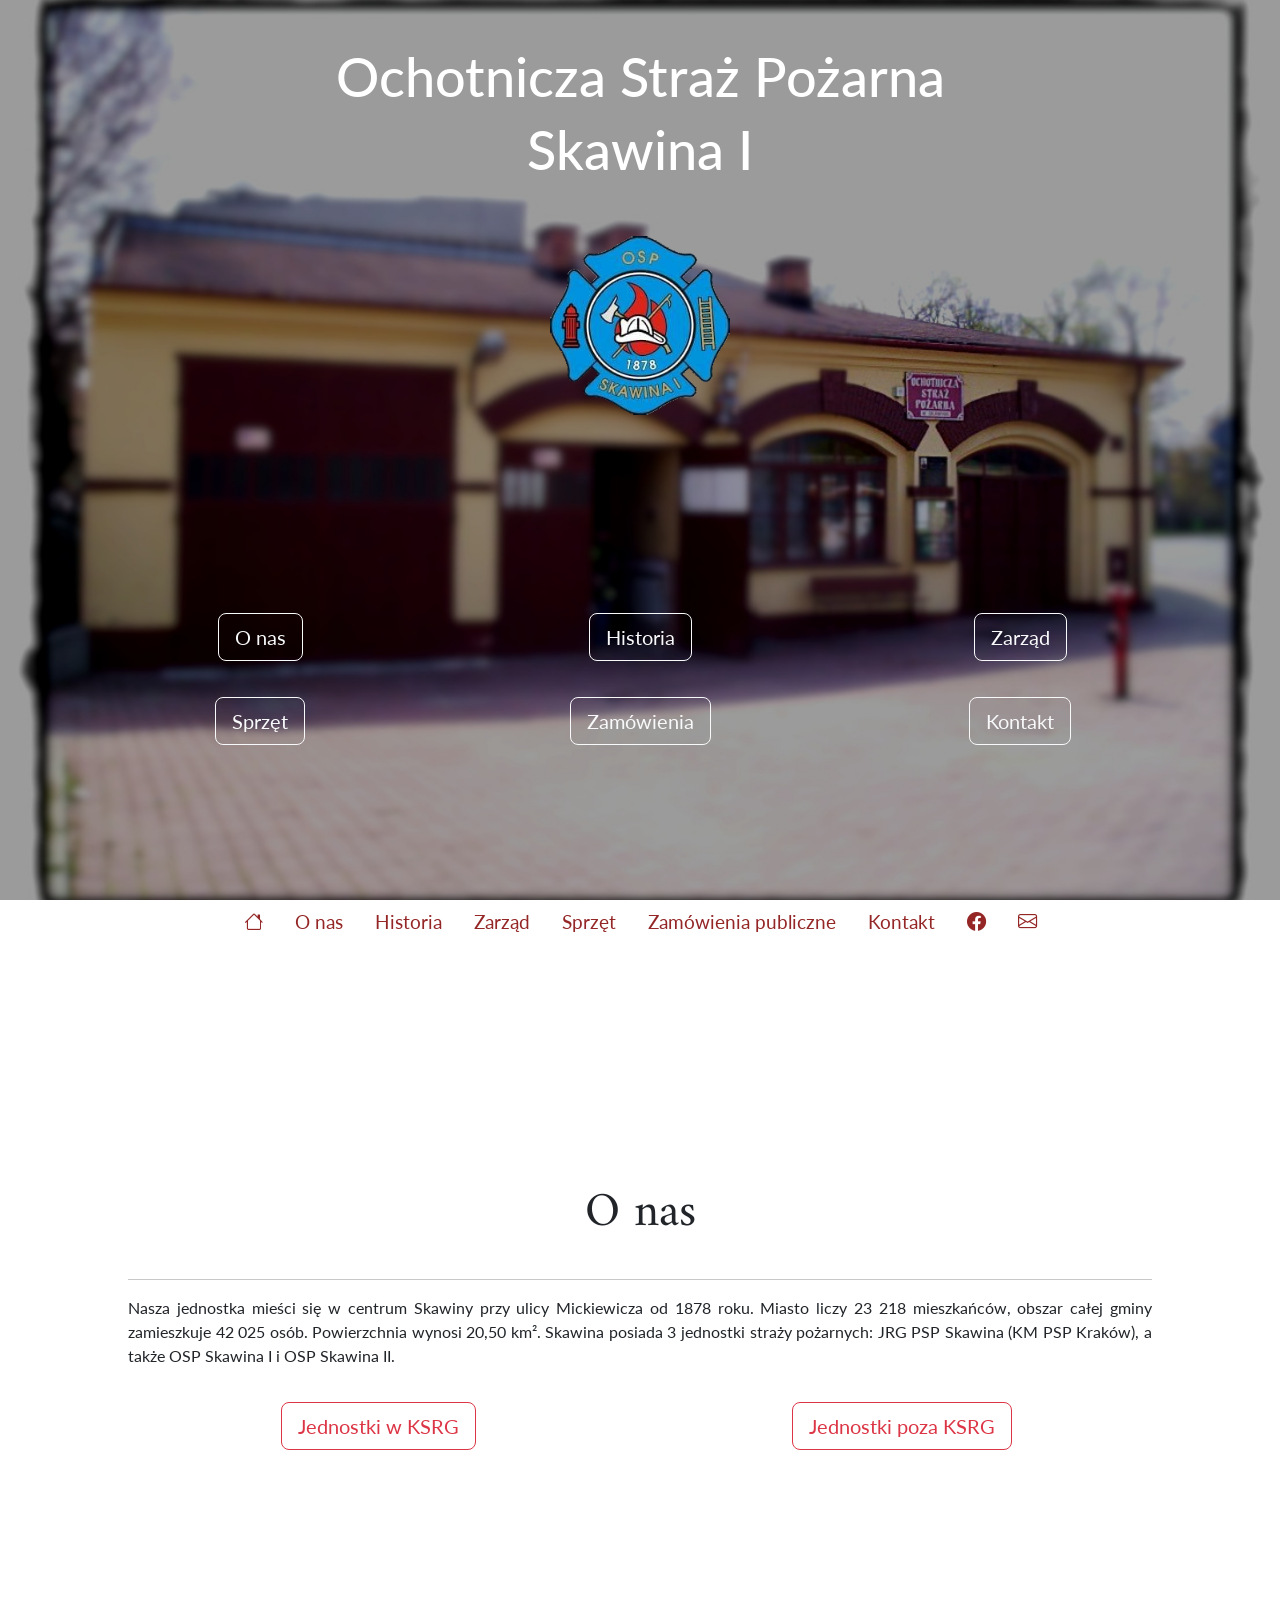
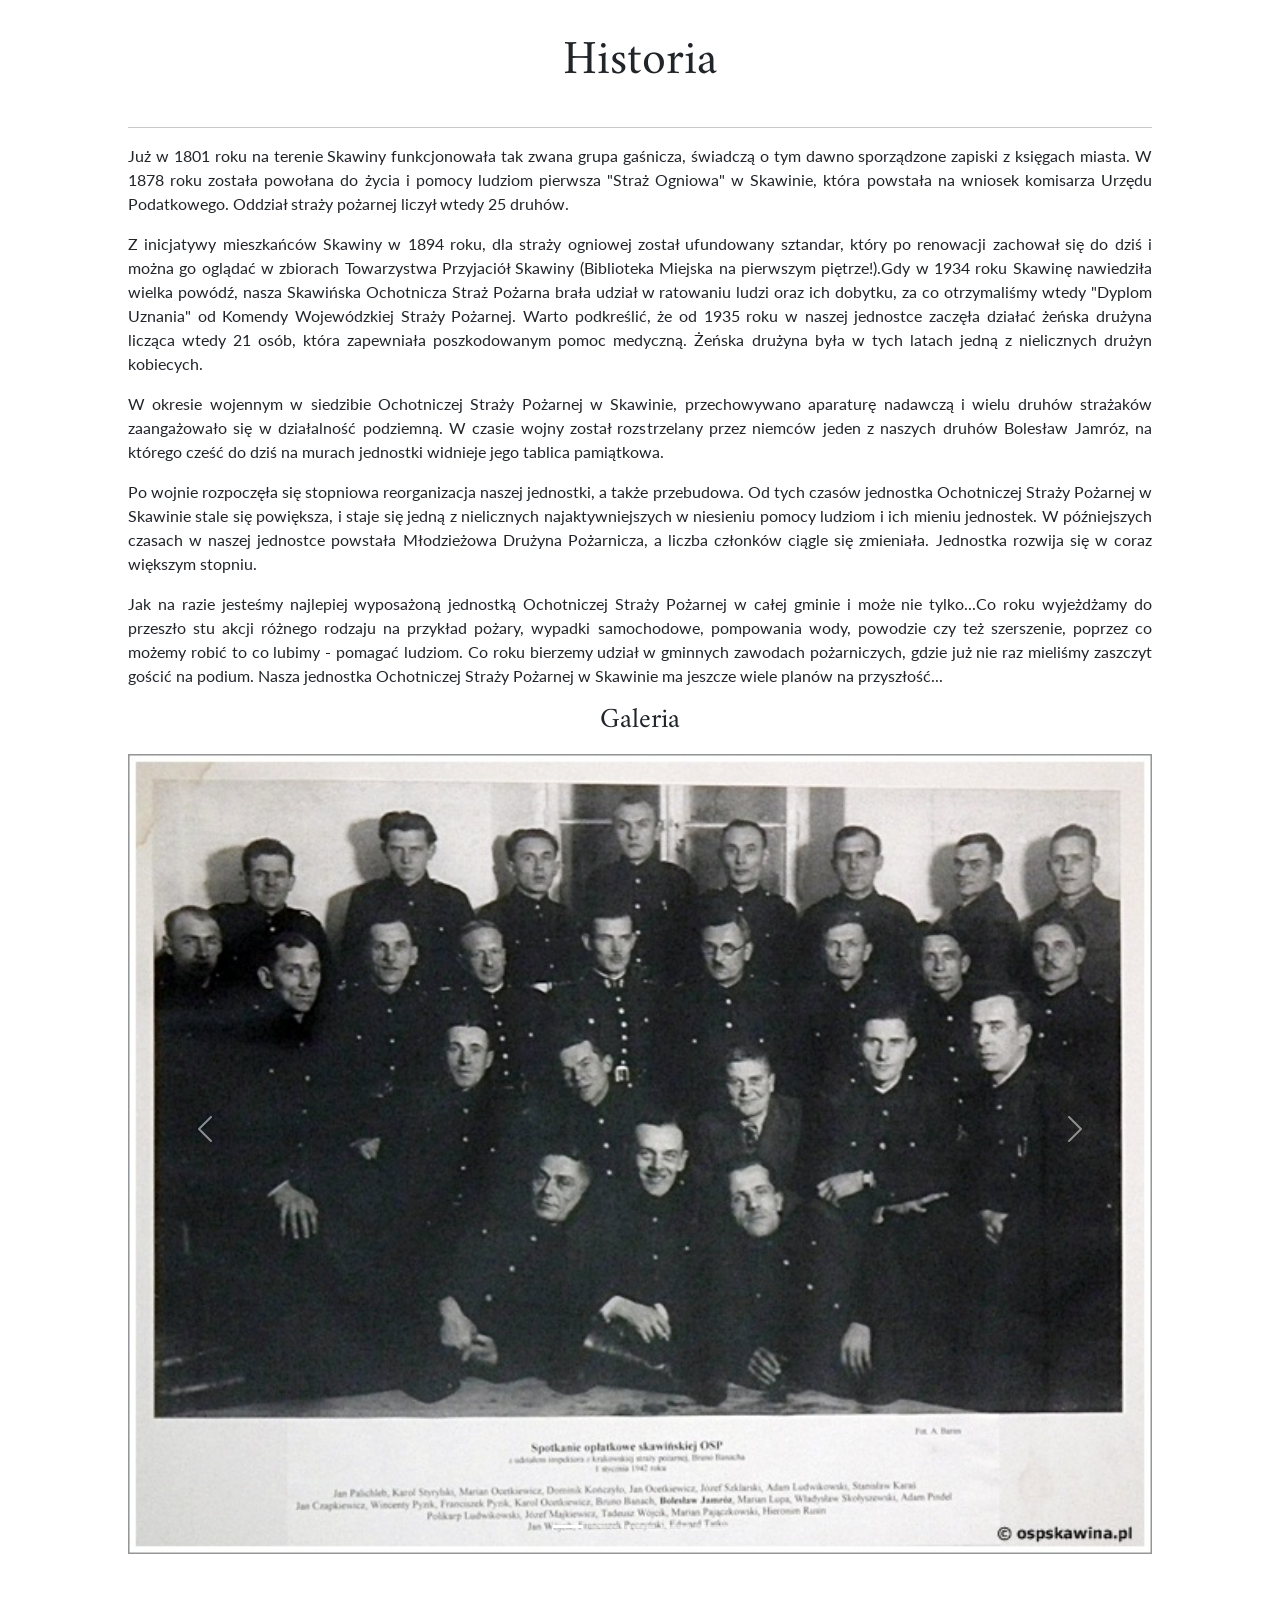
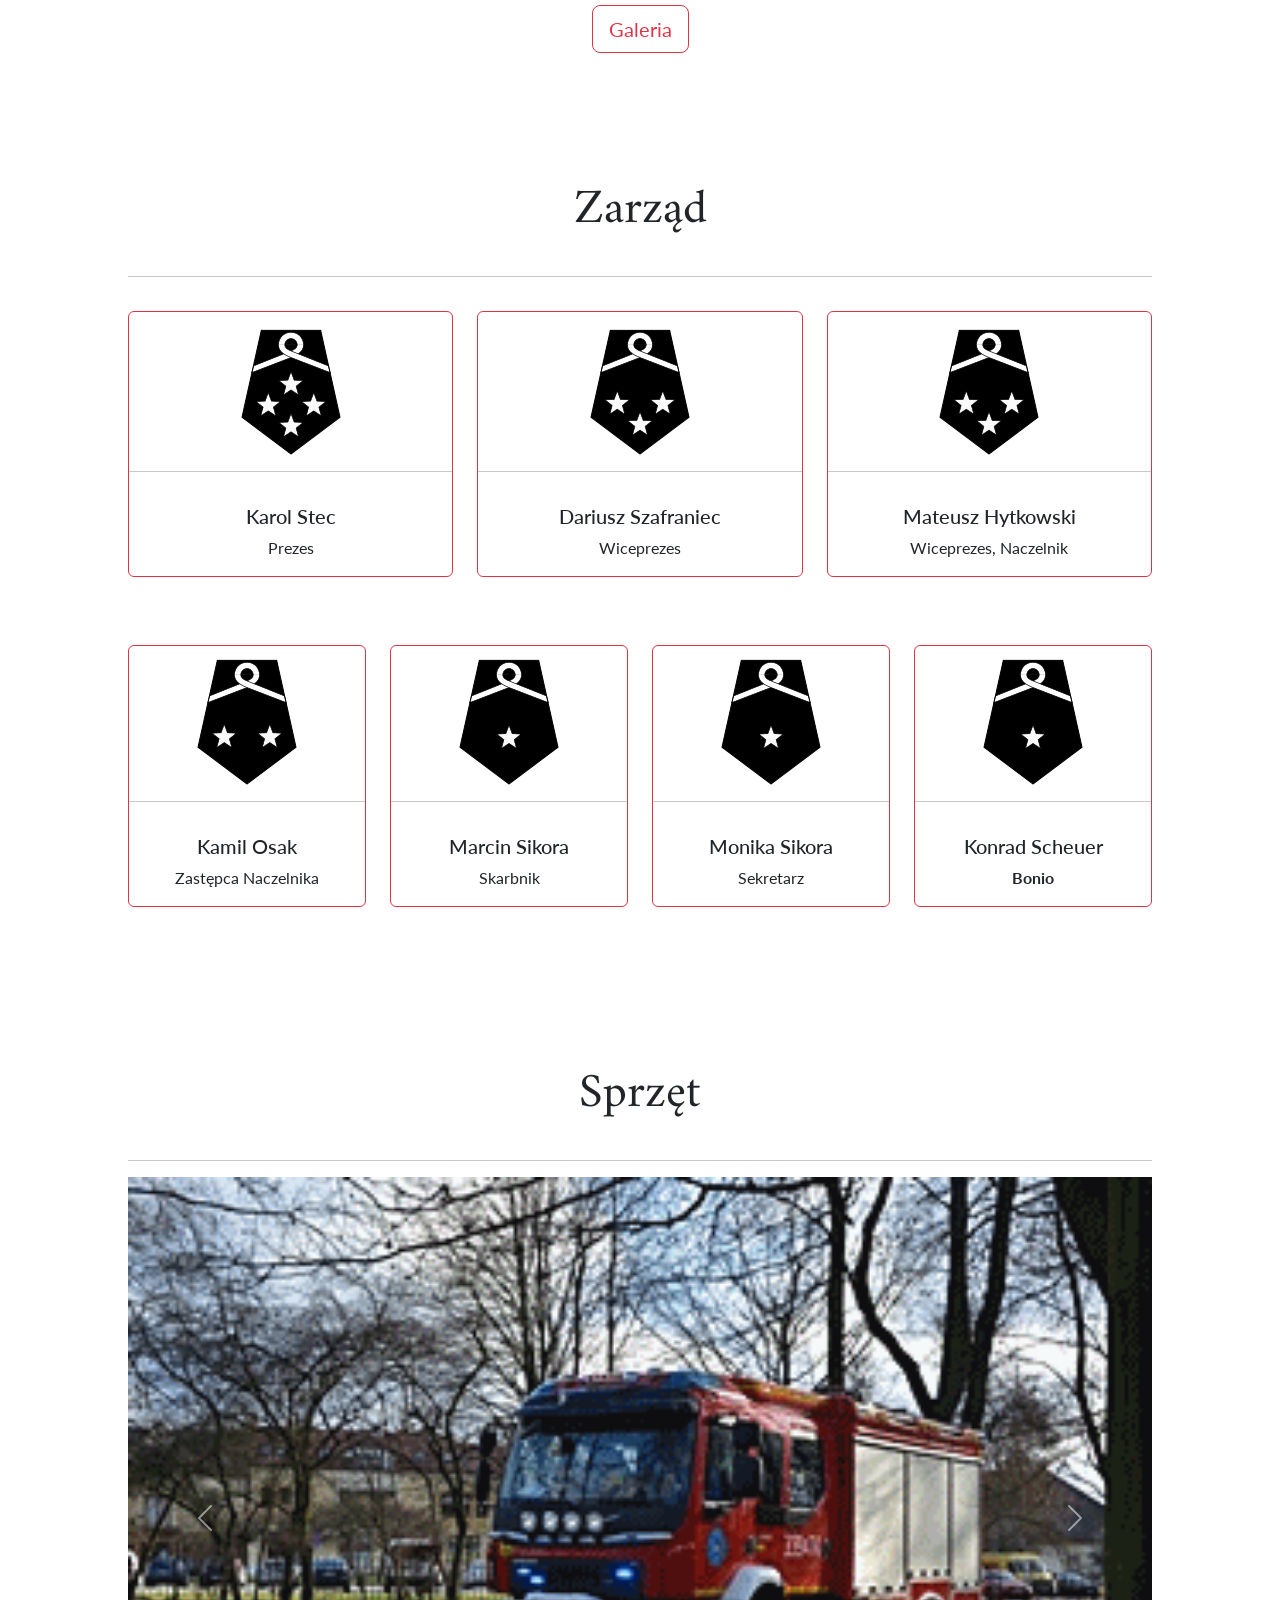
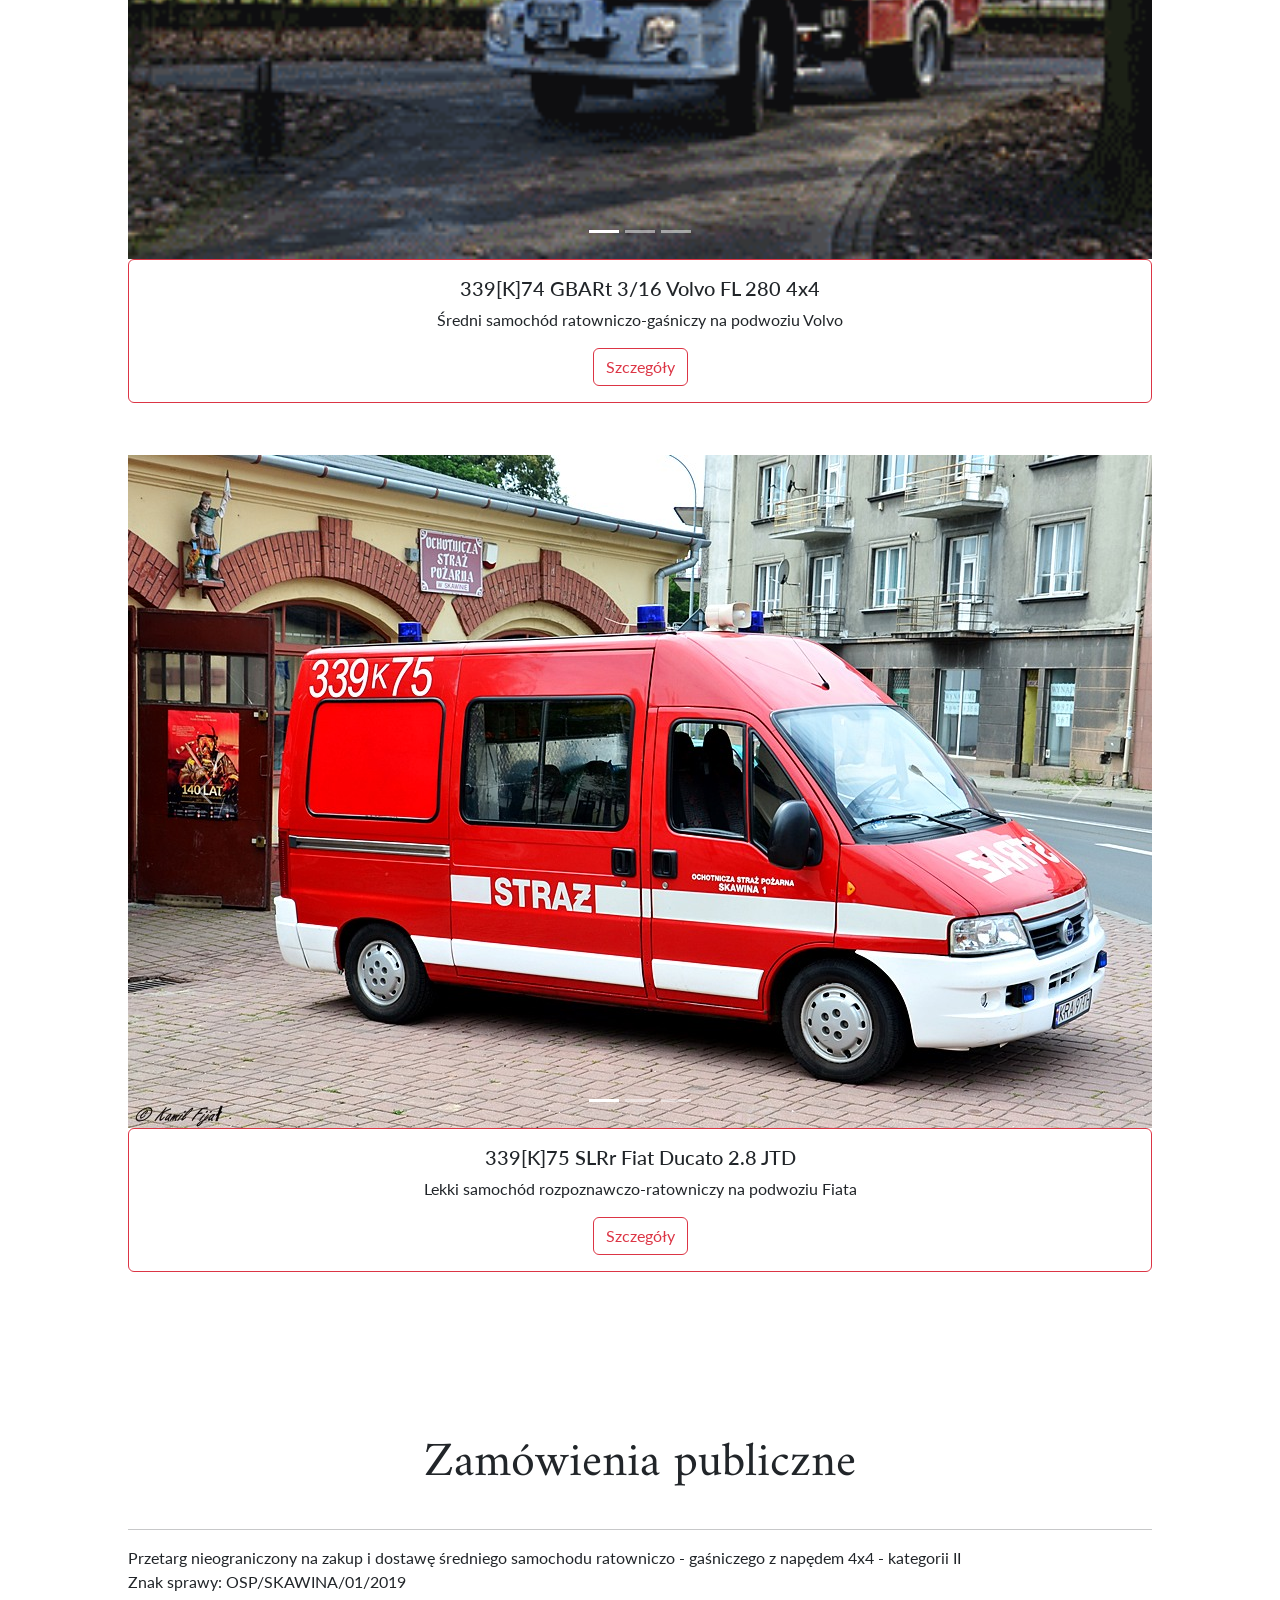
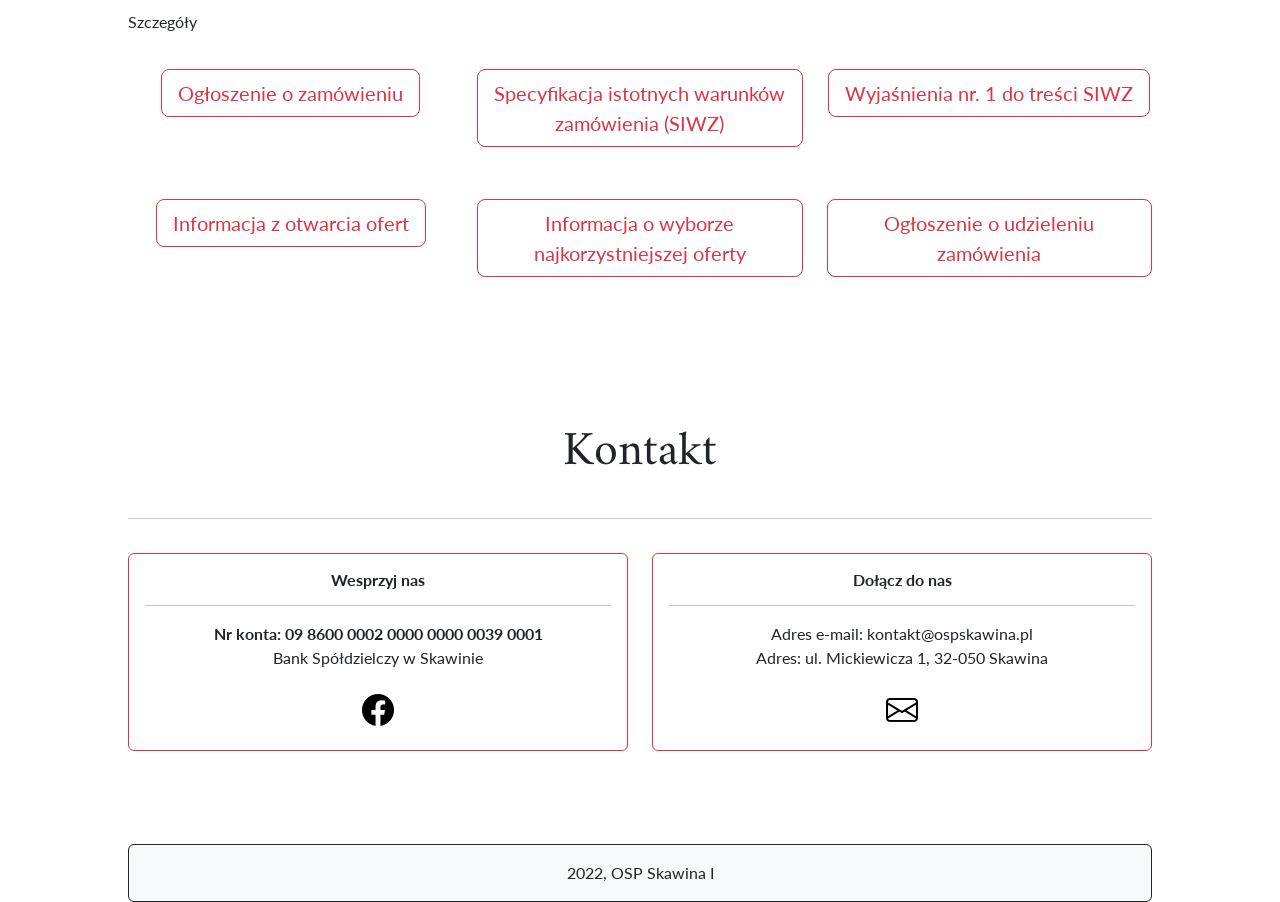
==== index.html @ 966ac473 "more photos" ====
<!DOCTYPE html>
<html>

<head>
    <link href="https://cdn.jsdelivr.net/npm/bootstrap@5.1.3/dist/css/bootstrap.min.css" rel="stylesheet" integrity="sha384-1BmE4kWBq78iYhFldvKuhfTAU6auU8tT94WrHftjDbrCEXSU1oBoqyl2QvZ6jIW3" crossorigin="anonymous">
    <script src="https://cdn.jsdelivr.net/npm/bootstrap@5.1.3/dist/js/bootstrap.bundle.min.js" integrity="sha384-ka7Sk0Gln4gmtz2MlQnikT1wXgYsOg+OMhuP+IlRH9sENBO0LRn5q+8nbTov4+1p" crossorigin="anonymous"></script>
    <link rel="stylesheet" type="text/css" href="style.css">
    <link rel="stylesheet" href="https://cdn.jsdelivr.net/npm/bootstrap-icons@1.8.1/font/bootstrap-icons.css">
    <meta charset="UTF-8">
    <meta name="description" content="OSP Skawina I">
    <meta name="keywords" content="osp, skawina, osp skawina 1, remiza, straż, straż pożarna">
    <meta name="viewport" content="width=device-width, initial-scale=1.0">
</head>

<body>
    <div id="beginning">
        <div class="container" id="first-content">
            <div class="shhh">
                <h1>Ochotnicza Straż Pożarna</h1>
                <h1>Skawina I</h1>
                <img src="logo.png" alt="Logo" class="logo">
            </div>
            <div class="row">
                <div class="col-md">
                    <a type="button" class="btn btn-outline-light btn-lg" href='#onas'>O nas</a>
                </div>
                <div class="col-md">
                    <a type="button" class="btn btn-outline-light btn-lg breakpoint" href='#historia'>Historia</a>
                </div>
                <div class="col-md">
                    <a type="button" class="btn btn-outline-light btn-lg breakpoint" href='#zarząd'>Zarząd</a>
                </div>
            </div>
            <div class="row">
                <div class="col-md">
                    <a type="button" class="btn btn-outline-light btn-lg" href='#sprzęt'>Sprzęt</a>
                </div>
                <div class="col-md">
                    <a type="button" class="btn btn-outline-light btn-lg breakpoint" href='#zamówienia'>Zamówienia</a>
                </div>
                <div class="col-md">
                    <a type="button" class="btn btn-outline-light btn-lg" href='#kontakt'>Kontakt</a>
                </div>
            </div>
        </div>
    </div>

    <div id="navbar">
        <ul class="nav justify-content-center">
            <li class="nav-item">
                <a href="#"><i class="bi bi-house nav-link"></i></a>
            </li>
            <li class="nav-item">
                <a class="nav-link" href="#onas">O nas</a>
            </li>
            <li class="nav-item">
                <a class="nav-link breakpoint2" href="#historia">Historia</a>
            </li>
            <li class="nav-item">
                <a class="nav-link breakpoint2" href="#zarząd">Zarząd</a>
            </li>
            <li class="nav-item">
                <a class="nav-link breakpoint2" href="#sprzęt">Sprzęt</a>
            </li>
            <li class="nav-item">
                <a class="nav-link breakpoint2" href="#zamówienia">Zamówienia publiczne</a>
            </li>
            <li class="nav-item">
                <a class="nav-link" href="#kontakt">Kontakt</a>
            </li>

            <li>
                <a href="https://www.facebook.com/OSPSkawina/"><i class="bi bi-facebook nav-link"></i></a>
            </li>
            <li>
                <a href='mailto:kontakt@ospskawina.pl'><i class="bi bi-envelope nav-link"></i></a>
        </ul>
    </div>

    <div class="content">
        <section id="onas">

            <p>
                <h2 class="section-header">O nas</h2>
                <hr>
            </p>

            <p>Nasza jednostka mieści się w centrum Skawiny przy ulicy Mickiewicza od 1878 roku. Miasto liczy 23 218 mieszkańców, obszar całej gminy zamieszkuje 42 025 osób. Powierzchnia wynosi 20,50 km². Skawina posiada 3 jednostki straży pożarnych: JRG PSP Skawina (KM PSP Kraków), a także OSP Skawina I i OSP Skawina II.</p>

            <div class="row">
                <div class="col-md">
                    <button class="btn btn-outline-danger btn-lg" type="button" data-bs-toggle="collapse" data-bs-target="#ksrg" aria-expanded="false" aria-controls="ksrg">Jednostki w KSRG</button>
                </div>
                <div class="col-md">
                    <button class="btn btn-outline-danger btn-lg" type="button" data-bs-toggle="collapse" data-bs-target="#noksrg" aria-expanded="false" aria-controls="noksrg">Jednostki poza KSRG</button>
                </div>
            </div>

            <div class="row">
                <div class="col-md">
                    <div class="collapse multi-collapse" id="ksrg">
                        <div class="card border-danger card-body">
                            <ul>
                                <li><strong>OSP Skawina I</strong></li>
                                <li>OSP Jaśkowice</li>
                                <li>OSP Krzęcin</li>
                                <li>OSP Radziszów</li>
                                <li>OSP Wola Radzisowska</li>
                            </ul>
                        </div>
                    </div>
                </div>
                <div class="col-md">
                    <div class="collapse multi-collapse" id="noksrg">
                        <div class="card border-danger card-body">
                            <ul>
                                <li>OSP Rzozów</li>
                                <li>OSP Polanka Hallera</li>
                                <li>OSP Skawina II</li>
                                <li>OSP Wielkie Drogi</li>
                                <li>OSP Facimiech</li>
                                <li>OSP Kopanka</li>
                                <li>OSP Borek Szlachecki</li>
                            </ul>
                        </div>
                    </div>
                </div>
            </div>

        </section>
        <section id="historia">
            <p>
                <h2 class="section-header">Historia</h2>
                <hr>
            </p>
            <p>Już w 1801 roku na terenie Skawiny funkcjonowała tak zwana grupa gaśnicza, świadczą o tym dawno sporządzone zapiski z księgach miasta. W 1878 roku została powołana do życia i pomocy ludziom pierwsza "Straż Ogniowa" w Skawinie, która powstała na wniosek komisarza Urzędu Podatkowego. Oddział straży pożarnej liczył wtedy 25 druhów.</p>
            <p>Z inicjatywy mieszkańców Skawiny w 1894 roku, dla straży ogniowej został ufundowany sztandar, który po renowacji zachował się do dziś i można go oglądać w zbiorach Towarzystwa Przyjaciół Skawiny (Biblioteka Miejska na pierwszym piętrze!).Gdy w 1934 roku Skawinę nawiedziła wielka powódź, nasza Skawińska Ochotnicza Straż Pożarna brała udział w ratowaniu ludzi oraz ich dobytku, za co otrzymaliśmy wtedy "Dyplom Uznania" od Komendy Wojewódzkiej Straży Pożarnej. Warto podkreślić, że od 1935 roku w naszej jednostce zaczęła działać żeńska drużyna licząca wtedy 21 osób, która zapewniała poszkodowanym pomoc medyczną. Żeńska drużyna była w tych latach jedną z nielicznych drużyn kobiecych.</p>
            <p>W okresie wojennym w siedzibie Ochotniczej Straży Pożarnej w Skawinie, przechowywano aparaturę nadawczą i wielu druhów strażaków zaangażowało się w działalność podziemną. W czasie wojny został rozstrzelany przez niemców jeden z naszych druhów Bolesław Jamróz, na którego cześć do dziś na murach jednostki widnieje jego tablica pamiątkowa.</p>
            <p>Po wojnie rozpoczęła się stopniowa reorganizacja naszej jednostki, a także przebudowa. Od tych czasów jednostka Ochotniczej Straży Pożarnej w Skawinie stale się powiększa, i staje się jedną z nielicznych najaktywniejszych w niesieniu pomocy ludziom i ich mieniu jednostek. W późniejszych czasach w naszej jednostce powstała Młodzieżowa Drużyna Pożarnicza, a liczba członków ciągle się zmieniała. Jednostka rozwija się w coraz większym stopniu.</p>
            <p>Jak na razie jesteśmy najlepiej wyposażoną jednostką Ochotniczej Straży Pożarnej w całej gminie i może nie tylko...Co roku wyjeżdżamy do przeszło stu akcji różnego rodzaju na przykład pożary, wypadki samochodowe, pompowania wody, powodzie czy też szerszenie, poprzez co możemy robić to co lubimy - pomagać ludziom. Co roku bierzemy udział w gminnych zawodach pożarniczych, gdzie już nie raz mieliśmy zaszczyt gościć na podium. Nasza jednostka Ochotniczej Straży Pożarnej w Skawinie ma jeszcze wiele planów na przyszłość...</p>

            <div id="carouselExampleIndicators3" class="carousel slide" data-bs-ride="carousel">
                <div class="carousel-indicators">
                    <button type="button" data-bs-target="#carouselExampleIndicators3" data-bs-slide-to="0" class="active" aria-current="true" aria-label="Slide 1"></button>
                    <button type="button" data-bs-target="#carouselExampleIndicators3" data-bs-slide-to="1" aria-label="Slide 2"></button>
                    <button type="button" data-bs-target="#carouselExampleIndicators3" data-bs-slide-to="2" aria-label="Slide 3"></button>
                    <button type="button" data-bs-target="#carouselExampleIndicators3" data-bs-slide-to="3" aria-label="Slide 4"></button>
                    <button type="button" data-bs-target="#carouselExampleIndicators3" data-bs-slide-to="4" aria-label="Slide 5"></button>
                </div>
                <p>
                    <h3>Galeria</h3>
                </p>
                <div class="carousel-inner">
                    <div class="carousel-item active">
                        <img src="historia1.jpg" class="d-block w-100" alt="tu">
                    </div>
                    <div class="carousel-item">
                        <img src="historia2.jpg" class="d-block w-100" alt="będzie">
                    </div>
                    <div class="carousel-item">
                        <img src="historia3.jpg" class="d-block w-100" alt="galeria z niżej">
                    </div>
                    <div class="carousel-item">
                        <img src="historia4.jpg" class="d-block w-100" alt="czemu">
                    </div>
                    <div class="carousel-item">
                        <img src="historia5.jpg" class="d-block w-100" alt="teraz działa">
                    </div>
                </div>
                <button class="carousel-control-prev" type="button" data-bs-target="#carouselExampleIndicators3" data-bs-slide="prev">
              <span class="carousel-control-prev-icon" aria-hidden="true"></span>
              <span class="visually-hidden">Previous</span>
            </button>
                <button class="carousel-control-next" type="button" data-bs-target="#carouselExampleIndicators3" data-bs-slide="next">
              <span class="carousel-control-next-icon" aria-hidden="true"></span>
              <span class="visually-hidden">Next</span>
            </button>
            </div>

            <div style="text-align: center; margin-top:5%;"><a type="button" class="btn btn-lg btn-outline-danger" style="text-align: center;" href="http://www.ospskawina.pl/galeriahistoria/historia.php?p=1">Galeria</a></div>

        </section>
        <section id="zarząd">
            <p>
                <h2 class="section-header">Zarząd</h2>
                <hr>
            </p>
            <p>
                <div class="row">
                    <div class="col-md">
                        <div class="card border-danger">
                            <img src="prezes.png" class="card-img-top mx-auto d-block" alt="..."><hr>
                            <div class="card-body">
                                <h5 class="card-title">Karol Stec</h5>
                                <p class="card-text">Prezes</p>
                            </div>
                        </div>
                    </div>
                    <div class="col-md">
                        <div class="card border-danger">
                            <img src="wiceprezes.png" class="card-img-top mx-auto d-block" alt="..."><hr>
                            <div class="card-body">
                                <h5 class="card-title">Dariusz Szafraniec</h5>
                                <p class="card-text">Wiceprezes</p>
                            </div>
                        </div>
                    </div>
                    <div class="col-md">
                        <div class="card border-danger">
                            <img src="wiceprezes.png" class="card-img-top mx-auto d-block" alt="..."><hr>
                            <div class="card-body">
                                <h5 class="card-title">Mateusz Hytkowski</h5>
                                <p class="card-text">Wiceprezes, Naczelnik</p>
                            </div>
                        </div>
                    </div>
                </div>
            </p>
            <p>
                <div class="row">
                    <div class="col-md">
                        <div class="card border-danger">
                            <img src="zcanacz.png" class="card-img-top mx-auto d-block" alt="..."><hr>
                            <div class="card-body">
                                <h5 class="card-title">Kamil Osak</h5>
                                <p class="card-text">Zastępca Naczelnika</p>
                            </div>
                        </div>
                    </div>
                    <div class="col-md">
                        <div class="card border-danger">
                            <img src="pachou.png" class="card-img-top mx-auto d-block" alt="..."><hr>
                            <div class="card-body">
                                <h5 class="card-title">Marcin Sikora</h5>
                                <p class="card-text">Skarbnik</p>
                            </div>
                        </div>
                    </div>
                    <div class="col-md">
                        <div class="card border-danger">
                            <img src="pachou.png" class="card-img-top mx-auto d-block" alt="..."><hr>
                            <div class="card-body">
                                <h5 class="card-title">Monika Sikora</h5>
                                <p class="card-text">Sekretarz</p>
                            </div>
                        </div>
                    </div>
                    <div class="col-md">
                        <div class="card border-danger">
                            <img src="pachou.png" class="card-img-top mx-auto d-block" alt="..."><hr>
                            <div class="card-body">
                                <h5 class="card-title">Konrad Scheuer</h5>
                                <p class="card-text"><strong>Bonio</strong></p>
                            </div>
                        </div>
                    </div>
                </div>
            </p>

        </section>
        <section id="sprzęt">
            <p>
                <h2 class="section-header">Sprzęt</h2>
                <hr>
            </p>

            <div id="carouselExampleIndicators1" class="carousel slide" data-bs-ride="carousel">
              <div class="carousel-indicators">
                  <button type="button" data-bs-target="#carouselExampleIndicators1" data-bs-slide-to="0" class="active" aria-current="true" aria-label="Slide 1"></button>
                  <button type="button" data-bs-target="#carouselExampleIndicators1" data-bs-slide-to="1" aria-label="Slide 2"></button>
                  <button type="button" data-bs-target="#carouselExampleIndicators1" data-bs-slide-to="2" aria-label="Slide 3"></button>
              </div>
              <div class="carousel-inner">
                  <div class="carousel-item active">
                      <img src="volvo/volvo1.gif" class="d-block w-100" alt="tu będą">
                  </div>
                  <div class="carousel-item">
                      <img src="volvo/volvo2.gif" class="d-block w-100" alt="zdjęcia">
                  </div>
                  <div class="carousel-item">
                      <img src="volvo/volvo3.gif" class="d-block w-100" alt="volvo">
                  </div>
              </div>
              <button class="carousel-control-prev" type="button" data-bs-target="#carouselExampleIndicators1" data-bs-slide="prev">
            <span class="carousel-control-prev-icon" aria-hidden="true"></span>
            <span class="visually-hidden">Previous</span>
          </button>
              <button class="carousel-control-next" type="button" data-bs-target="#carouselExampleIndicators1" data-bs-slide="next">
            <span class="carousel-control-next-icon" aria-hidden="true"></span>
            <span class="visually-hidden">Next</span>
          </button>
          </div>

            <div class="card border-danger text-center">
                <div class="card-body">
                    <h5 class="card-title">339[K]74 GBARt 3/16 Volvo FL 280 4x4</h5>
                    <p class="card-text">Średni samochód ratowniczo-gaśniczy na podwoziu Volvo</p>
                    <a class="btn btn-outline-danger" data-bs-toggle="collapse" href="#multiCollapseExample2" role="button" aria-expanded="false" aria-controls="multiCollapseExample2">Szczegóły</a>
                </div>
            </div>

            <div class="collapse" id="multiCollapseExample2">
                <div class="card border-danger card-body">
                    <ul class="list-group list-group-flush">
                        <li class="list-group-item">Typ: GBARt</li>
                        <li class="list-group-item">Podwozie: Volvo FL 280</li>
                        <li class="list-group-item">Zabudowa: BOCAR </li>
                        <li class="list-group-item">Ilość Miejsc: 6</li>
                        <li class="list-group-item">Układ miejsc: 1+1+4</li>
                        <li class="list-group-item">Rocznik: 2019</li>
                        <li class="list-group-item">Zbiornik na wodę: 3000 l</li>
                        <li class="list-group-item">Zbiornik na środek pianotwórczy: 300 l</li>
                        <li class="list-group-item">Sygnalizacja dźwiękowa: BOCAR BOS-200</li>
                        <li class="list-group-item">
                            <div class="accordion accordion-flush" id="accordionFlushExample1">
                                <div class="accordion-item">
                                    <h2 class="accordion-header" id="flush-headingOne1" style="padding-top: 0;">
                                        <button class="accordion-button collapsed" type="button" data-bs-toggle="collapse" data-bs-target="#flush-collapseOne1" aria-expanded="false" aria-controls="flush-collapseOne1">
                          Wyposażenie (m.in.)
                        </button>
                                    </h2>
                                    <div id="flush-collapseOne1" class="accordion-collapse collapse" aria-labelledby="flush-headingOne1" data-bs-parent="#accordionFlushExample1">
                                        <div class="accordion-body">
                                            <ul>
                                                <li>linia szybkiego natarcia</li>
                                                <li>stojak hydrantowy</li>
                                                <li>wytwornica piany ciężkiej</li>
                                                <li>gaśnice proszkowe i śniegowe</li>
                                                <li>węże</li>
                                                <li>rozdzielacze, prądownice</li>
                                                <li>pompa szlamowa</li>
                                                <li>pompa pływająca</li>
                                                <li>agregat prądotwórczy</li>
                                                <li>zestaw narzędzi hydraulicznych HOLMATRO</li>
                                                <li>piły, pilarki do stali, betonu, drewna</li>
                                                <li>aparaty ochrony układu oddechowego</li>
                                                <li>podstawowy sprzęt burzący</li>
                                                <li>miotły, łopaty, tłumice</li>
                                                <li>sorbent</li>
                                                <li>zestaw ratownictwa medycznego - torba R1, nosze ortopedyczne typu deska, szyny Kramera</li>
                                                <li>bojka ratownicza, rzutka, kamizelka ratunkowa</li>
                                                <li>uprząż do ratownictwa wysokościowego</li>
                                                <li>liny</li>
                                                <li>drabina D10W</li>
                                                <li>wyciągarka samochodowa</li>
                                                <li>maszt oświetleniowy</li>
                                            </ul>
                                        </div>
                                    </div>
                                </div>
                            </div>
                        </li>
                    </ul>
                </div>
            </div>

            <div id="carouselExampleIndicators2" class="carousel slide" data-bs-ride="carousel">
                <div class="carousel-indicators">
                    <button type="button" data-bs-target="#carouselExampleIndicators2" data-bs-slide-to="0" class="active" aria-current="true" aria-label="Slide 1"></button>
                    <button type="button" data-bs-target="#carouselExampleIndicators2" data-bs-slide-to="1" aria-label="Slide 2"></button>
                    <button type="button" data-bs-target="#carouselExampleIndicators2" data-bs-slide-to="2" aria-label="Slide 3"></button>
                </div>
                <div class="carousel-inner">
                    <div class="carousel-item active">
                        <img src="fiat1.jpg" class="d-block w-100" alt="tu będą">
                    </div>
                    <div class="carousel-item">
                        <img src="fiat2.jpg" class="d-block w-100" alt="zdjęcia">
                    </div>
                    <div class="carousel-item">
                        <img src="fiat3.jpg" class="d-block w-100" alt="ducato">
                    </div>
                </div>
                <button class="carousel-control-prev" type="button" data-bs-target="#carouselExampleIndicators2" data-bs-slide="prev">
              <span class="carousel-control-prev-icon" aria-hidden="true"></span>
              <span class="visually-hidden">Previous</span>
            </button>
                <button class="carousel-control-next" type="button" data-bs-target="#carouselExampleIndicators2" data-bs-slide="next">
              <span class="carousel-control-next-icon" aria-hidden="true"></span>
              <span class="visually-hidden">Next</span>
            </button>
            </div>
            <div class="card border-danger text-center">
                <div class="card-body">
                    <h5 class="card-title">339[K]75 SLRr Fiat Ducato 2.8 JTD</h5>
                    <p class="card-text">Lekki samochód rozpoznawczo-ratowniczy na podwoziu Fiata</p>
                    <a class="btn btn-outline-danger" data-bs-toggle="collapse" href="#multiCollapseExample1" role="button" aria-expanded="false" aria-controls="multiCollapseExample2">Szczegóły</a>
                </div>
            </div>
            <div class="collapse multi-collapse" id="multiCollapseExample1">
                <div class="card border-danger card-body">
                    <ul class="list-group list-group-flush">
                        <li class="list-group-item">Typ: SLRr</li>
                        <li class="list-group-item">Podwozie: Fiat Ducato 2.8 JTD</li>
                        <li class="list-group-item">Ilość miejsc: 6</li>
                        <li class="list-group-item">Układ miejsc: 1+2+3</li>
                        <li class="list-group-item">Rok produkcji: 2003</li>
                        <li class="list-group-item">Sygnalizacja dźwiękowa: Federal Signal Vama AS-320</li>
                        <li class="list-group-item">
                            <div class="accordion accordion-flush" id="accordionFlushExample2">
                                <div class="accordion-item">
                                    <h2 class="accordion-header" id="flush-headingOne2" style="padding-top: 0;">
                                        <button class="accordion-button collapsed" type="button" data-bs-toggle="collapse" data-bs-target="#flush-collapseOne2" aria-expanded="false" aria-controls="flush-collapseOne2">
                          Wyposażenie (m.in.)
                        </button>
                                    </h2>
                                    <div id="flush-collapseOne2" class="accordion-collapse collapse" aria-labelledby="flush-headingOne" data-bs-parent="#accordionFlushExample2">
                                        <div class="accordion-body">
                                            <ul>
                                                <li>deska ortopedyczna</li>
                                                <li>torba PSP-R1</li>
                                                <li>szyny kramera</li>
                                                <li>węże tłoczne</li>
                                                <li>motopompy szlamowe</li>
                                                <li>motopompa pływająca</li>
                                                <li>agregat prądotwórczy</li>
                                                <li>hydronetka</li>
                                                <li>mostki przejazdowe</li>
                                                <li>najaśnice</li>
                                                <li>sprzęt do zabezpieczenia miejsca akcji</li>
                                                <li>drabina</li>
                                                <li>piła do drewna</li>
                                            </ul>
                                        </div>
                                    </div>
                                </div>
                            </div>
                        </li>
                    </ul>
                </div>
        </section>

        <section id="zamówienia">
            <p>
                <h2 class="section-header">Zamówienia publiczne</h2>
                <hr>
            </p>
            <p>Przetarg nieograniczony na zakup i dostawę średniego samochodu ratowniczo - gaśniczego z napędem 4x4 - kategorii II <br> Znak sprawy: OSP/SKAWINA/01/2019</p>
            <button class="accordion-button collapsed" type="button" data-bs-toggle="collapse" data-bs-target="#flush-collapseOne3" aria-expanded="false" aria-controls="flush-collapseOne3" id=git "#accordionFlushExample3">
              Szczegóły
            </button>
            </h2>
            <div id="flush-collapseOne3" class="accordion-collapse collapse" aria-labelledby="flush-headingOne3" data-bs-parent="#accordionFlushExample3">
                <div class="accordion-body">
                    <ul class="list-group list-group-flush">
                        <li class="list-group-item">
                            <p><strong>Zamawiający</strong></p>
                            Ochotnicza Straż Pożarna w Skawinie I<br> ul. Mickiewicza 1, 32-050 Skawina<br> http://www.ospskawina.pl
                            <br> e-mail: kontakt@ospskawina.pl<br>
                        </li>
                        <li class="list-group-item">
                            <p><strong>Rodzaj ogłoszenia</strong></p>
                            Przetarg neograniczony
                        </li>
                        <li class="list-group-item">
                            <p><strong>Typ ogłoszenia</strong></p>
                            Ogłoszenie o zamówieniu
                        </li>
                        <li class="list-group-item">
                            <p><strong>Przedmiot zamówienia</strong></p>
                            Zakup i dostawa średniego samochodu ratowniczo - gaśniczego z napędem 4x4 - kategorii II
                        </li>
                        <li class="list-group-item">
                            <p><strong>Znak sprawy</strong></p>
                            OSP/SKAWINA/01/2019
                        </li>
                        <li class="list-group-item">
                            <p><strong>Termin składania ofert</strong></p>
                            06.09.2019 r. do godz. 13:00
                        </li>
                        <li class="list-group-item">
                            <p><strong>Załączniki</strong></p>
                            Ogłoszenie o zamówieniu - SIWZ
                        </li>
                        <li class="list-group-item">
                            <p><strong>Wytwarzający/Odpowiadający</strong></p>
                            Iwona Aronowicz-Kerschbaum
                        </li>
                        <li class="list-group-item">
                            <p><strong>Czas wytworzenia</strong></p>
                            29.08.2019 r.
                        </li>
                    </ul>
                </div>
            </div>
            <div class="row">
                <div class="col-md">
                    <div style="text-align: center; margin-top:5%;"><a type="button" class="btn btn-lg btn-outline-danger" style="text-align: center;" href="http://www.ospskawina.pl/przetarg_gba/ogl_o_zam.pdf">Ogłoszenie o zamówieniu</a></div>
                </div>
                <div class="col-md">
                    <div style="text-align: center; margin-top:5%;"><a type="button" class="btn btn-lg btn-outline-danger" style="text-align: center;" href="http://www.ospskawina.pl/przetarg_gba/ogl_o_zam.pdf">Specyfikacja istotnych warunków zamówienia (SIWZ)</a></div>
                </div>
                <div class="col-md">
                    <div style="text-align: center; margin-top:5%;"><a type="button" class="btn btn-lg btn-outline-danger" style="text-align: center;" href="http://www.ospskawina.pl/przetarg_gba/ogl_o_zam.pdf">Wyjaśnienia nr. 1 do treści SIWZ</a></div>
                </div>
            </div>
            <div class="row">
                <div class="col-md">
                    <div style="text-align: center; margin-top:5%;"><a type="button" class="btn btn-lg btn-outline-danger" style="text-align: center;" href="http://www.ospskawina.pl/przetarg_gba/ogl_o_zam.pdf">Informacja z otwarcia ofert</a></div>
                </div>
                <div class="col-md">
                    <div style="text-align: center; margin-top:5%;"><a type="button" class="btn btn-lg btn-outline-danger" style="text-align: center;" href="http://www.ospskawina.pl/przetarg_gba/ogl_o_zam.pdf">Informacja o wyborze najkorzystniejszej oferty</a></div>
                </div>
                <div class="col-md">
                    <div style="text-align: center; margin-top:5%;"><a type="button" class="btn btn-lg btn-outline-danger" style="text-align: center;" href="http://www.ospskawina.pl/przetarg_gba/ogl_o_zam.pdf">Ogłoszenie o udzieleniu zamówienia</a></div>
                </div>
            </div>

        </section>
        
        <section id="kontakt">
            <p>
                <h2 class="section-header">Kontakt</h2>
                <hr>
            </p>
            <div class="row">
                <div class="col-md">
                        <div class="card border-danger">
                        <div class="card-body">
                            <h6><strong>Wesprzyj nas</strong></h6>
                            <hr>
                            <p><strong>Nr konta: 09 8600 0002 0000 0000 0039 0001</strong><br> Bank Spółdzielczy w Skawinie<br></p>
                            <div style="text-align: center;">
                                <a href='https://www.facebook.com/OSPSkawina/'><i class="bi bi-facebook contact" style="font-size: 2em;"></i></a>
                            </div>
                        </div>
                    </div>
                </div>                        
                <div class="col-md">
                    <div class="card border-danger">
                        <div class="card-body">
                            <h6><strong>Dołącz do nas</strong></h6>
                            <hr>
                            <p>Adres e-mail: kontakt@ospskawina.pl<br>Adres: ul. Mickiewicza 1, 32-050 Skawina</p>
                            <div style="text-align: center;">
                                <a href='mailto:kontakt@ospskawina.pl'><i class="bi bi-envelope contact"></i></a>
                            </div>
                        </div>
                    </div>
                </div>
            </section>
            <footer class="text-center" style="margin-top: 50px;">
                <div class="card text-center bg-light border-dark">
                    <div class="card-body">
                    2022, OSP Skawina I
                    </div>
                </div>
            </footer>
        </div>
        <script>
            //Copied from W3Schools?
    
            // When the user scrolls the page, execute myFunction
            window.onscroll = function() {myFunction()};
      
            // Get the navbar
            var navbar = document.getElementById("navbar");
      
            // Get the offset position of the navbar
            var sticky = navbar.offsetTop;
      
            // Add the sticky class to the navbar when you reach its scroll position. Remove "sticky" when you leave the scroll position
            function myFunction() {
              if (window.pageYOffset >= sticky) {
                navbar.classList.add("sticky")
              } else {
                navbar.classList.remove("sticky");
              }
            }
        </script>
</body>

</html>
---- style.css ----
@import url('https://fonts.googleapis.com/css2?family=Amiri&family=Lato&display=swap');
body,
html {
	margin: 0;
	height: 100%;
	position: relative;
	font-family: 'Lato', sans-serif;
}

.card-img-top {
	margin-top: 5%;
	max-width: 100px;
	height: auto;
	text-align: center;
}

h1 {
	font-size: 6vmin;
}

.row {
	text-align: center;
}

.shhh {
	padding-top: 5vmin;
	padding-bottom: 5vmin;
	margin: 0;
	color: rgb(255, 255, 255);
	position: static;
	display: block;
}

#beginning {
	background-image: url("onas1.jpg");
	background-size: cover;
	background-attachment: fixed;
	background-position: center center;
	background-repeat: no-repeat;
	text-align: center;
	height: 100%;
}

#navbar {
	overflow: hidden;
	z-index: 99;
	background-color: white;
}

.sticky {
	position: fixed;
	top: 0;
	width: 100%;
}

.content {
	text-align: justify;
	margin: 10%;
}

.nav-link {
	color: rgb(148, 38, 38);
	font-size: 120%;
}

.nav-link:hover {
	background-color: rgb(148, 38, 38);
	color: white;
}

h6 {
	text-align: center;
}

h3 {
	text-align: center;
	font-family: 'Amiri', serif;
}

.section-header {
	padding-top: 11%;
	text-align: center;
	padding-bottom: 2%;
	font-size: 48px;
	font-family: 'Amiri', serif;
}

.contact {
	font-size: 2em;
	color: black;
}

.card{
  margin-bottom: 5%;
}

@media screen and (min-width: 768px) {
	.logo {
		padding-top: 5vmin;
		margin-bottom: 15vmin;
		max-width: 20vh;
		height: auto;
	}
	.row {
		padding-bottom: 2vmin;
		padding-top: 2vmin;
	}
}

@media screen and (max-width: 768px) {
	.logo {
		padding: 2vh;
		max-width: 20vh;
		height: auto;
	}
	.row {
		margin: 0;
		padding: 0;
		border: 0;
	}
	.card {
		margin-bottom: 2vmin;
		margin-top: 2vmin;
	}
	.btn {
		padding-left: 25px;
		padding-right: 25px;
		padding-top: 15px;
		padding-bottom: 15px;
		margin: 15px;
		font-size: 110%;
		line-height: 1;
	}
	.section-header {
		padding-top: 20%;
	}
	.breakpoint2 {
		display: none;
	}
}

@media screen and (max-width: 768px) and (max-height: 768px) {
	/* .breakpoint {
		display: none;
	} */
	.btn {
		padding-left: 20px;
		padding-right: 20px;
		padding-top: 15px;
		padding-bottom: 15px;
		margin: 10px;
		font-size: 100%;
	}
	.section-header {
		padding-top: 25%;
	}
}

@media screen and (max-width: 768px) and (max-height: 600px) {
	.breakpoint {
		display: none;
	}
	.btn {
		padding-left: 20px;
		padding-right: 20px;
		padding-top: 15px;
		padding-bottom: 15px;
		margin: 10px;
		font-size: 100%;
	}
}
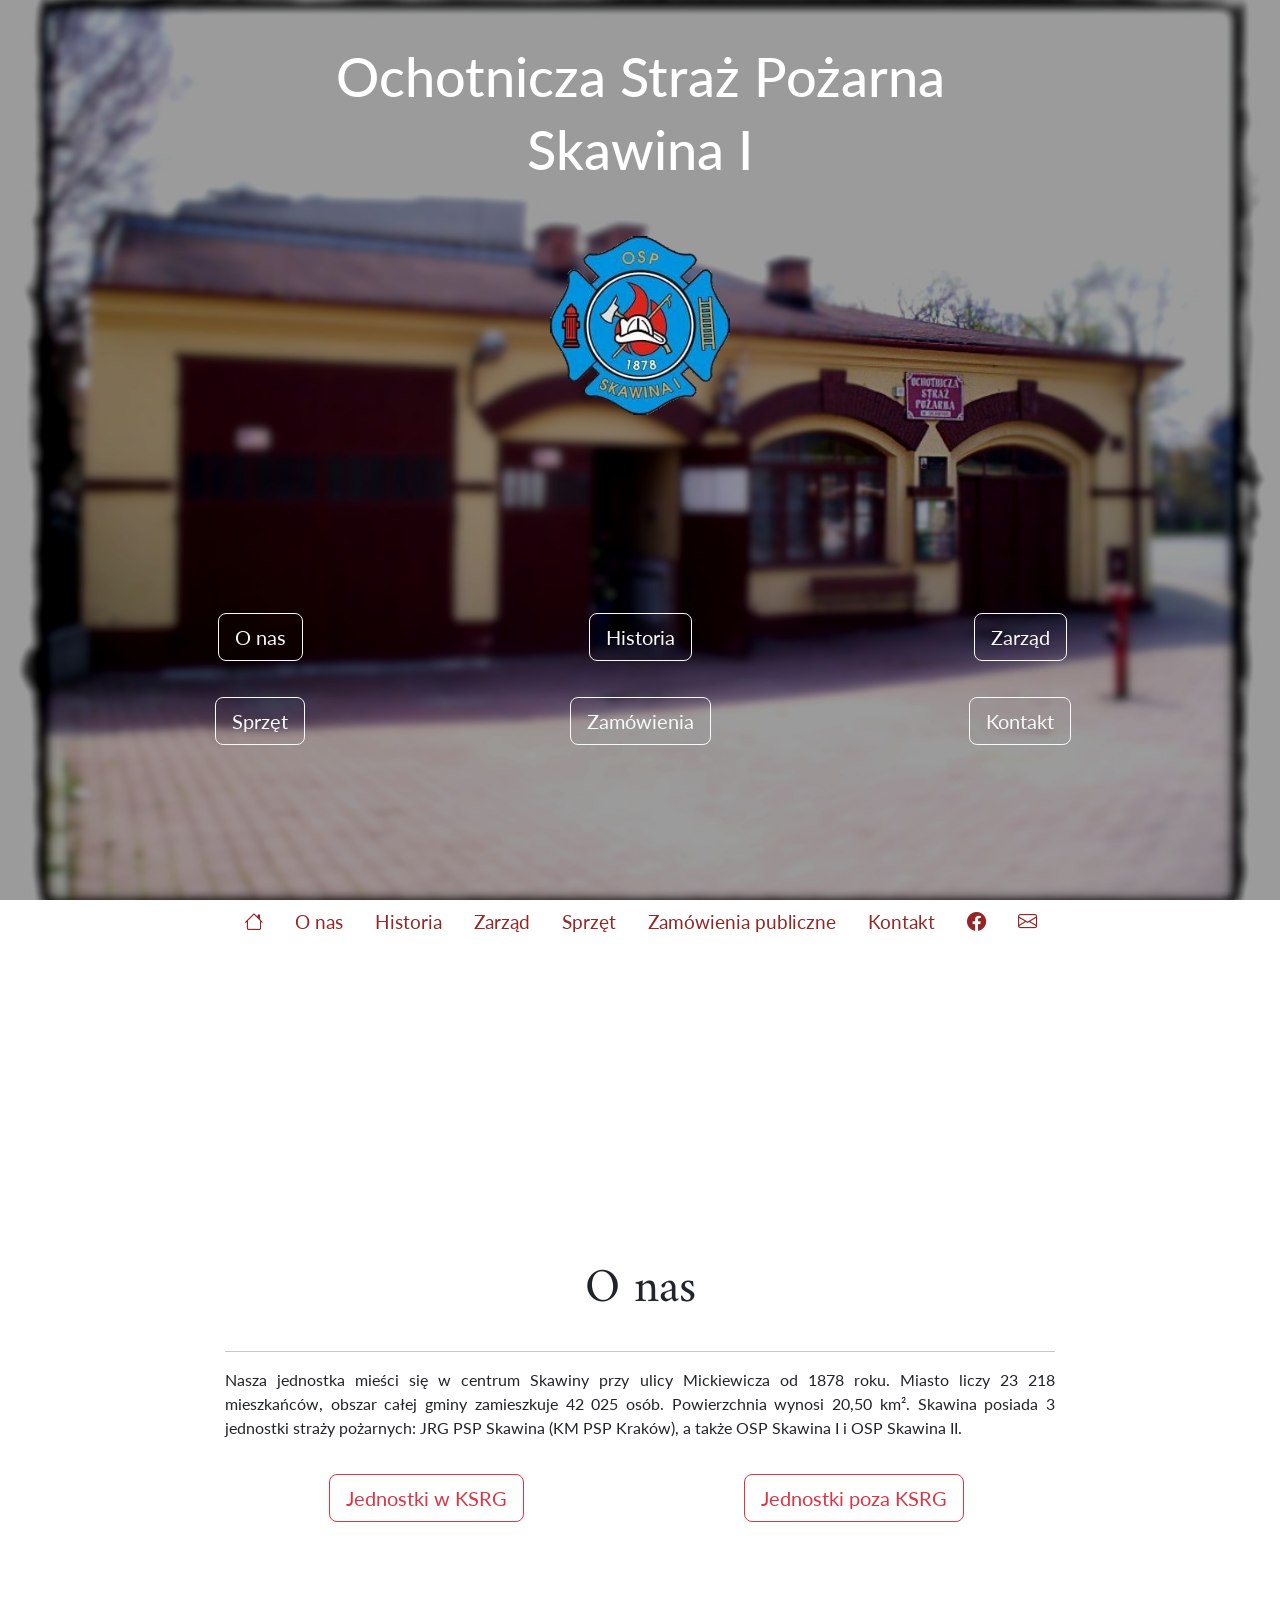
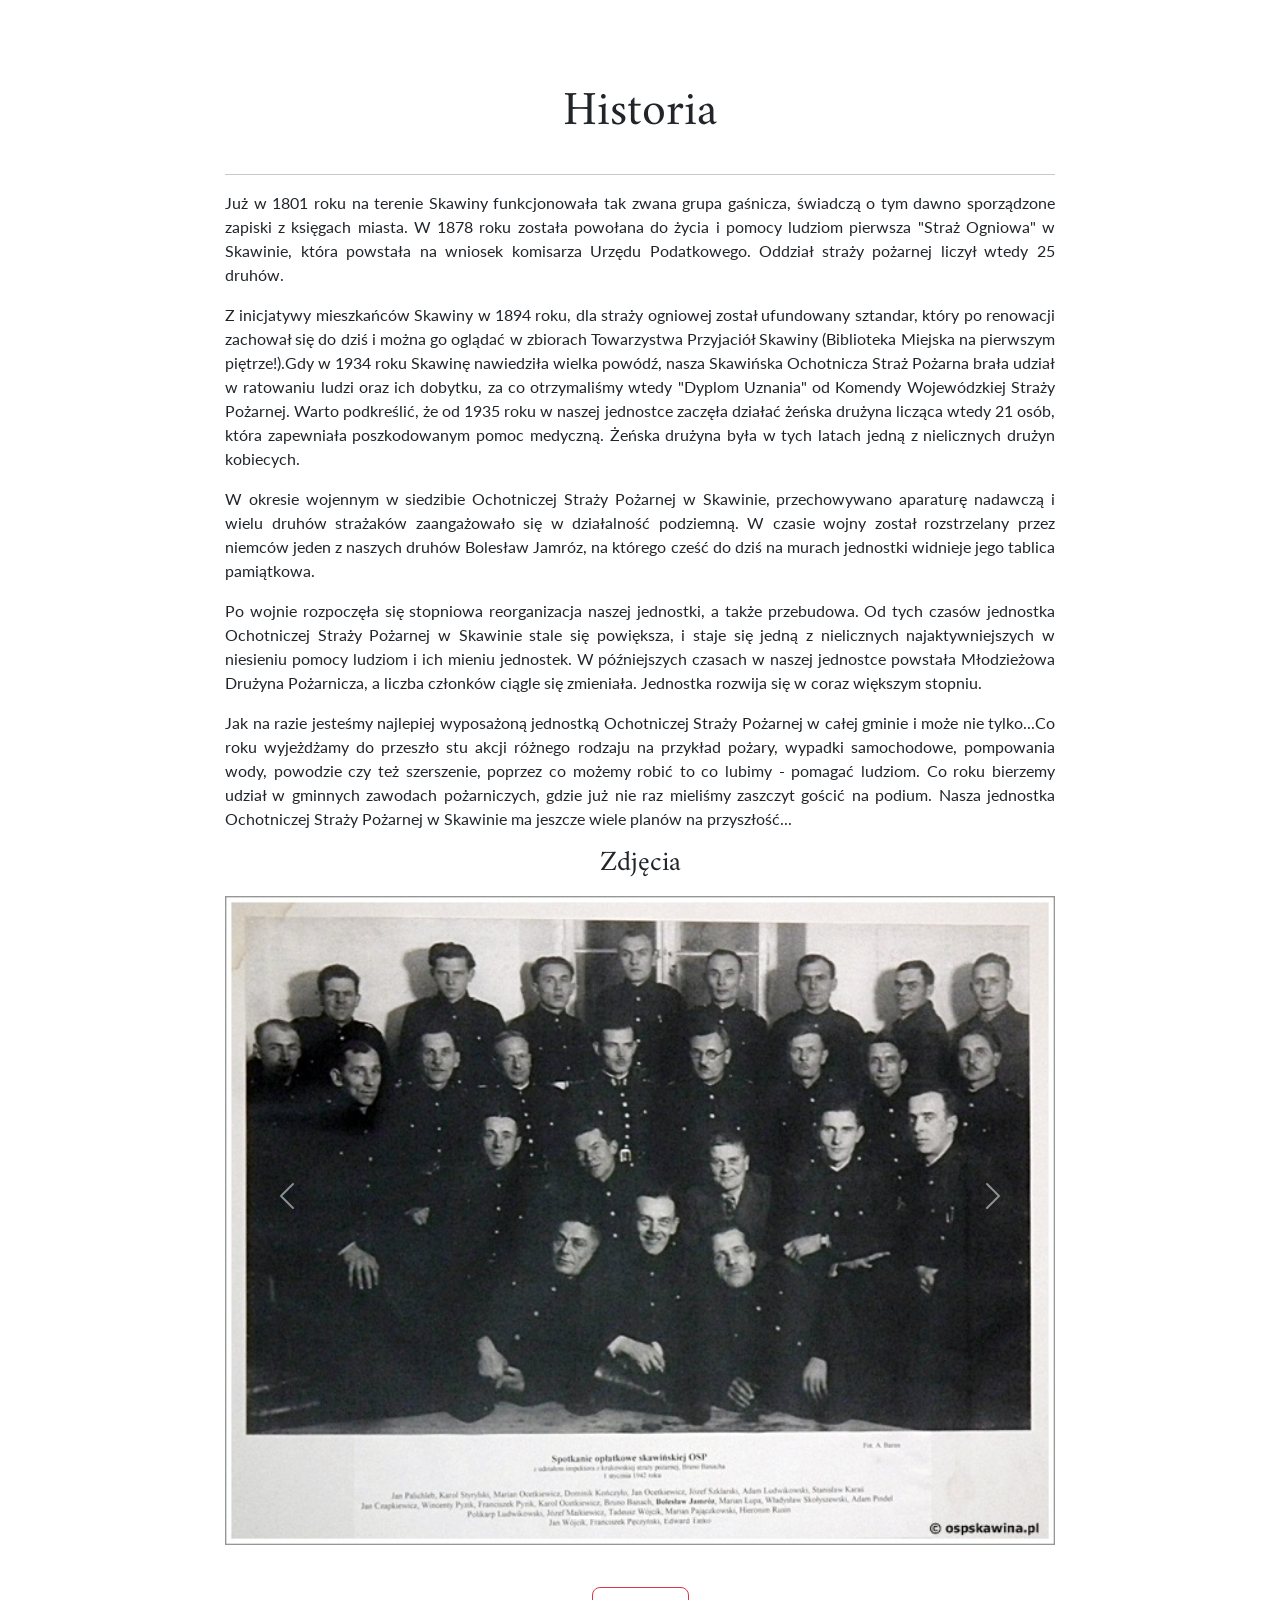
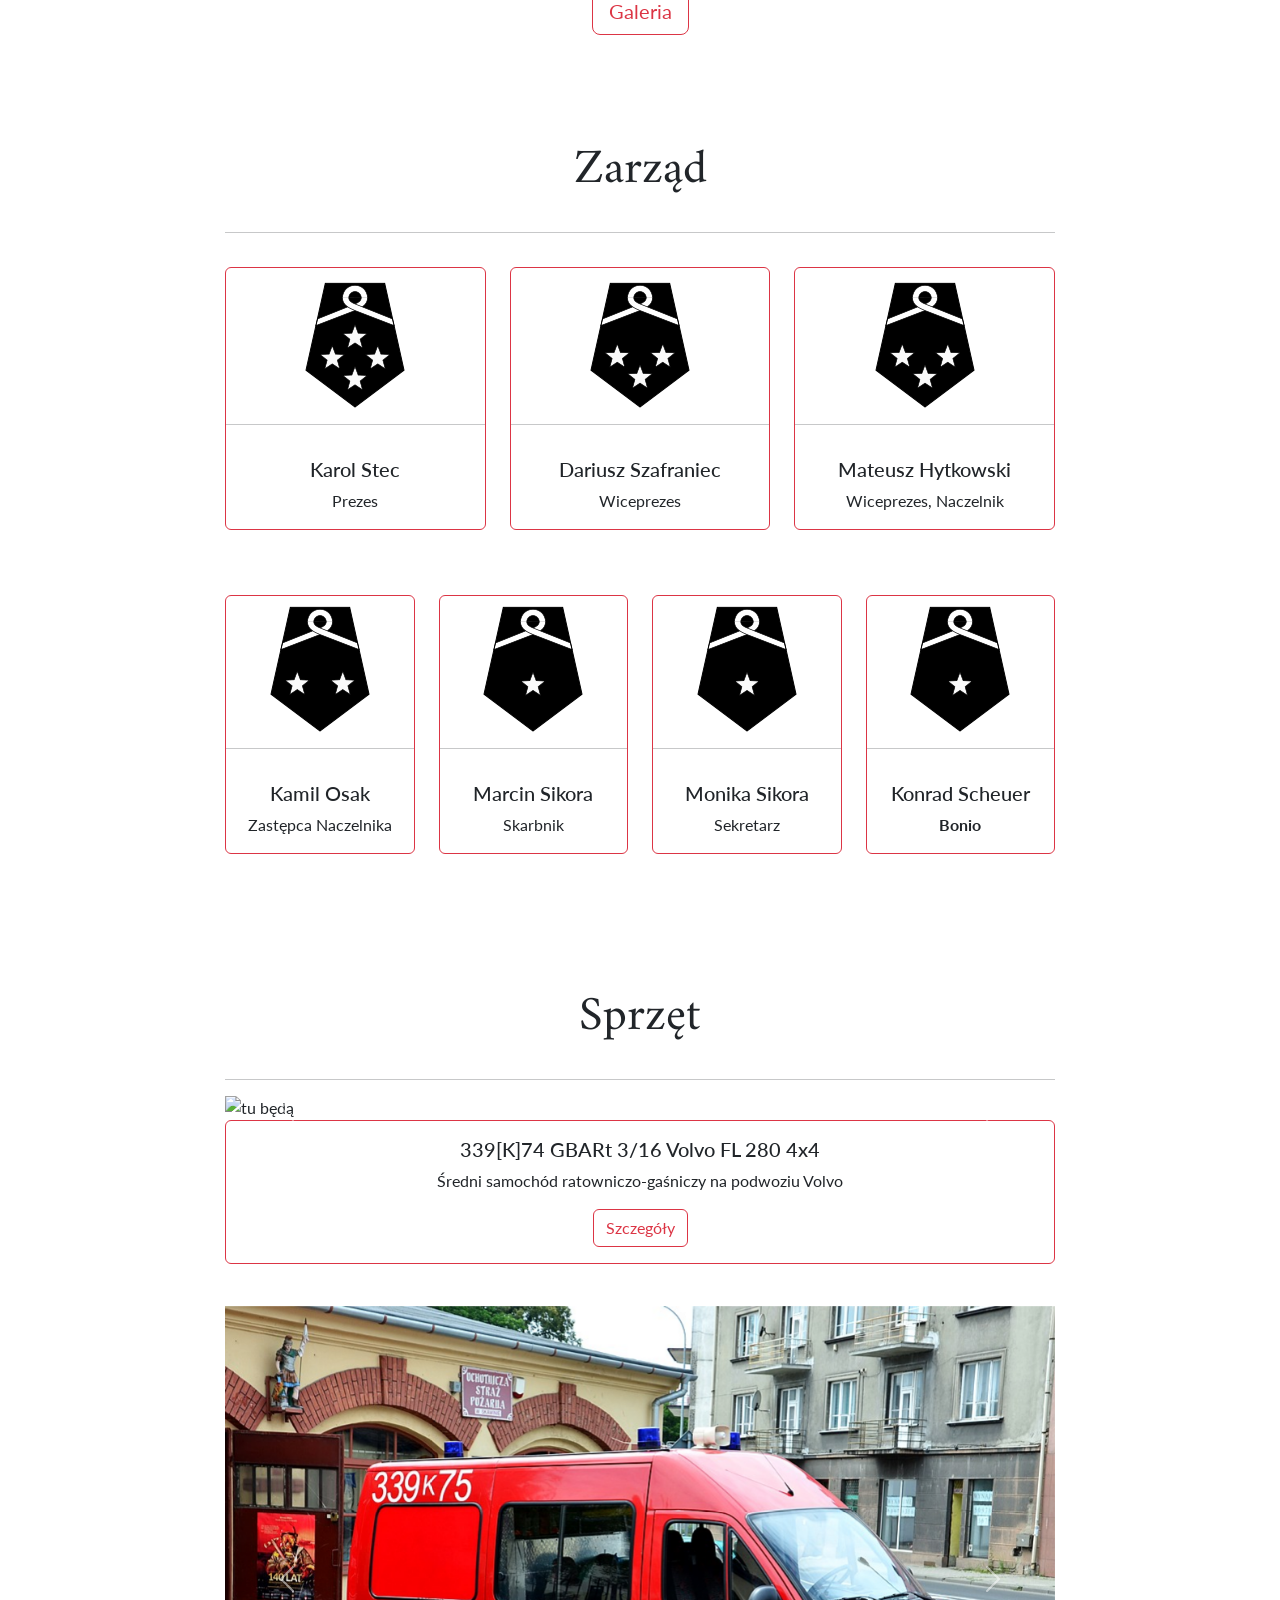
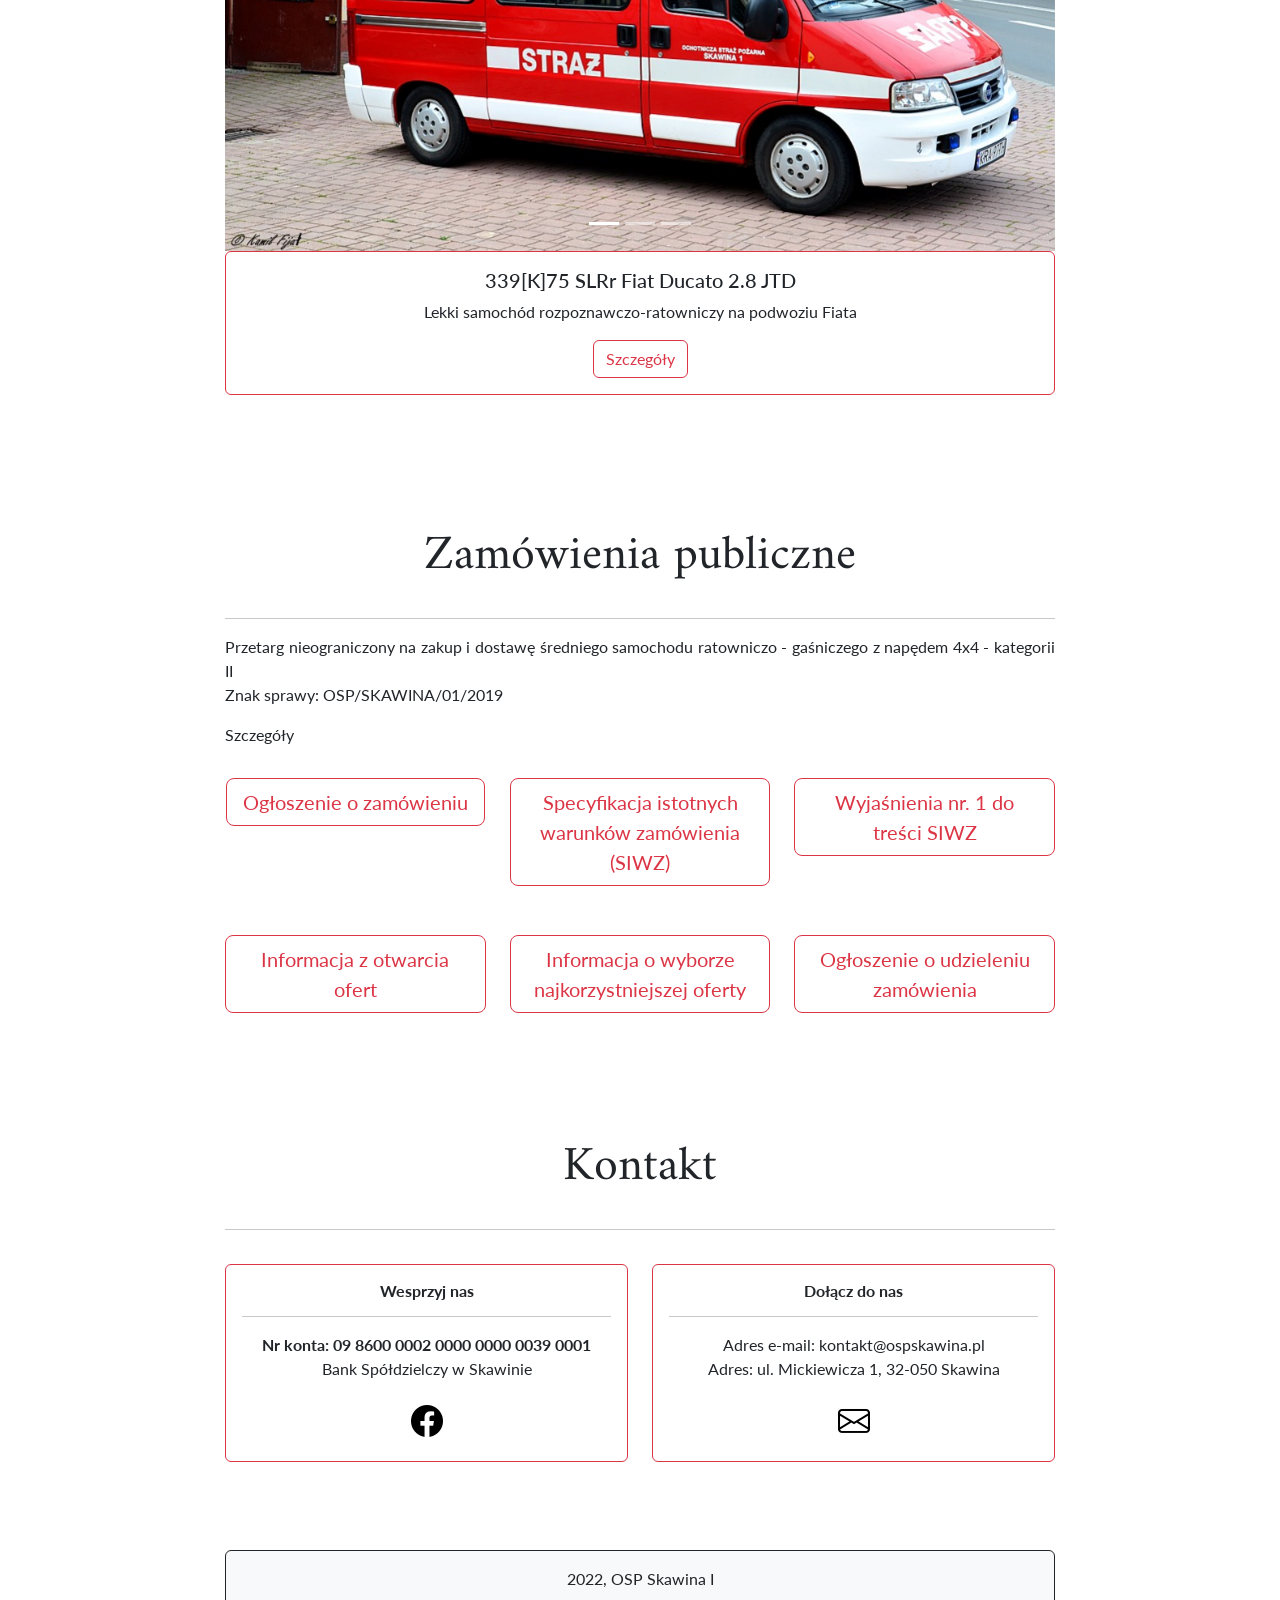
==== commit 41fcd740: "git testing" ====
--- a/index.html
+++ b/index.html
@@ -79,7 +79,6 @@
 
     <div class="content">
         <section id="onas">
-
             <p>
                 <h2 class="section-header">O nas</h2>
                 <hr>
@@ -145,25 +144,21 @@
                     <button type="button" data-bs-target="#carouselExampleIndicators3" data-bs-slide-to="1" aria-label="Slide 2"></button>
                     <button type="button" data-bs-target="#carouselExampleIndicators3" data-bs-slide-to="2" aria-label="Slide 3"></button>
                     <button type="button" data-bs-target="#carouselExampleIndicators3" data-bs-slide-to="3" aria-label="Slide 4"></button>
-                    <button type="button" data-bs-target="#carouselExampleIndicators3" data-bs-slide-to="4" aria-label="Slide 5"></button>
                 </div>
                 <p>
-                    <h3>Galeria</h3>
+                    <h3>Zdjęcia</h3>
                 </p>
                 <div class="carousel-inner">
-                    <div class="carousel-item active">
+                    <div class="carousel-item active" data-bs-interval="3000">
                         <img src="historia1.jpg" class="d-block w-100" alt="tu">
                     </div>
-                    <div class="carousel-item">
+                    <div class="carousel-item" data-bs-interval="3000">
                         <img src="historia2.jpg" class="d-block w-100" alt="będzie">
                     </div>
-                    <div class="carousel-item">
+                    <div class="carousel-item" data-bs-interval="3000">
                         <img src="historia3.jpg" class="d-block w-100" alt="galeria z niżej">
                     </div>
-                    <div class="carousel-item">
-                        <img src="historia4.jpg" class="d-block w-100" alt="czemu">
-                    </div>
-                    <div class="carousel-item">
+                    <div class="carousel-item" data-bs-interval="3000">
                         <img src="historia5.jpg" class="d-block w-100" alt="teraz działa">
                     </div>
                 </div>
@@ -271,13 +266,13 @@
                   <button type="button" data-bs-target="#carouselExampleIndicators1" data-bs-slide-to="2" aria-label="Slide 3"></button>
               </div>
               <div class="carousel-inner">
-                  <div class="carousel-item active">
+                  <div class="carousel-item active" data-bs-interval="3000">
                       <img src="volvo/volvo1.gif" class="d-block w-100" alt="tu będą">
                   </div>
-                  <div class="carousel-item">
+                  <div class="carousel-item" data-bs-interval="3000" >
                       <img src="volvo/volvo2.gif" class="d-block w-100" alt="zdjęcia">
                   </div>
-                  <div class="carousel-item">
+                  <div class="carousel-item" data-bs-interval="3000">
                       <img src="volvo/volvo3.gif" class="d-block w-100" alt="volvo">
                   </div>
               </div>
@@ -361,13 +356,13 @@
                     <button type="button" data-bs-target="#carouselExampleIndicators2" data-bs-slide-to="2" aria-label="Slide 3"></button>
                 </div>
                 <div class="carousel-inner">
-                    <div class="carousel-item active">
+                    <div class="carousel-item active" data-bs-interval="3000">
                         <img src="fiat1.jpg" class="d-block w-100" alt="tu będą">
                     </div>
-                    <div class="carousel-item">
+                    <div class="carousel-item" data-bs-interval="3000">
                         <img src="fiat2.jpg" class="d-block w-100" alt="zdjęcia">
                     </div>
-                    <div class="carousel-item">
+                    <div class="carousel-item" data-bs-interval="3000">
                         <img src="fiat3.jpg" class="d-block w-100" alt="ducato">
                     </div>
                 </div>
@@ -555,6 +550,7 @@
       
             // Get the navbar
             var navbar = document.getElementById("navbar");
+            var content = document.getElementsByClassName("content");
       
             // Get the offset position of the navbar
             var sticky = navbar.offsetTop;
@@ -562,9 +558,11 @@
             // Add the sticky class to the navbar when you reach its scroll position. Remove "sticky" when you leave the scroll position
             function myFunction() {
               if (window.pageYOffset >= sticky) {
-                navbar.classList.add("sticky")
+                navbar.classList.add("sticky");
+                content[0].classList.add("newcontent");
               } else {
                 navbar.classList.remove("sticky");
+                content[0].classList.remove("newcontent");
               }
             }
         </script>
--- a/style.css
+++ b/style.css
@@ -55,9 +55,12 @@
 
 .content {
 	text-align: justify;
-	margin: 10%;
+	margin-top: 40px;
 }
 
+.newcontent {
+	margin-top: 94.8px;
+}
 .nav-link {
 	color: rgb(148, 38, 38);
 	font-size: 120%;
@@ -105,19 +108,19 @@
 		padding-bottom: 2vmin;
 		padding-top: 2vmin;
 	}
+	.content{
+		margin: 25vmin;
+		
+	}
 }
 
-@media screen and (max-width: 768px) {
+@media screen and (max-width: 844px) {
 	.logo {
 		padding: 2vh;
 		max-width: 20vh;
 		height: auto;
 	}
-	.row {
-		margin: 0;
-		padding: 0;
-		border: 0;
-	}
+
 	.card {
 		margin-bottom: 2vmin;
 		margin-top: 2vmin;
@@ -132,17 +135,22 @@
 		line-height: 1;
 	}
 	.section-header {
-		padding-top: 20%;
+		text-align: center;
+		margin-top: 10%;
 	}
 	.breakpoint2 {
 		display: none;
 	}
+	.content{
+		margin: 10vmin;
+	}
 }
 
 @media screen and (max-width: 768px) and (max-height: 768px) {
-	/* .breakpoint {
-		display: none;
-	} */
+	.row {
+		padding-bottom: 0;
+		padding-top: 0;
+	}
 	.btn {
 		padding-left: 20px;
 		padding-right: 20px;
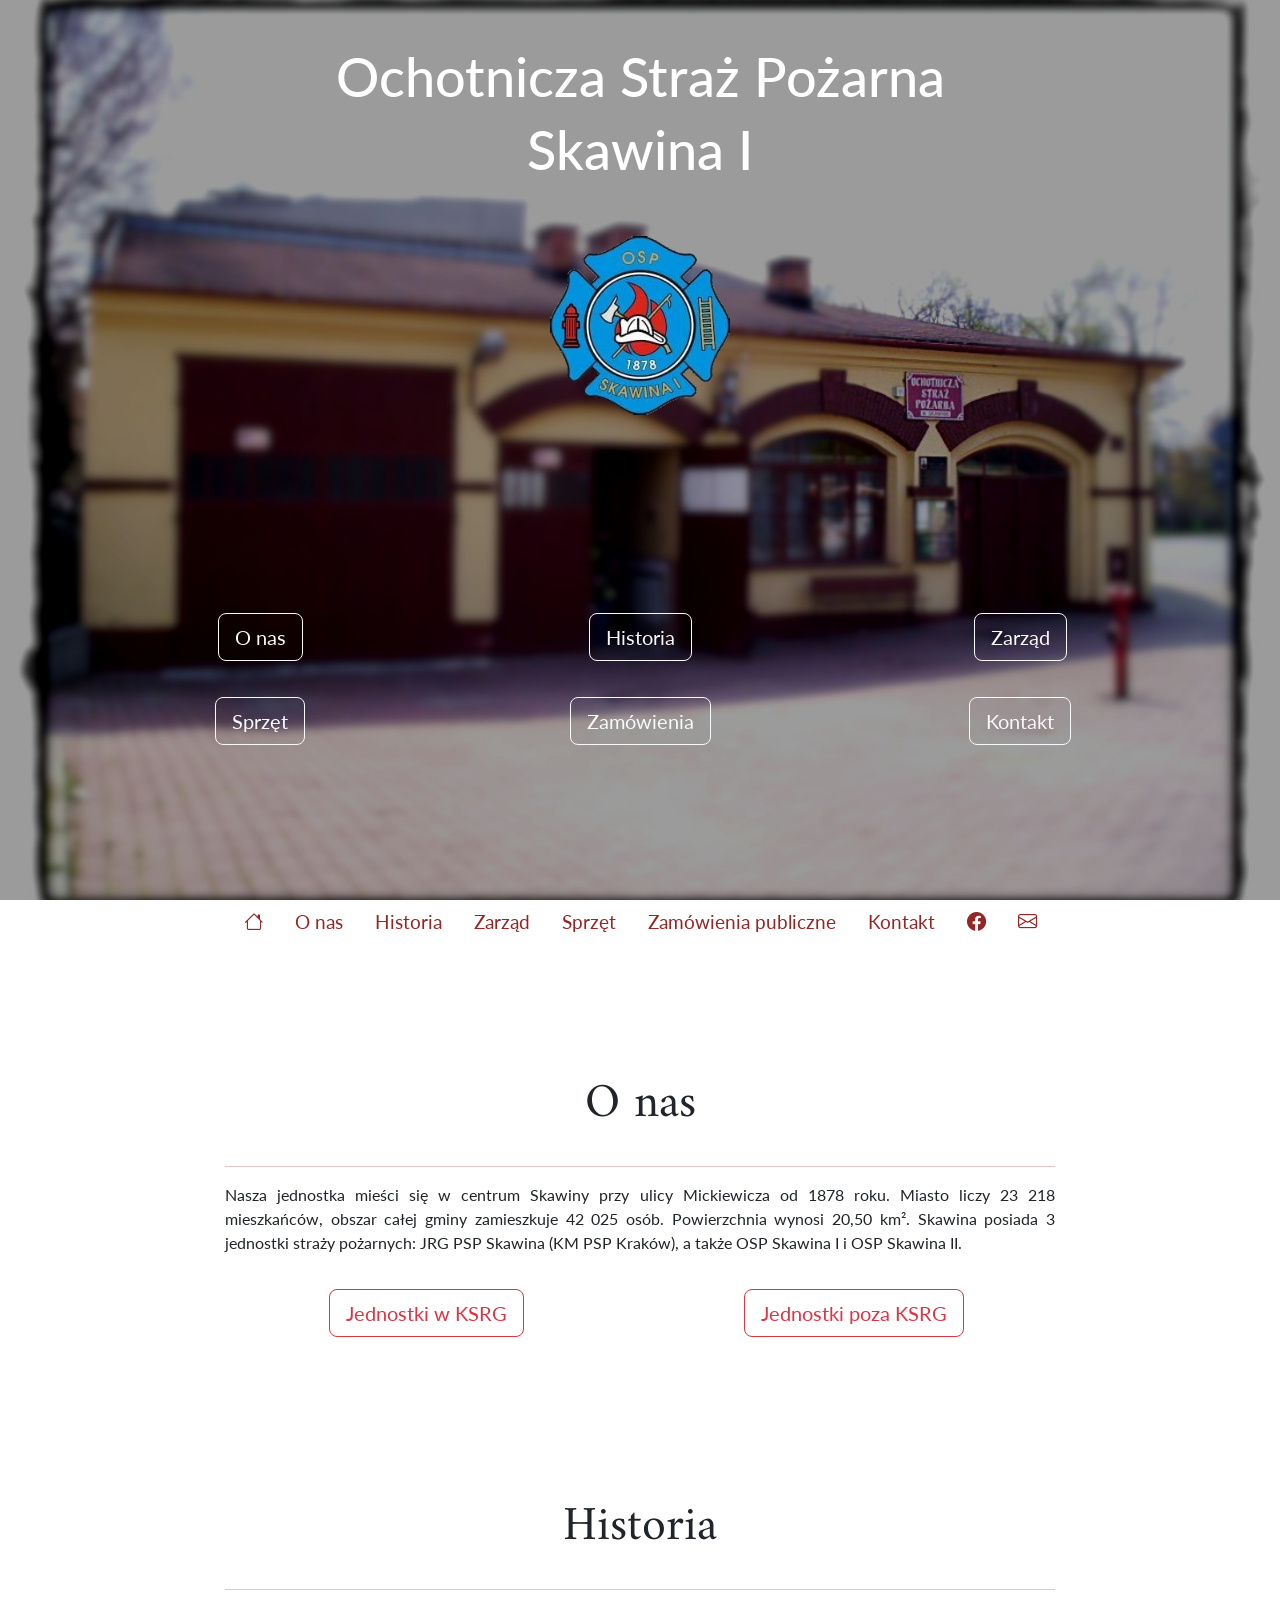
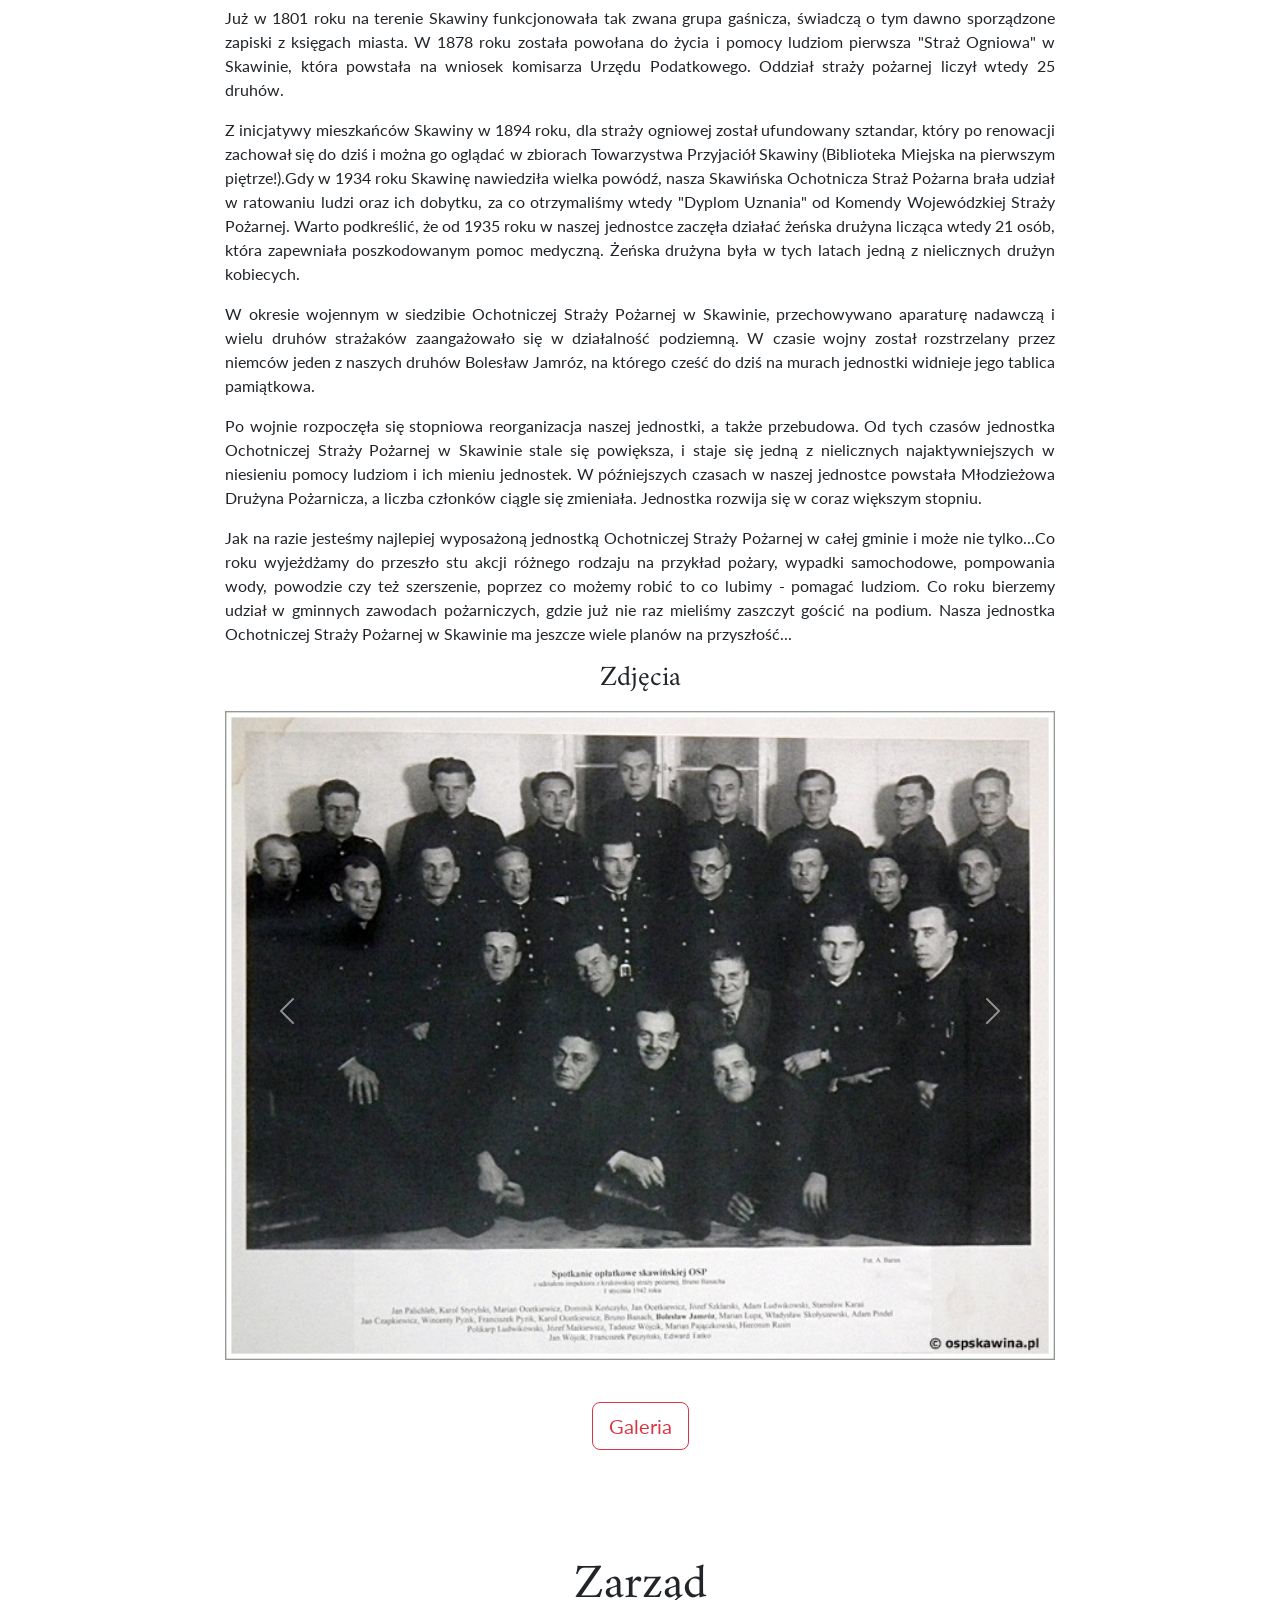
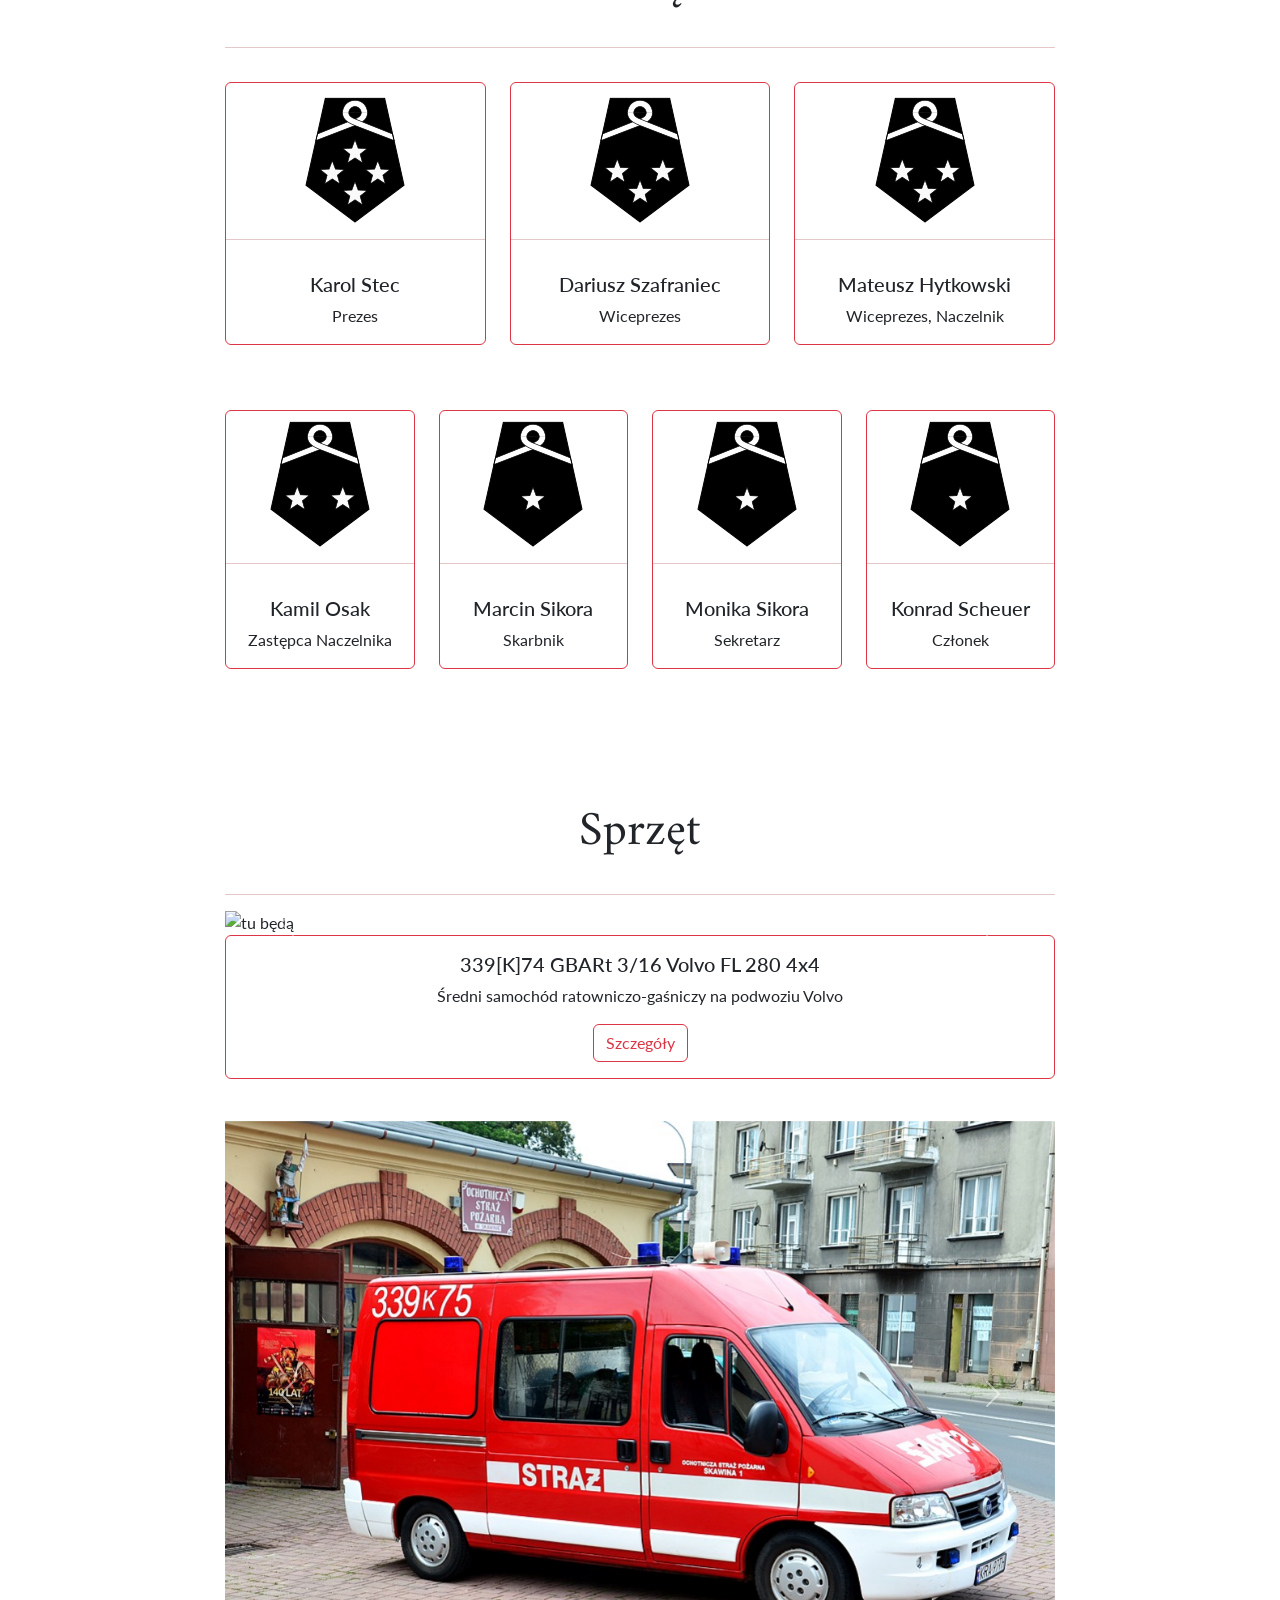
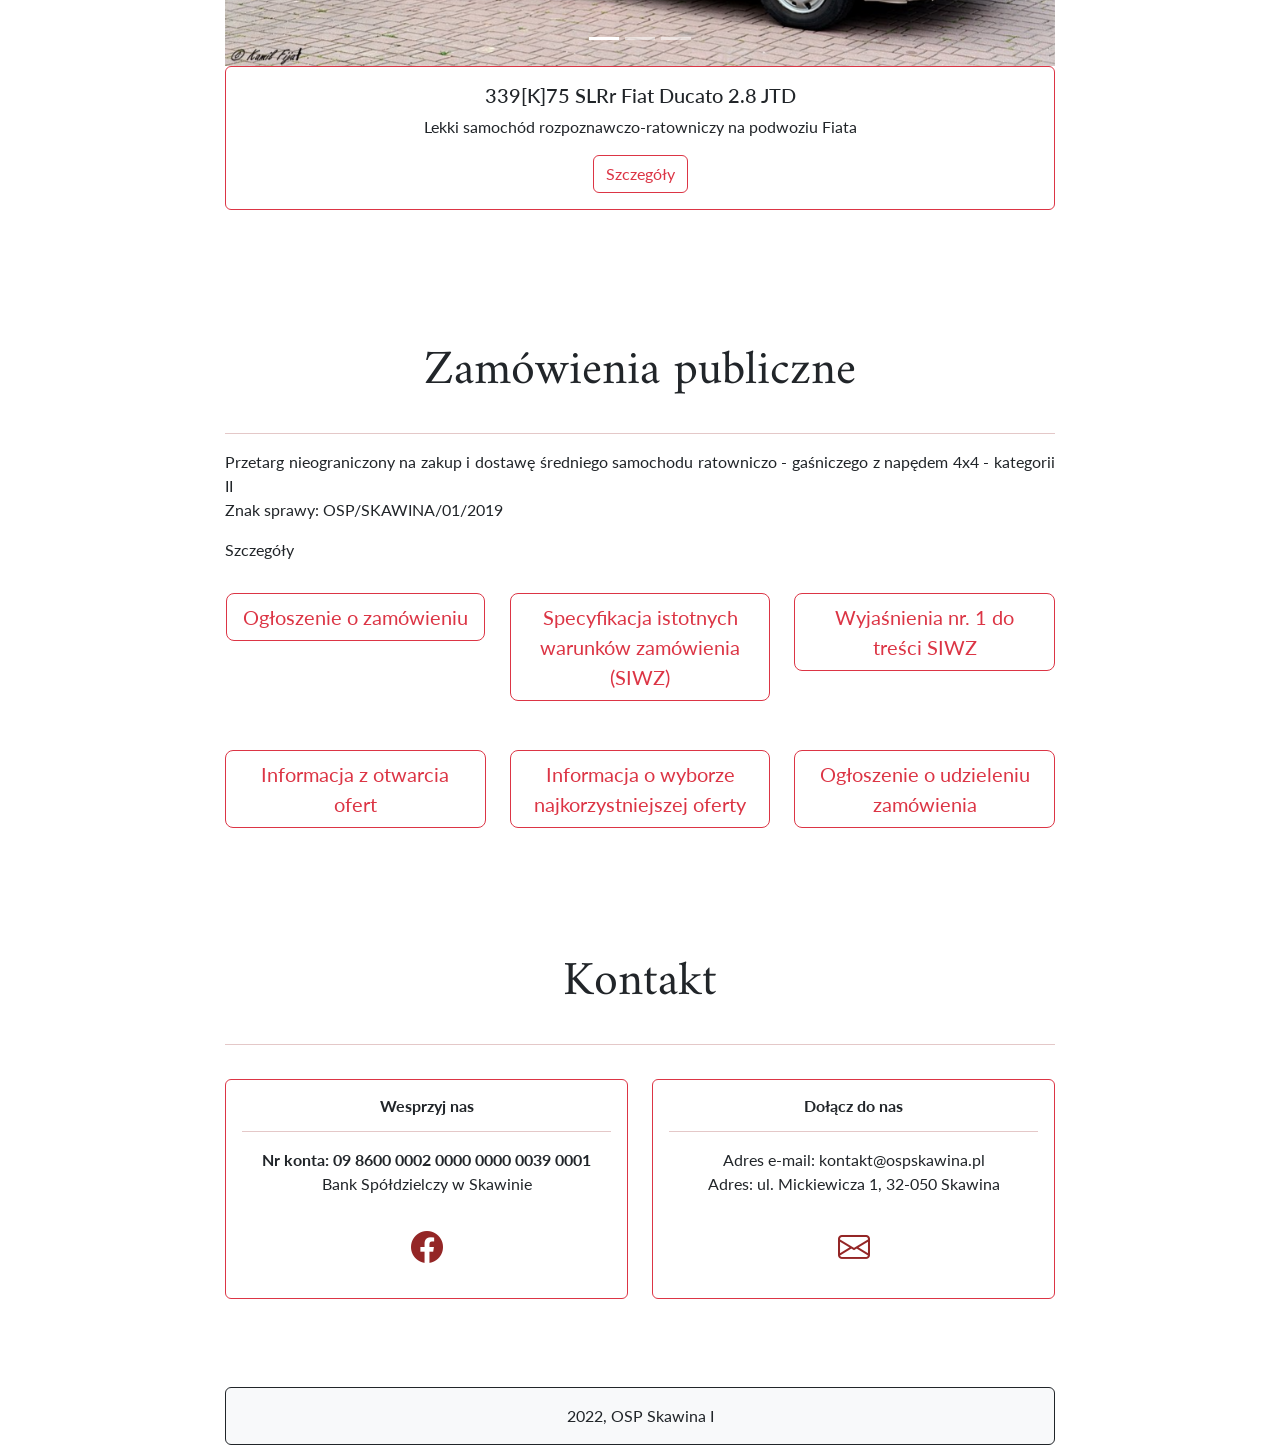
==== commit 8f98e422: "final form" ====
--- a/index.html
+++ b/index.html
@@ -3,7 +3,10 @@
 
 <head>
     <link href="https://cdn.jsdelivr.net/npm/bootstrap@5.1.3/dist/css/bootstrap.min.css" rel="stylesheet" integrity="sha384-1BmE4kWBq78iYhFldvKuhfTAU6auU8tT94WrHftjDbrCEXSU1oBoqyl2QvZ6jIW3" crossorigin="anonymous">
+    <title>OSP Skawina I</title>
+    <link rel="icon" href="logo1.png" type="image/icon type">
     <script src="https://cdn.jsdelivr.net/npm/bootstrap@5.1.3/dist/js/bootstrap.bundle.min.js" integrity="sha384-ka7Sk0Gln4gmtz2MlQnikT1wXgYsOg+OMhuP+IlRH9sENBO0LRn5q+8nbTov4+1p" crossorigin="anonymous"></script>
+    <script src="http://ajax.googleapis.com/ajax/libs/jquery/3.6.0/jquery.min.js" type="text/javascript"></script>
     <link rel="stylesheet" type="text/css" href="style.css">
     <link rel="stylesheet" href="https://cdn.jsdelivr.net/npm/bootstrap-icons@1.8.1/font/bootstrap-icons.css">
     <meta charset="UTF-8">
@@ -18,7 +21,7 @@
             <div class="shhh">
                 <h1>Ochotnicza Straż Pożarna</h1>
                 <h1>Skawina I</h1>
-                <img src="logo.png" alt="Logo" class="logo">
+                <img src="logo1.png" alt="Logo" class="logo">
             </div>
             <div class="row">
                 <div class="col-md">
@@ -45,8 +48,8 @@
         </div>
     </div>
 
-    <div id="navbar">
-        <ul class="nav justify-content-center">
+    <nav class="navbar justify-content-center" id="navbar">
+        <ul class="nav">
             <li class="nav-item">
                 <a href="#"><i class="bi bi-house nav-link"></i></a>
             </li>
@@ -75,7 +78,7 @@
             <li>
                 <a href='mailto:kontakt@ospskawina.pl'><i class="bi bi-envelope nav-link"></i></a>
         </ul>
-    </div>
+    </nav>
 
     <div class="content">
         <section id="onas">
@@ -150,16 +153,16 @@
                 </p>
                 <div class="carousel-inner">
                     <div class="carousel-item active" data-bs-interval="3000">
-                        <img src="historia1.jpg" class="d-block w-100" alt="tu">
+                        <img src="historia/historia1.jpg" class="d-block w-100" alt="tu">
                     </div>
                     <div class="carousel-item" data-bs-interval="3000">
-                        <img src="historia2.jpg" class="d-block w-100" alt="będzie">
+                        <img src="historia/historia2.jpg" class="d-block w-100" alt="będzie">
                     </div>
                     <div class="carousel-item" data-bs-interval="3000">
-                        <img src="historia3.jpg" class="d-block w-100" alt="galeria z niżej">
+                        <img src="historia/historia3.jpg" class="d-block w-100" alt="galeria z niżej">
                     </div>
                     <div class="carousel-item" data-bs-interval="3000">
-                        <img src="historia5.jpg" class="d-block w-100" alt="teraz działa">
+                        <img src="historia/historia4.jpg" class="d-block w-100" alt="teraz działa">
                     </div>
                 </div>
                 <button class="carousel-control-prev" type="button" data-bs-target="#carouselExampleIndicators3" data-bs-slide="prev">
@@ -172,7 +175,7 @@
             </button>
             </div>
 
-            <div style="text-align: center; margin-top:5%;"><a type="button" class="btn btn-lg btn-outline-danger" style="text-align: center;" href="http://www.ospskawina.pl/galeriahistoria/historia.php?p=1">Galeria</a></div>
+            <div style="text-align: center; margin-top:5%;"><a type="button" class="btn btn-lg btn-outline-danger" style="text-align: center;" href="galeriahistoria/historia.php?p=1">Galeria</a></div>
 
         </section>
         <section id="zarząd">
@@ -184,7 +187,7 @@
                 <div class="row">
                     <div class="col-md">
                         <div class="card border-danger">
-                            <img src="prezes.png" class="card-img-top mx-auto d-block" alt="..."><hr>
+                            <img src="stopnie/prezes.png" class="card-img-top mx-auto d-block" alt="..."><hr>
                             <div class="card-body">
                                 <h5 class="card-title">Karol Stec</h5>
                                 <p class="card-text">Prezes</p>
@@ -193,7 +196,7 @@
                     </div>
                     <div class="col-md">
                         <div class="card border-danger">
-                            <img src="wiceprezes.png" class="card-img-top mx-auto d-block" alt="..."><hr>
+                            <img src="stopnie/wiceprezes.png" class="card-img-top mx-auto d-block" alt="..."><hr>
                             <div class="card-body">
                                 <h5 class="card-title">Dariusz Szafraniec</h5>
                                 <p class="card-text">Wiceprezes</p>
@@ -202,7 +205,7 @@
                     </div>
                     <div class="col-md">
                         <div class="card border-danger">
-                            <img src="wiceprezes.png" class="card-img-top mx-auto d-block" alt="..."><hr>
+                            <img src="stopnie/wiceprezes.png" class="card-img-top mx-auto d-block" alt="..."><hr>
                             <div class="card-body">
                                 <h5 class="card-title">Mateusz Hytkowski</h5>
                                 <p class="card-text">Wiceprezes, Naczelnik</p>
@@ -215,7 +218,7 @@
                 <div class="row">
                     <div class="col-md">
                         <div class="card border-danger">
-                            <img src="zcanacz.png" class="card-img-top mx-auto d-block" alt="..."><hr>
+                            <img src="stopnie/zcanacz.png" class="card-img-top mx-auto d-block" alt="..."><hr>
                             <div class="card-body">
                                 <h5 class="card-title">Kamil Osak</h5>
                                 <p class="card-text">Zastępca Naczelnika</p>
@@ -224,7 +227,7 @@
                     </div>
                     <div class="col-md">
                         <div class="card border-danger">
-                            <img src="pachou.png" class="card-img-top mx-auto d-block" alt="..."><hr>
+                            <img src="stopnie/pachou.png" class="card-img-top mx-auto d-block" alt="..."><hr>
                             <div class="card-body">
                                 <h5 class="card-title">Marcin Sikora</h5>
                                 <p class="card-text">Skarbnik</p>
@@ -233,7 +236,7 @@
                     </div>
                     <div class="col-md">
                         <div class="card border-danger">
-                            <img src="pachou.png" class="card-img-top mx-auto d-block" alt="..."><hr>
+                            <img src="stopnie/pachou.png" class="card-img-top mx-auto d-block" alt="..."><hr>
                             <div class="card-body">
                                 <h5 class="card-title">Monika Sikora</h5>
                                 <p class="card-text">Sekretarz</p>
@@ -242,10 +245,10 @@
                     </div>
                     <div class="col-md">
                         <div class="card border-danger">
-                            <img src="pachou.png" class="card-img-top mx-auto d-block" alt="..."><hr>
+                            <img src="stopnie/pachou.png" class="card-img-top mx-auto d-block" alt="..."><hr>
                             <div class="card-body">
                                 <h5 class="card-title">Konrad Scheuer</h5>
-                                <p class="card-text"><strong>Bonio</strong></p>
+                                <p class="card-text">Członek</p>
                             </div>
                         </div>
                     </div>
@@ -267,13 +270,13 @@
               </div>
               <div class="carousel-inner">
                   <div class="carousel-item active" data-bs-interval="3000">
-                      <img src="volvo/volvo1.gif" class="d-block w-100" alt="tu będą">
+                      <img src="auta/volvo1.jpg" class="d-block w-100" alt="tu będą">
                   </div>
                   <div class="carousel-item" data-bs-interval="3000" >
-                      <img src="volvo/volvo2.gif" class="d-block w-100" alt="zdjęcia">
+                      <img src="auta/volvo2.jpg" class="d-block w-100" alt="zdjęcia">
                   </div>
                   <div class="carousel-item" data-bs-interval="3000">
-                      <img src="volvo/volvo3.gif" class="d-block w-100" alt="volvo">
+                      <img src="auta/volvo3.jpg" class="d-block w-100" alt="volvo">
                   </div>
               </div>
               <button class="carousel-control-prev" type="button" data-bs-target="#carouselExampleIndicators1" data-bs-slide="prev">
@@ -357,13 +360,13 @@
                 </div>
                 <div class="carousel-inner">
                     <div class="carousel-item active" data-bs-interval="3000">
-                        <img src="fiat1.jpg" class="d-block w-100" alt="tu będą">
+                        <img src="auta/fiat1.jpg" class="d-block w-100" alt="tu będą">
                     </div>
                     <div class="carousel-item" data-bs-interval="3000">
-                        <img src="fiat2.jpg" class="d-block w-100" alt="zdjęcia">
+                        <img src="auta/fiat2.jpg" class="d-block w-100" alt="zdjęcia">
                     </div>
                     <div class="carousel-item" data-bs-interval="3000">
-                        <img src="fiat3.jpg" class="d-block w-100" alt="ducato">
+                        <img src="auta/fiat3.jpg" class="d-block w-100" alt="ducato">
                     </div>
                 </div>
                 <button class="carousel-control-prev" type="button" data-bs-target="#carouselExampleIndicators2" data-bs-slide="prev">
@@ -480,24 +483,24 @@
             </div>
             <div class="row">
                 <div class="col-md">
-                    <div style="text-align: center; margin-top:5%;"><a type="button" class="btn btn-lg btn-outline-danger" style="text-align: center;" href="http://www.ospskawina.pl/przetarg_gba/ogl_o_zam.pdf">Ogłoszenie o zamówieniu</a></div>
-                </div>
-                <div class="col-md">
-                    <div style="text-align: center; margin-top:5%;"><a type="button" class="btn btn-lg btn-outline-danger" style="text-align: center;" href="http://www.ospskawina.pl/przetarg_gba/ogl_o_zam.pdf">Specyfikacja istotnych warunków zamówienia (SIWZ)</a></div>
-                </div>
-                <div class="col-md">
-                    <div style="text-align: center; margin-top:5%;"><a type="button" class="btn btn-lg btn-outline-danger" style="text-align: center;" href="http://www.ospskawina.pl/przetarg_gba/ogl_o_zam.pdf">Wyjaśnienia nr. 1 do treści SIWZ</a></div>
-                </div>
-            </div>
-            <div class="row">
-                <div class="col-md">
-                    <div style="text-align: center; margin-top:5%;"><a type="button" class="btn btn-lg btn-outline-danger" style="text-align: center;" href="http://www.ospskawina.pl/przetarg_gba/ogl_o_zam.pdf">Informacja z otwarcia ofert</a></div>
-                </div>
-                <div class="col-md">
-                    <div style="text-align: center; margin-top:5%;"><a type="button" class="btn btn-lg btn-outline-danger" style="text-align: center;" href="http://www.ospskawina.pl/przetarg_gba/ogl_o_zam.pdf">Informacja o wyborze najkorzystniejszej oferty</a></div>
-                </div>
-                <div class="col-md">
-                    <div style="text-align: center; margin-top:5%;"><a type="button" class="btn btn-lg btn-outline-danger" style="text-align: center;" href="http://www.ospskawina.pl/przetarg_gba/ogl_o_zam.pdf">Ogłoszenie o udzieleniu zamówienia</a></div>
+                    <div style="text-align: center; margin-top:5%;"><a type="button" class="btn btn-lg btn-outline-danger" style="text-align: center;" href="przetarg_gba/ogl_o_zam.pdf">Ogłoszenie o zamówieniu</a></div>
+                </div>
+                <div class="col-md">
+                    <div style="text-align: center; margin-top:5%;"><a type="button" class="btn btn-lg btn-outline-danger" style="text-align: center;" href="przetarg_gba/ogl_o_zam.pdf">Specyfikacja istotnych warunków zamówienia (SIWZ)</a></div>
+                </div>
+                <div class="col-md">
+                    <div style="text-align: center; margin-top:5%;"><a type="button" class="btn btn-lg btn-outline-danger" style="text-align: center;" href="przetarg_gba/ogl_o_zam.pdf">Wyjaśnienia nr. 1 do treści SIWZ</a></div>
+                </div>
+            </div>
+            <div class="row">
+                <div class="col-md">
+                    <div style="text-align: center; margin-top:5%;"><a type="button" class="btn btn-lg btn-outline-danger" style="text-align: center;" href="przetarg_gba/ogl_o_zam.pdf">Informacja z otwarcia ofert</a></div>
+                </div>
+                <div class="col-md">
+                    <div style="text-align: center; margin-top:5%;"><a type="button" class="btn btn-lg btn-outline-danger" style="text-align: center;" href="przetarg_gba/ogl_o_zam.pdf">Informacja o wyborze najkorzystniejszej oferty</a></div>
+                </div>
+                <div class="col-md">
+                    <div style="text-align: center; margin-top:5%;"><a type="button" class="btn btn-lg btn-outline-danger" style="text-align: center;" href="przetarg_gba/ogl_o_zam.pdf">Ogłoszenie o udzieleniu zamówienia</a></div>
                 </div>
             </div>
 
@@ -516,7 +519,7 @@
                             <hr>
                             <p><strong>Nr konta: 09 8600 0002 0000 0000 0039 0001</strong><br> Bank Spółdzielczy w Skawinie<br></p>
                             <div style="text-align: center;">
-                                <a href='https://www.facebook.com/OSPSkawina/'><i class="bi bi-facebook contact" style="font-size: 2em;"></i></a>
+                                <a href='https://www.facebook.com/OSPSkawina/'><i class="icons nav-link bi bi-facebook contact" style="font-size: 2em;"></i></a>
                             </div>
                         </div>
                     </div>
@@ -528,7 +531,7 @@
                             <hr>
                             <p>Adres e-mail: kontakt@ospskawina.pl<br>Adres: ul. Mickiewicza 1, 32-050 Skawina</p>
                             <div style="text-align: center;">
-                                <a href='mailto:kontakt@ospskawina.pl'><i class="bi bi-envelope contact"></i></a>
+                                <a href='mailto:kontakt@ospskawina.pl'><i class="icons nav-link bi bi-envelope contact"></i></a>
                             </div>
                         </div>
                     </div>
@@ -551,20 +554,24 @@
             // Get the navbar
             var navbar = document.getElementById("navbar");
             var content = document.getElementsByClassName("content");
-      
+            
             // Get the offset position of the navbar
             var sticky = navbar.offsetTop;
       
             // Add the sticky class to the navbar when you reach its scroll position. Remove "sticky" when you leave the scroll position
             function myFunction() {
               if (window.pageYOffset >= sticky) {
-                navbar.classList.add("sticky");
+                navbar.classList.add("fixed-top");
                 content[0].classList.add("newcontent");
               } else {
-                navbar.classList.remove("sticky");
+                navbar.classList.remove("fixed-top");
                 content[0].classList.remove("newcontent");
+                sticky = navbar.offsetTop;
               }
             }
+            $(window).resize(function() {
+                sticky = content.offsetTop; // get the value of the content when changing screen size - responsive
+            })
         </script>
 </body>
 
--- a/style.css
+++ b/style.css
@@ -40,17 +40,10 @@
 	text-align: center;
 	height: 100%;
 }
-
-#navbar {
-	overflow: hidden;
+.navbar {
+	padding: 0;
 	z-index: 99;
 	background-color: white;
-}
-
-.sticky {
-	position: fixed;
-	top: 0;
-	width: 100%;
 }
 
 .content {
@@ -88,6 +81,10 @@
 	font-family: 'Amiri', serif;
 }
 
+hr {
+	color: rgb(148, 38, 38);
+}
+
 .contact {
 	font-size: 2em;
 	color: black;
@@ -95,6 +92,11 @@
 
 .card{
   margin-bottom: 5%;
+}
+
+.icons {
+	color: rgb(148, 38, 38);
+	padding: 3%
 }
 
 @media screen and (min-width: 768px) {
@@ -109,28 +111,34 @@
 		padding-top: 2vmin;
 	}
 	.content{
-		margin: 25vmin;
-		
+		margin-left: 25vmin;
+		margin-right: 25vmin;
+	}
+	.newcontent {
+		margin-top: 94.8px;
 	}
 }
 
-@media screen and (max-width: 844px) {
+@media screen and (max-width: 844px){
 	.logo {
 		padding: 2vh;
 		max-width: 20vh;
 		height: auto;
 	}
-
+	.row {
+		margin: 0;
+		padding: 0;
+	}
 	.card {
 		margin-bottom: 2vmin;
 		margin-top: 2vmin;
 	}
 	.btn {
-		padding-left: 25px;
-		padding-right: 25px;
-		padding-top: 15px;
-		padding-bottom: 15px;
-		margin: 15px;
+		padding-left: 22px;
+		padding-right: 22px;
+		padding-top: 12px;
+		padding-bottom: 12px;
+		margin: 12px;
 		font-size: 110%;
 		line-height: 1;
 	}
@@ -142,14 +150,41 @@
 		display: none;
 	}
 	.content{
-		margin: 10vmin;
+		margin-left: 10vmin;
+		margin-right: 10vmin;
+	}
+	.newcontent {
+		margin-top: 94.8px;
 	}
 }
 
-@media screen and (max-width: 768px) and (max-height: 768px) {
+@media screen and (max-height: 700px){
+	.logo{
+		margin-bottom: 0;
+	}
+}
+
+@media screen and (max-height: 700px) and (max-width: 767px){
+	.breakpoint {
+		display: none;
+	}
+}
+
+@media screen and (max-width: 767px){
 	.row {
 		padding-bottom: 0;
 		padding-top: 0;
+	}
+	.btn {
+		padding-left: 5vmin;
+		padding-right: 5vmin;
+		padding-top: 4vmin;
+		padding-bottom: 4vmin;
+		margin: 3vmin;
+		font-size: 100%;
+	}
+	.section-header {
+		padding-top: 25%;
 	}
 	.btn {
 		padding-left: 20px;
@@ -159,21 +194,5 @@
 		margin: 10px;
 		font-size: 100%;
 	}
-	.section-header {
-		padding-top: 25%;
-	}
-}
 
-@media screen and (max-width: 768px) and (max-height: 600px) {
-	.breakpoint {
-		display: none;
-	}
-	.btn {
-		padding-left: 20px;
-		padding-right: 20px;
-		padding-top: 15px;
-		padding-bottom: 15px;
-		margin: 10px;
-		font-size: 100%;
-	}
 }
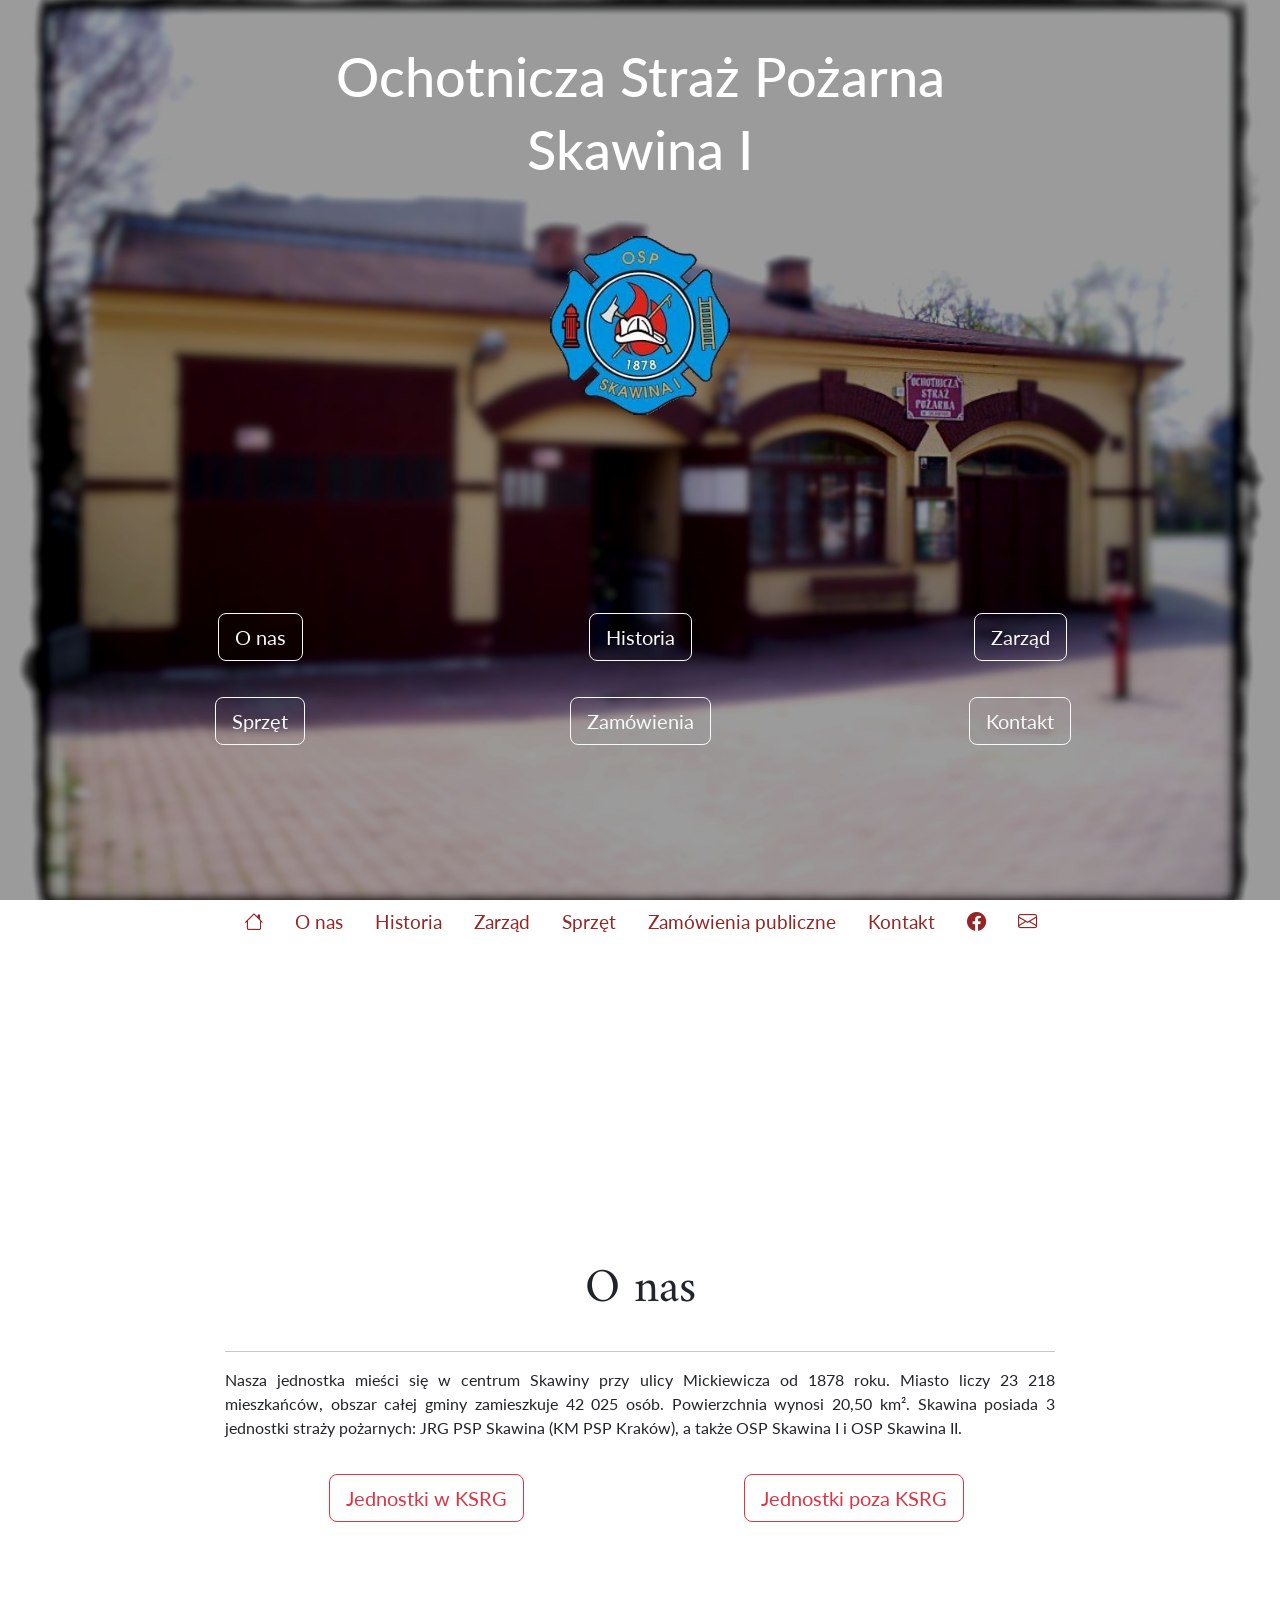
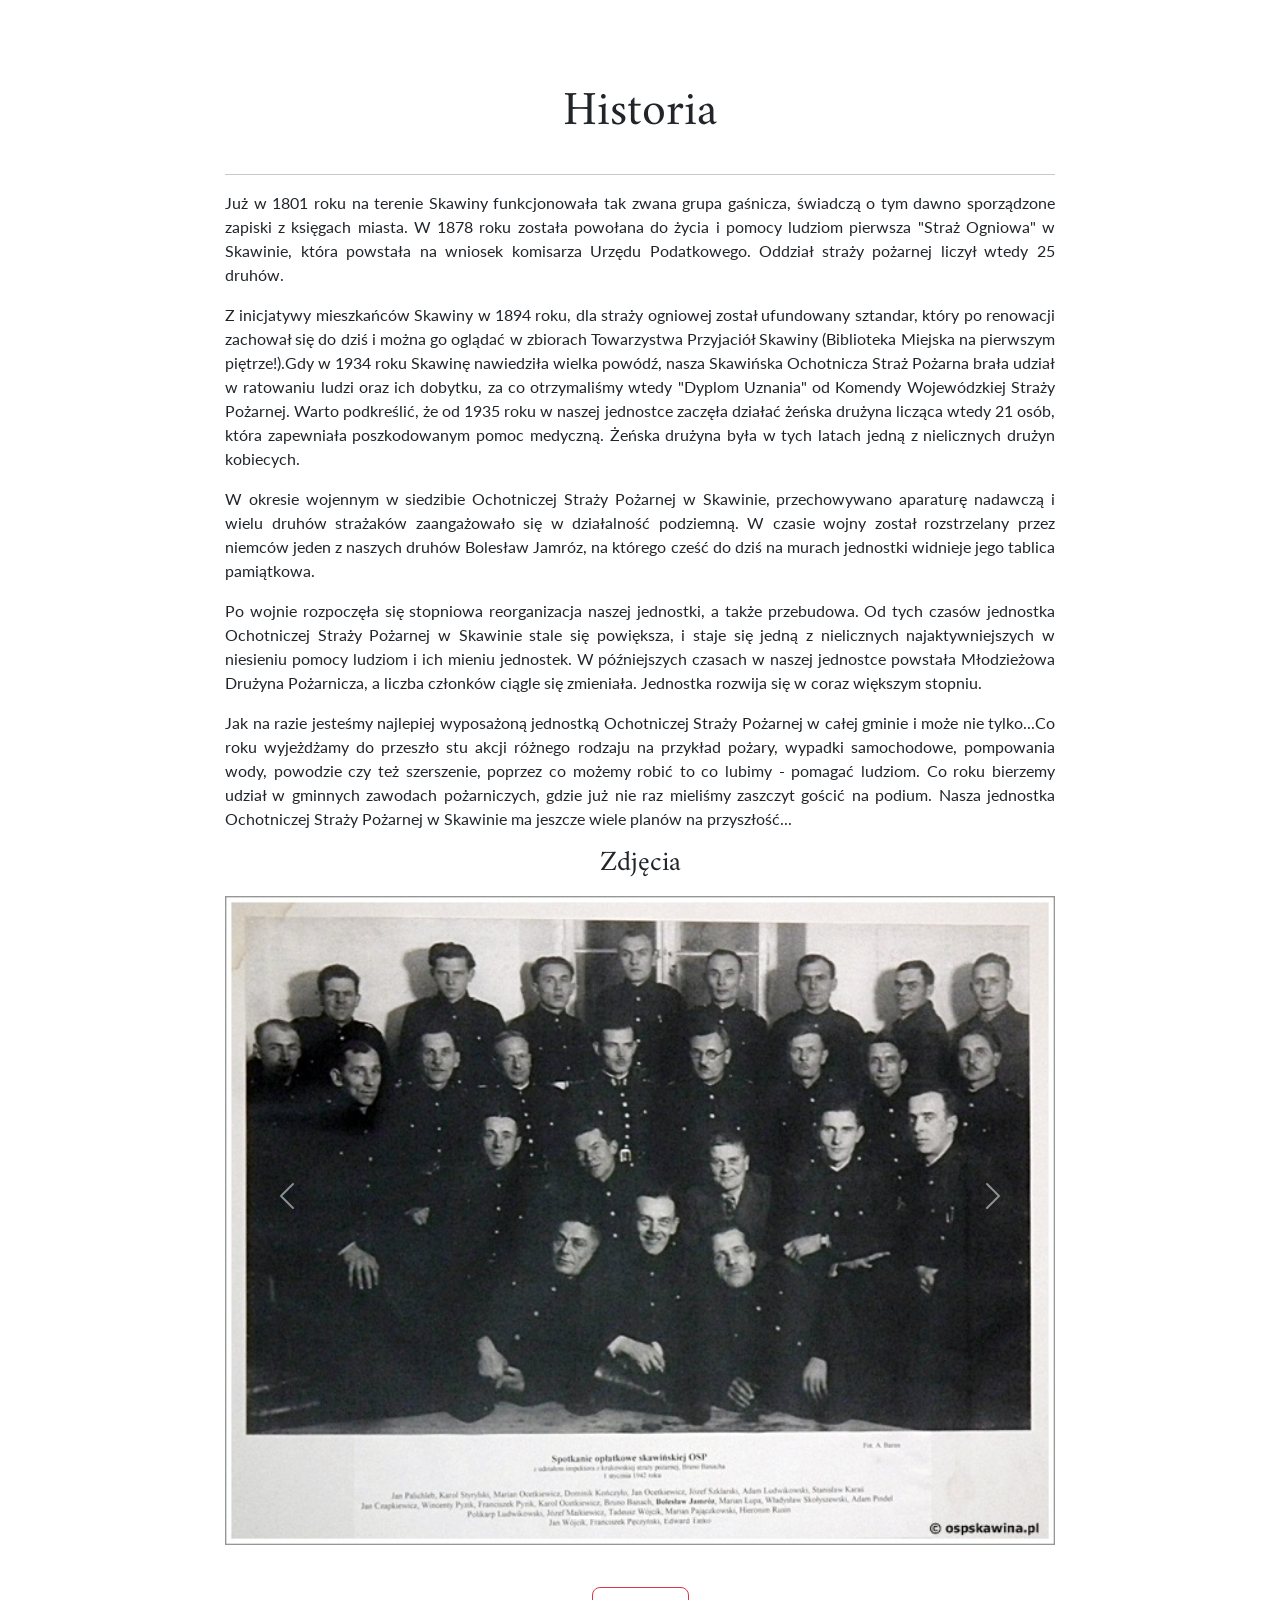
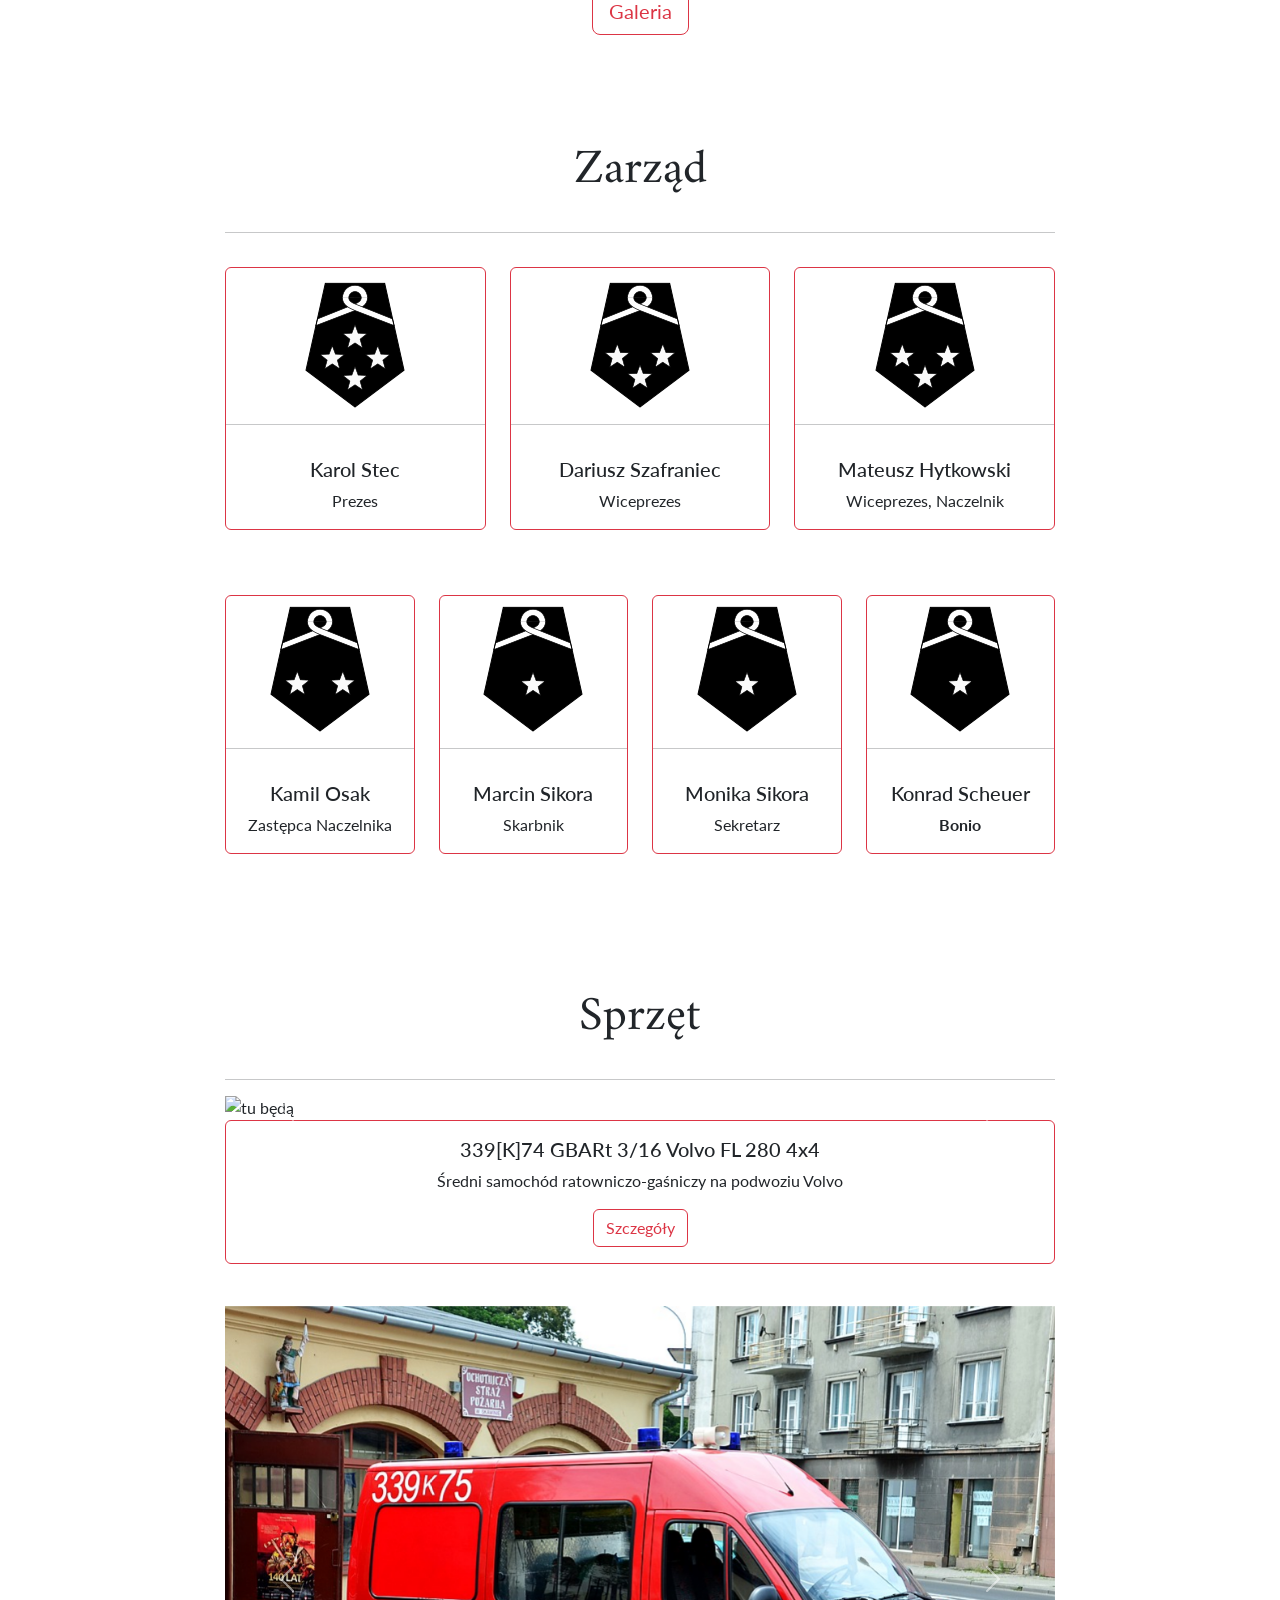
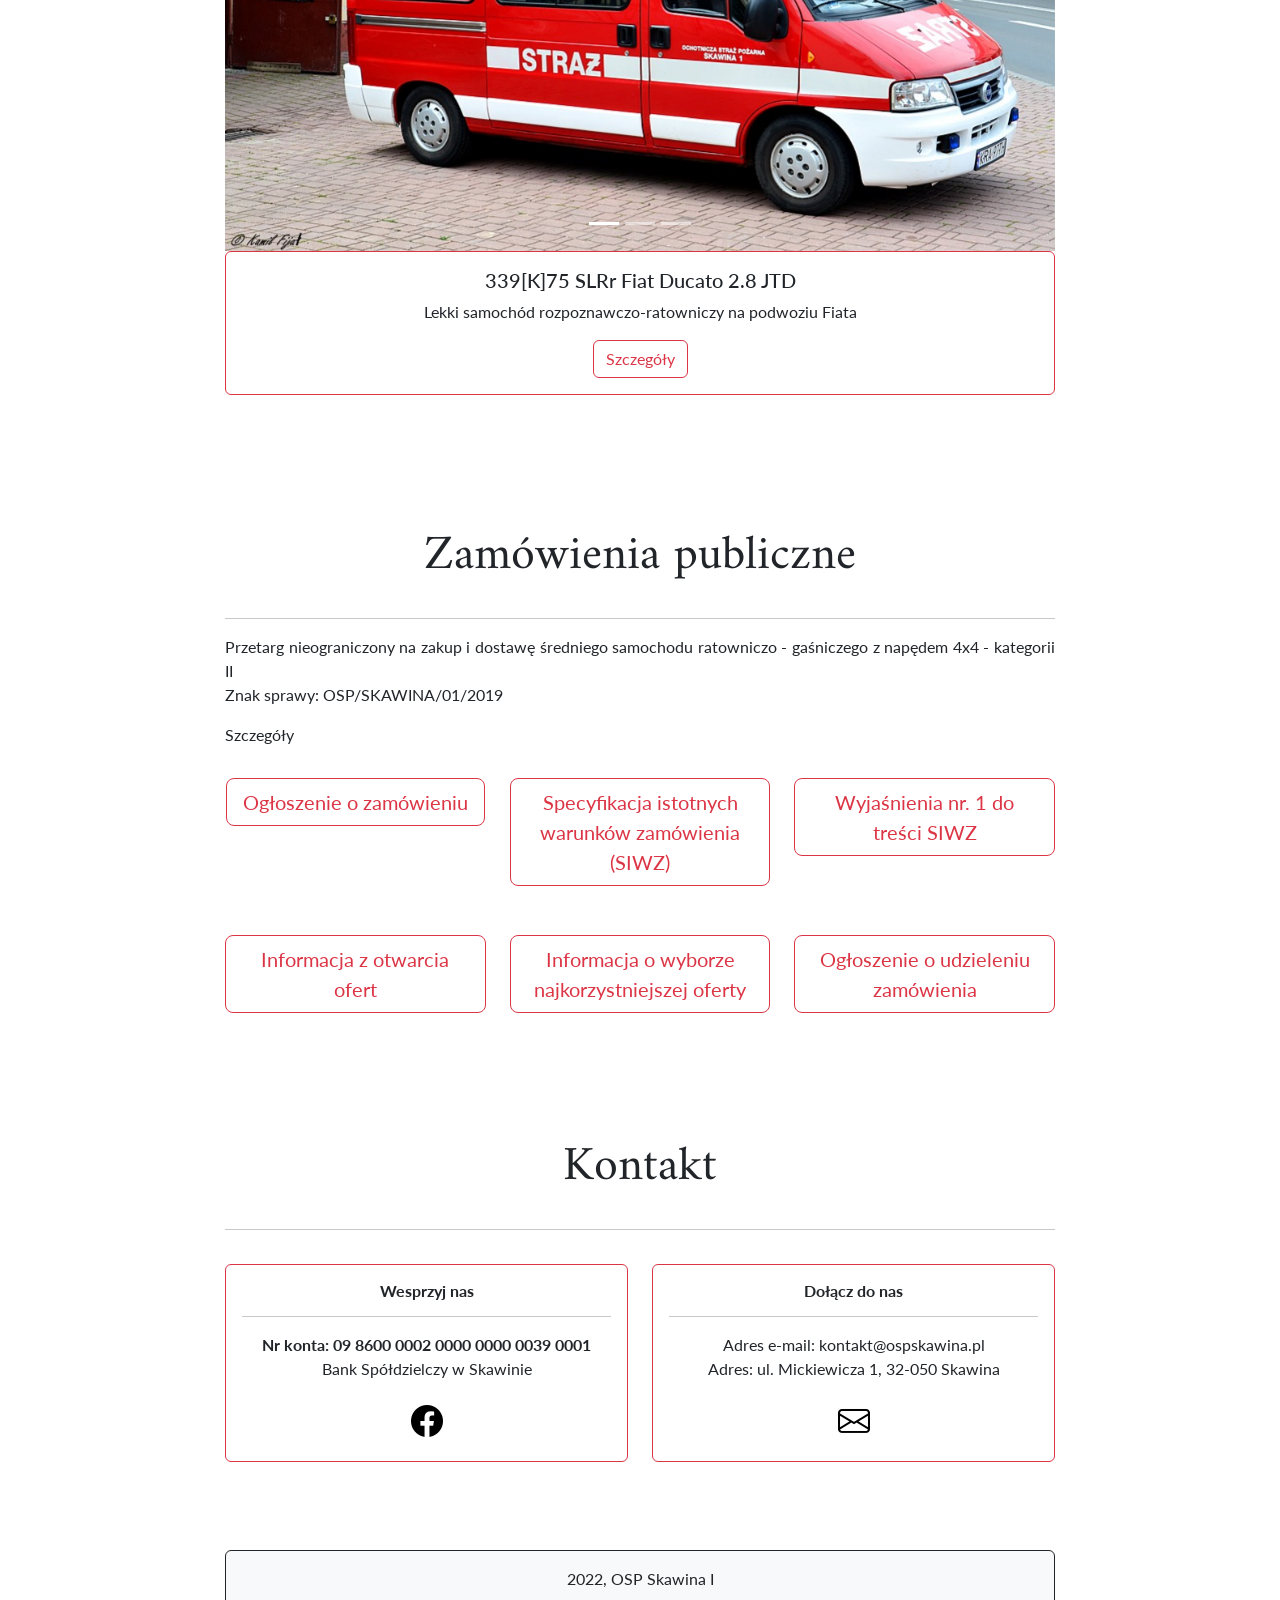
==== commit 7ef801c2: "Revert "final form" This reverts commit 8f98e422016347ffc8cd21319cb3d4a307005261." ====
--- a/index.html
+++ b/index.html
@@ -3,10 +3,7 @@
 
 <head>
     <link href="https://cdn.jsdelivr.net/npm/bootstrap@5.1.3/dist/css/bootstrap.min.css" rel="stylesheet" integrity="sha384-1BmE4kWBq78iYhFldvKuhfTAU6auU8tT94WrHftjDbrCEXSU1oBoqyl2QvZ6jIW3" crossorigin="anonymous">
-    <title>OSP Skawina I</title>
-    <link rel="icon" href="logo1.png" type="image/icon type">
     <script src="https://cdn.jsdelivr.net/npm/bootstrap@5.1.3/dist/js/bootstrap.bundle.min.js" integrity="sha384-ka7Sk0Gln4gmtz2MlQnikT1wXgYsOg+OMhuP+IlRH9sENBO0LRn5q+8nbTov4+1p" crossorigin="anonymous"></script>
-    <script src="http://ajax.googleapis.com/ajax/libs/jquery/3.6.0/jquery.min.js" type="text/javascript"></script>
     <link rel="stylesheet" type="text/css" href="style.css">
     <link rel="stylesheet" href="https://cdn.jsdelivr.net/npm/bootstrap-icons@1.8.1/font/bootstrap-icons.css">
     <meta charset="UTF-8">
@@ -21,7 +18,7 @@
             <div class="shhh">
                 <h1>Ochotnicza Straż Pożarna</h1>
                 <h1>Skawina I</h1>
-                <img src="logo1.png" alt="Logo" class="logo">
+                <img src="logo.png" alt="Logo" class="logo">
             </div>
             <div class="row">
                 <div class="col-md">
@@ -48,8 +45,8 @@
         </div>
     </div>
 
-    <nav class="navbar justify-content-center" id="navbar">
-        <ul class="nav">
+    <div id="navbar">
+        <ul class="nav justify-content-center">
             <li class="nav-item">
                 <a href="#"><i class="bi bi-house nav-link"></i></a>
             </li>
@@ -78,7 +75,7 @@
             <li>
                 <a href='mailto:kontakt@ospskawina.pl'><i class="bi bi-envelope nav-link"></i></a>
         </ul>
-    </nav>
+    </div>
 
     <div class="content">
         <section id="onas">
@@ -153,16 +150,16 @@
                 </p>
                 <div class="carousel-inner">
                     <div class="carousel-item active" data-bs-interval="3000">
-                        <img src="historia/historia1.jpg" class="d-block w-100" alt="tu">
+                        <img src="historia1.jpg" class="d-block w-100" alt="tu">
                     </div>
                     <div class="carousel-item" data-bs-interval="3000">
-                        <img src="historia/historia2.jpg" class="d-block w-100" alt="będzie">
+                        <img src="historia2.jpg" class="d-block w-100" alt="będzie">
                     </div>
                     <div class="carousel-item" data-bs-interval="3000">
-                        <img src="historia/historia3.jpg" class="d-block w-100" alt="galeria z niżej">
+                        <img src="historia3.jpg" class="d-block w-100" alt="galeria z niżej">
                     </div>
                     <div class="carousel-item" data-bs-interval="3000">
-                        <img src="historia/historia4.jpg" class="d-block w-100" alt="teraz działa">
+                        <img src="historia5.jpg" class="d-block w-100" alt="teraz działa">
                     </div>
                 </div>
                 <button class="carousel-control-prev" type="button" data-bs-target="#carouselExampleIndicators3" data-bs-slide="prev">
@@ -175,7 +172,7 @@
             </button>
             </div>
 
-            <div style="text-align: center; margin-top:5%;"><a type="button" class="btn btn-lg btn-outline-danger" style="text-align: center;" href="galeriahistoria/historia.php?p=1">Galeria</a></div>
+            <div style="text-align: center; margin-top:5%;"><a type="button" class="btn btn-lg btn-outline-danger" style="text-align: center;" href="http://www.ospskawina.pl/galeriahistoria/historia.php?p=1">Galeria</a></div>
 
         </section>
         <section id="zarząd">
@@ -187,7 +184,7 @@
                 <div class="row">
                     <div class="col-md">
                         <div class="card border-danger">
-                            <img src="stopnie/prezes.png" class="card-img-top mx-auto d-block" alt="..."><hr>
+                            <img src="prezes.png" class="card-img-top mx-auto d-block" alt="..."><hr>
                             <div class="card-body">
                                 <h5 class="card-title">Karol Stec</h5>
                                 <p class="card-text">Prezes</p>
@@ -196,7 +193,7 @@
                     </div>
                     <div class="col-md">
                         <div class="card border-danger">
-                            <img src="stopnie/wiceprezes.png" class="card-img-top mx-auto d-block" alt="..."><hr>
+                            <img src="wiceprezes.png" class="card-img-top mx-auto d-block" alt="..."><hr>
                             <div class="card-body">
                                 <h5 class="card-title">Dariusz Szafraniec</h5>
                                 <p class="card-text">Wiceprezes</p>
@@ -205,7 +202,7 @@
                     </div>
                     <div class="col-md">
                         <div class="card border-danger">
-                            <img src="stopnie/wiceprezes.png" class="card-img-top mx-auto d-block" alt="..."><hr>
+                            <img src="wiceprezes.png" class="card-img-top mx-auto d-block" alt="..."><hr>
                             <div class="card-body">
                                 <h5 class="card-title">Mateusz Hytkowski</h5>
                                 <p class="card-text">Wiceprezes, Naczelnik</p>
@@ -218,7 +215,7 @@
                 <div class="row">
                     <div class="col-md">
                         <div class="card border-danger">
-                            <img src="stopnie/zcanacz.png" class="card-img-top mx-auto d-block" alt="..."><hr>
+                            <img src="zcanacz.png" class="card-img-top mx-auto d-block" alt="..."><hr>
                             <div class="card-body">
                                 <h5 class="card-title">Kamil Osak</h5>
                                 <p class="card-text">Zastępca Naczelnika</p>
@@ -227,7 +224,7 @@
                     </div>
                     <div class="col-md">
                         <div class="card border-danger">
-                            <img src="stopnie/pachou.png" class="card-img-top mx-auto d-block" alt="..."><hr>
+                            <img src="pachou.png" class="card-img-top mx-auto d-block" alt="..."><hr>
                             <div class="card-body">
                                 <h5 class="card-title">Marcin Sikora</h5>
                                 <p class="card-text">Skarbnik</p>
@@ -236,7 +233,7 @@
                     </div>
                     <div class="col-md">
                         <div class="card border-danger">
-                            <img src="stopnie/pachou.png" class="card-img-top mx-auto d-block" alt="..."><hr>
+                            <img src="pachou.png" class="card-img-top mx-auto d-block" alt="..."><hr>
                             <div class="card-body">
                                 <h5 class="card-title">Monika Sikora</h5>
                                 <p class="card-text">Sekretarz</p>
@@ -245,10 +242,10 @@
                     </div>
                     <div class="col-md">
                         <div class="card border-danger">
-                            <img src="stopnie/pachou.png" class="card-img-top mx-auto d-block" alt="..."><hr>
+                            <img src="pachou.png" class="card-img-top mx-auto d-block" alt="..."><hr>
                             <div class="card-body">
                                 <h5 class="card-title">Konrad Scheuer</h5>
-                                <p class="card-text">Członek</p>
+                                <p class="card-text"><strong>Bonio</strong></p>
                             </div>
                         </div>
                     </div>
@@ -270,13 +267,13 @@
               </div>
               <div class="carousel-inner">
                   <div class="carousel-item active" data-bs-interval="3000">
-                      <img src="auta/volvo1.jpg" class="d-block w-100" alt="tu będą">
+                      <img src="volvo/volvo1.gif" class="d-block w-100" alt="tu będą">
                   </div>
                   <div class="carousel-item" data-bs-interval="3000" >
-                      <img src="auta/volvo2.jpg" class="d-block w-100" alt="zdjęcia">
+                      <img src="volvo/volvo2.gif" class="d-block w-100" alt="zdjęcia">
                   </div>
                   <div class="carousel-item" data-bs-interval="3000">
-                      <img src="auta/volvo3.jpg" class="d-block w-100" alt="volvo">
+                      <img src="volvo/volvo3.gif" class="d-block w-100" alt="volvo">
                   </div>
               </div>
               <button class="carousel-control-prev" type="button" data-bs-target="#carouselExampleIndicators1" data-bs-slide="prev">
@@ -360,13 +357,13 @@
                 </div>
                 <div class="carousel-inner">
                     <div class="carousel-item active" data-bs-interval="3000">
-                        <img src="auta/fiat1.jpg" class="d-block w-100" alt="tu będą">
+                        <img src="fiat1.jpg" class="d-block w-100" alt="tu będą">
                     </div>
                     <div class="carousel-item" data-bs-interval="3000">
-                        <img src="auta/fiat2.jpg" class="d-block w-100" alt="zdjęcia">
+                        <img src="fiat2.jpg" class="d-block w-100" alt="zdjęcia">
                     </div>
                     <div class="carousel-item" data-bs-interval="3000">
-                        <img src="auta/fiat3.jpg" class="d-block w-100" alt="ducato">
+                        <img src="fiat3.jpg" class="d-block w-100" alt="ducato">
                     </div>
                 </div>
                 <button class="carousel-control-prev" type="button" data-bs-target="#carouselExampleIndicators2" data-bs-slide="prev">
@@ -483,24 +480,24 @@
             </div>
             <div class="row">
                 <div class="col-md">
-                    <div style="text-align: center; margin-top:5%;"><a type="button" class="btn btn-lg btn-outline-danger" style="text-align: center;" href="przetarg_gba/ogl_o_zam.pdf">Ogłoszenie o zamówieniu</a></div>
-                </div>
-                <div class="col-md">
-                    <div style="text-align: center; margin-top:5%;"><a type="button" class="btn btn-lg btn-outline-danger" style="text-align: center;" href="przetarg_gba/ogl_o_zam.pdf">Specyfikacja istotnych warunków zamówienia (SIWZ)</a></div>
-                </div>
-                <div class="col-md">
-                    <div style="text-align: center; margin-top:5%;"><a type="button" class="btn btn-lg btn-outline-danger" style="text-align: center;" href="przetarg_gba/ogl_o_zam.pdf">Wyjaśnienia nr. 1 do treści SIWZ</a></div>
-                </div>
-            </div>
-            <div class="row">
-                <div class="col-md">
-                    <div style="text-align: center; margin-top:5%;"><a type="button" class="btn btn-lg btn-outline-danger" style="text-align: center;" href="przetarg_gba/ogl_o_zam.pdf">Informacja z otwarcia ofert</a></div>
-                </div>
-                <div class="col-md">
-                    <div style="text-align: center; margin-top:5%;"><a type="button" class="btn btn-lg btn-outline-danger" style="text-align: center;" href="przetarg_gba/ogl_o_zam.pdf">Informacja o wyborze najkorzystniejszej oferty</a></div>
-                </div>
-                <div class="col-md">
-                    <div style="text-align: center; margin-top:5%;"><a type="button" class="btn btn-lg btn-outline-danger" style="text-align: center;" href="przetarg_gba/ogl_o_zam.pdf">Ogłoszenie o udzieleniu zamówienia</a></div>
+                    <div style="text-align: center; margin-top:5%;"><a type="button" class="btn btn-lg btn-outline-danger" style="text-align: center;" href="http://www.ospskawina.pl/przetarg_gba/ogl_o_zam.pdf">Ogłoszenie o zamówieniu</a></div>
+                </div>
+                <div class="col-md">
+                    <div style="text-align: center; margin-top:5%;"><a type="button" class="btn btn-lg btn-outline-danger" style="text-align: center;" href="http://www.ospskawina.pl/przetarg_gba/ogl_o_zam.pdf">Specyfikacja istotnych warunków zamówienia (SIWZ)</a></div>
+                </div>
+                <div class="col-md">
+                    <div style="text-align: center; margin-top:5%;"><a type="button" class="btn btn-lg btn-outline-danger" style="text-align: center;" href="http://www.ospskawina.pl/przetarg_gba/ogl_o_zam.pdf">Wyjaśnienia nr. 1 do treści SIWZ</a></div>
+                </div>
+            </div>
+            <div class="row">
+                <div class="col-md">
+                    <div style="text-align: center; margin-top:5%;"><a type="button" class="btn btn-lg btn-outline-danger" style="text-align: center;" href="http://www.ospskawina.pl/przetarg_gba/ogl_o_zam.pdf">Informacja z otwarcia ofert</a></div>
+                </div>
+                <div class="col-md">
+                    <div style="text-align: center; margin-top:5%;"><a type="button" class="btn btn-lg btn-outline-danger" style="text-align: center;" href="http://www.ospskawina.pl/przetarg_gba/ogl_o_zam.pdf">Informacja o wyborze najkorzystniejszej oferty</a></div>
+                </div>
+                <div class="col-md">
+                    <div style="text-align: center; margin-top:5%;"><a type="button" class="btn btn-lg btn-outline-danger" style="text-align: center;" href="http://www.ospskawina.pl/przetarg_gba/ogl_o_zam.pdf">Ogłoszenie o udzieleniu zamówienia</a></div>
                 </div>
             </div>
 
@@ -519,7 +516,7 @@
                             <hr>
                             <p><strong>Nr konta: 09 8600 0002 0000 0000 0039 0001</strong><br> Bank Spółdzielczy w Skawinie<br></p>
                             <div style="text-align: center;">
-                                <a href='https://www.facebook.com/OSPSkawina/'><i class="icons nav-link bi bi-facebook contact" style="font-size: 2em;"></i></a>
+                                <a href='https://www.facebook.com/OSPSkawina/'><i class="bi bi-facebook contact" style="font-size: 2em;"></i></a>
                             </div>
                         </div>
                     </div>
@@ -531,7 +528,7 @@
                             <hr>
                             <p>Adres e-mail: kontakt@ospskawina.pl<br>Adres: ul. Mickiewicza 1, 32-050 Skawina</p>
                             <div style="text-align: center;">
-                                <a href='mailto:kontakt@ospskawina.pl'><i class="icons nav-link bi bi-envelope contact"></i></a>
+                                <a href='mailto:kontakt@ospskawina.pl'><i class="bi bi-envelope contact"></i></a>
                             </div>
                         </div>
                     </div>
@@ -554,24 +551,20 @@
             // Get the navbar
             var navbar = document.getElementById("navbar");
             var content = document.getElementsByClassName("content");
-            
+      
             // Get the offset position of the navbar
             var sticky = navbar.offsetTop;
       
             // Add the sticky class to the navbar when you reach its scroll position. Remove "sticky" when you leave the scroll position
             function myFunction() {
               if (window.pageYOffset >= sticky) {
-                navbar.classList.add("fixed-top");
+                navbar.classList.add("sticky");
                 content[0].classList.add("newcontent");
               } else {
-                navbar.classList.remove("fixed-top");
+                navbar.classList.remove("sticky");
                 content[0].classList.remove("newcontent");
-                sticky = navbar.offsetTop;
               }
             }
-            $(window).resize(function() {
-                sticky = content.offsetTop; // get the value of the content when changing screen size - responsive
-            })
         </script>
 </body>
 
--- a/style.css
+++ b/style.css
@@ -40,10 +40,17 @@
 	text-align: center;
 	height: 100%;
 }
-.navbar {
-	padding: 0;
+
+#navbar {
+	overflow: hidden;
 	z-index: 99;
 	background-color: white;
+}
+
+.sticky {
+	position: fixed;
+	top: 0;
+	width: 100%;
 }
 
 .content {
@@ -81,10 +88,6 @@
 	font-family: 'Amiri', serif;
 }
 
-hr {
-	color: rgb(148, 38, 38);
-}
-
 .contact {
 	font-size: 2em;
 	color: black;
@@ -92,11 +95,6 @@
 
 .card{
   margin-bottom: 5%;
-}
-
-.icons {
-	color: rgb(148, 38, 38);
-	padding: 3%
 }
 
 @media screen and (min-width: 768px) {
@@ -111,34 +109,28 @@
 		padding-top: 2vmin;
 	}
 	.content{
-		margin-left: 25vmin;
-		margin-right: 25vmin;
-	}
-	.newcontent {
-		margin-top: 94.8px;
+		margin: 25vmin;
+		
 	}
 }
 
-@media screen and (max-width: 844px){
+@media screen and (max-width: 844px) {
 	.logo {
 		padding: 2vh;
 		max-width: 20vh;
 		height: auto;
 	}
-	.row {
-		margin: 0;
-		padding: 0;
-	}
+
 	.card {
 		margin-bottom: 2vmin;
 		margin-top: 2vmin;
 	}
 	.btn {
-		padding-left: 22px;
-		padding-right: 22px;
-		padding-top: 12px;
-		padding-bottom: 12px;
-		margin: 12px;
+		padding-left: 25px;
+		padding-right: 25px;
+		padding-top: 15px;
+		padding-bottom: 15px;
+		margin: 15px;
 		font-size: 110%;
 		line-height: 1;
 	}
@@ -150,41 +142,14 @@
 		display: none;
 	}
 	.content{
-		margin-left: 10vmin;
-		margin-right: 10vmin;
-	}
-	.newcontent {
-		margin-top: 94.8px;
+		margin: 10vmin;
 	}
 }
 
-@media screen and (max-height: 700px){
-	.logo{
-		margin-bottom: 0;
-	}
-}
-
-@media screen and (max-height: 700px) and (max-width: 767px){
-	.breakpoint {
-		display: none;
-	}
-}
-
-@media screen and (max-width: 767px){
+@media screen and (max-width: 768px) and (max-height: 768px) {
 	.row {
 		padding-bottom: 0;
 		padding-top: 0;
-	}
-	.btn {
-		padding-left: 5vmin;
-		padding-right: 5vmin;
-		padding-top: 4vmin;
-		padding-bottom: 4vmin;
-		margin: 3vmin;
-		font-size: 100%;
-	}
-	.section-header {
-		padding-top: 25%;
 	}
 	.btn {
 		padding-left: 20px;
@@ -194,5 +159,21 @@
 		margin: 10px;
 		font-size: 100%;
 	}
+	.section-header {
+		padding-top: 25%;
+	}
+}
 
+@media screen and (max-width: 768px) and (max-height: 600px) {
+	.breakpoint {
+		display: none;
+	}
+	.btn {
+		padding-left: 20px;
+		padding-right: 20px;
+		padding-top: 15px;
+		padding-bottom: 15px;
+		margin: 10px;
+		font-size: 100%;
+	}
 }
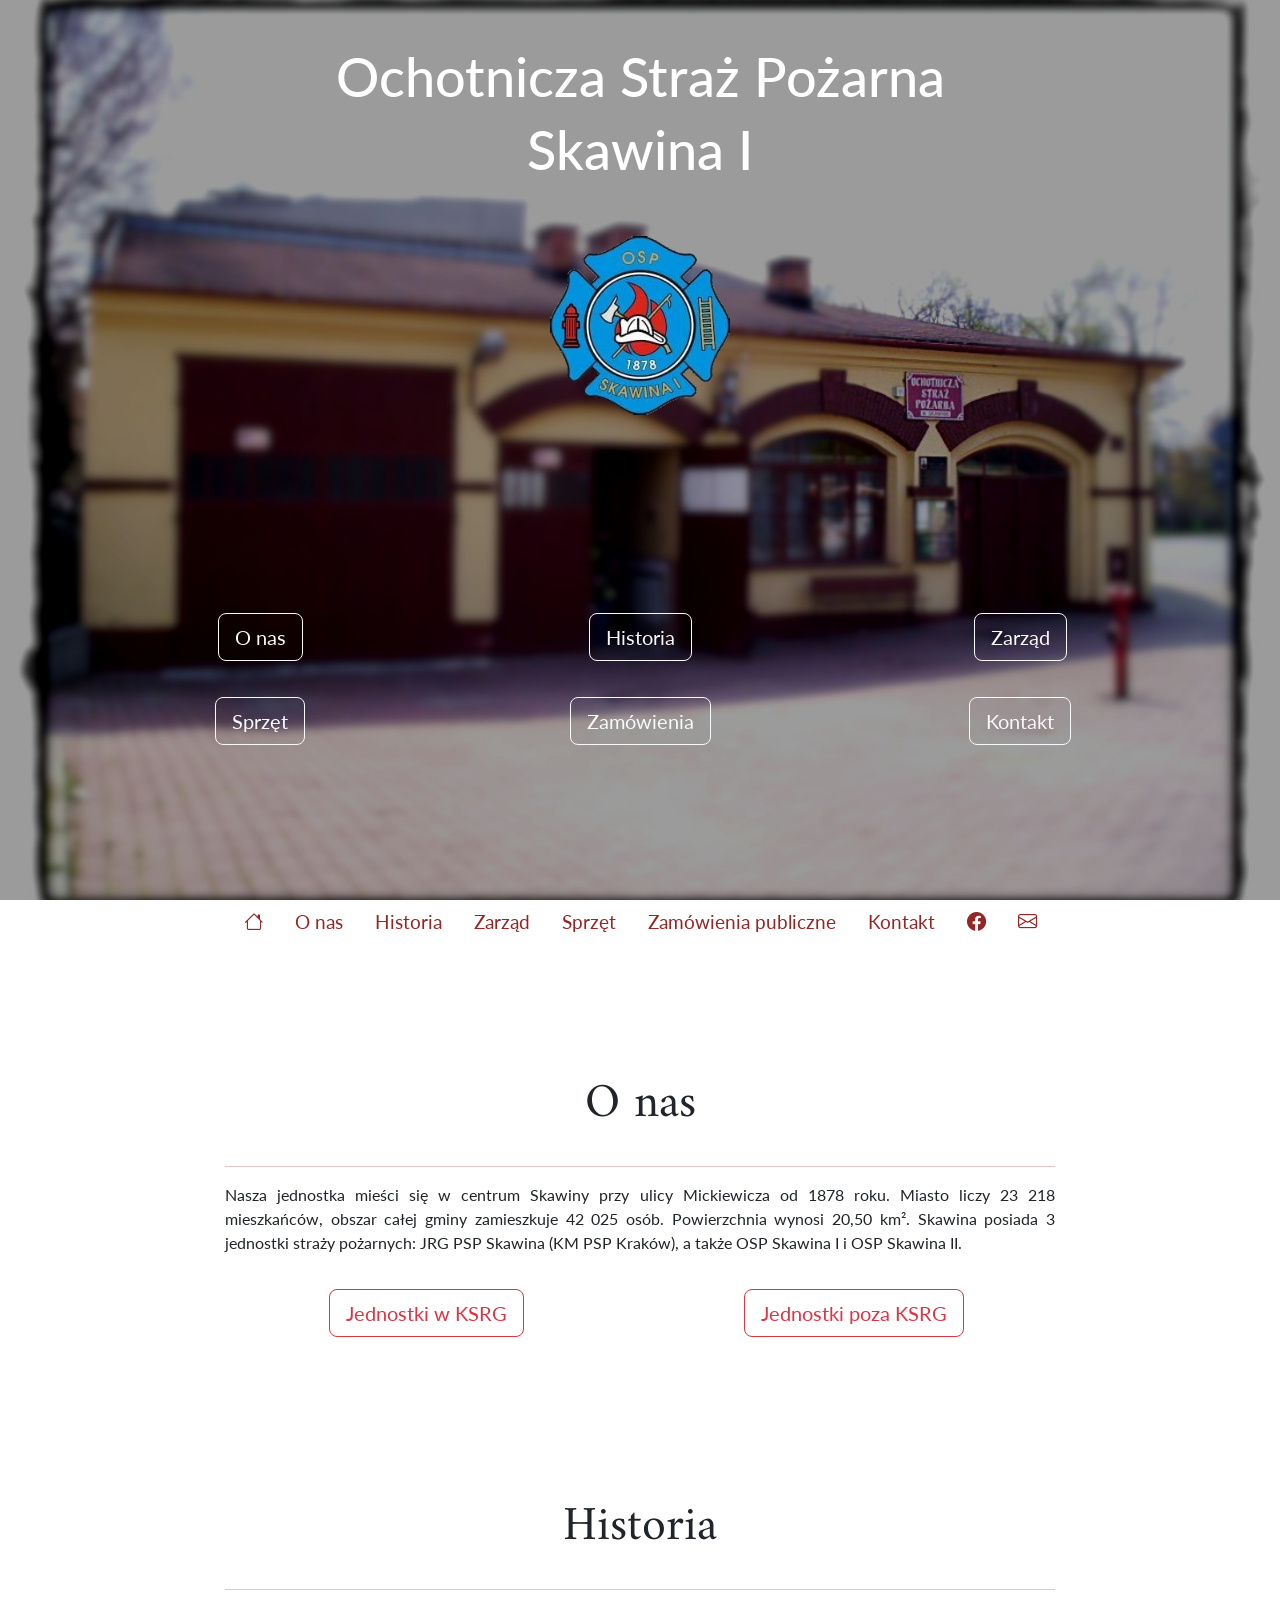
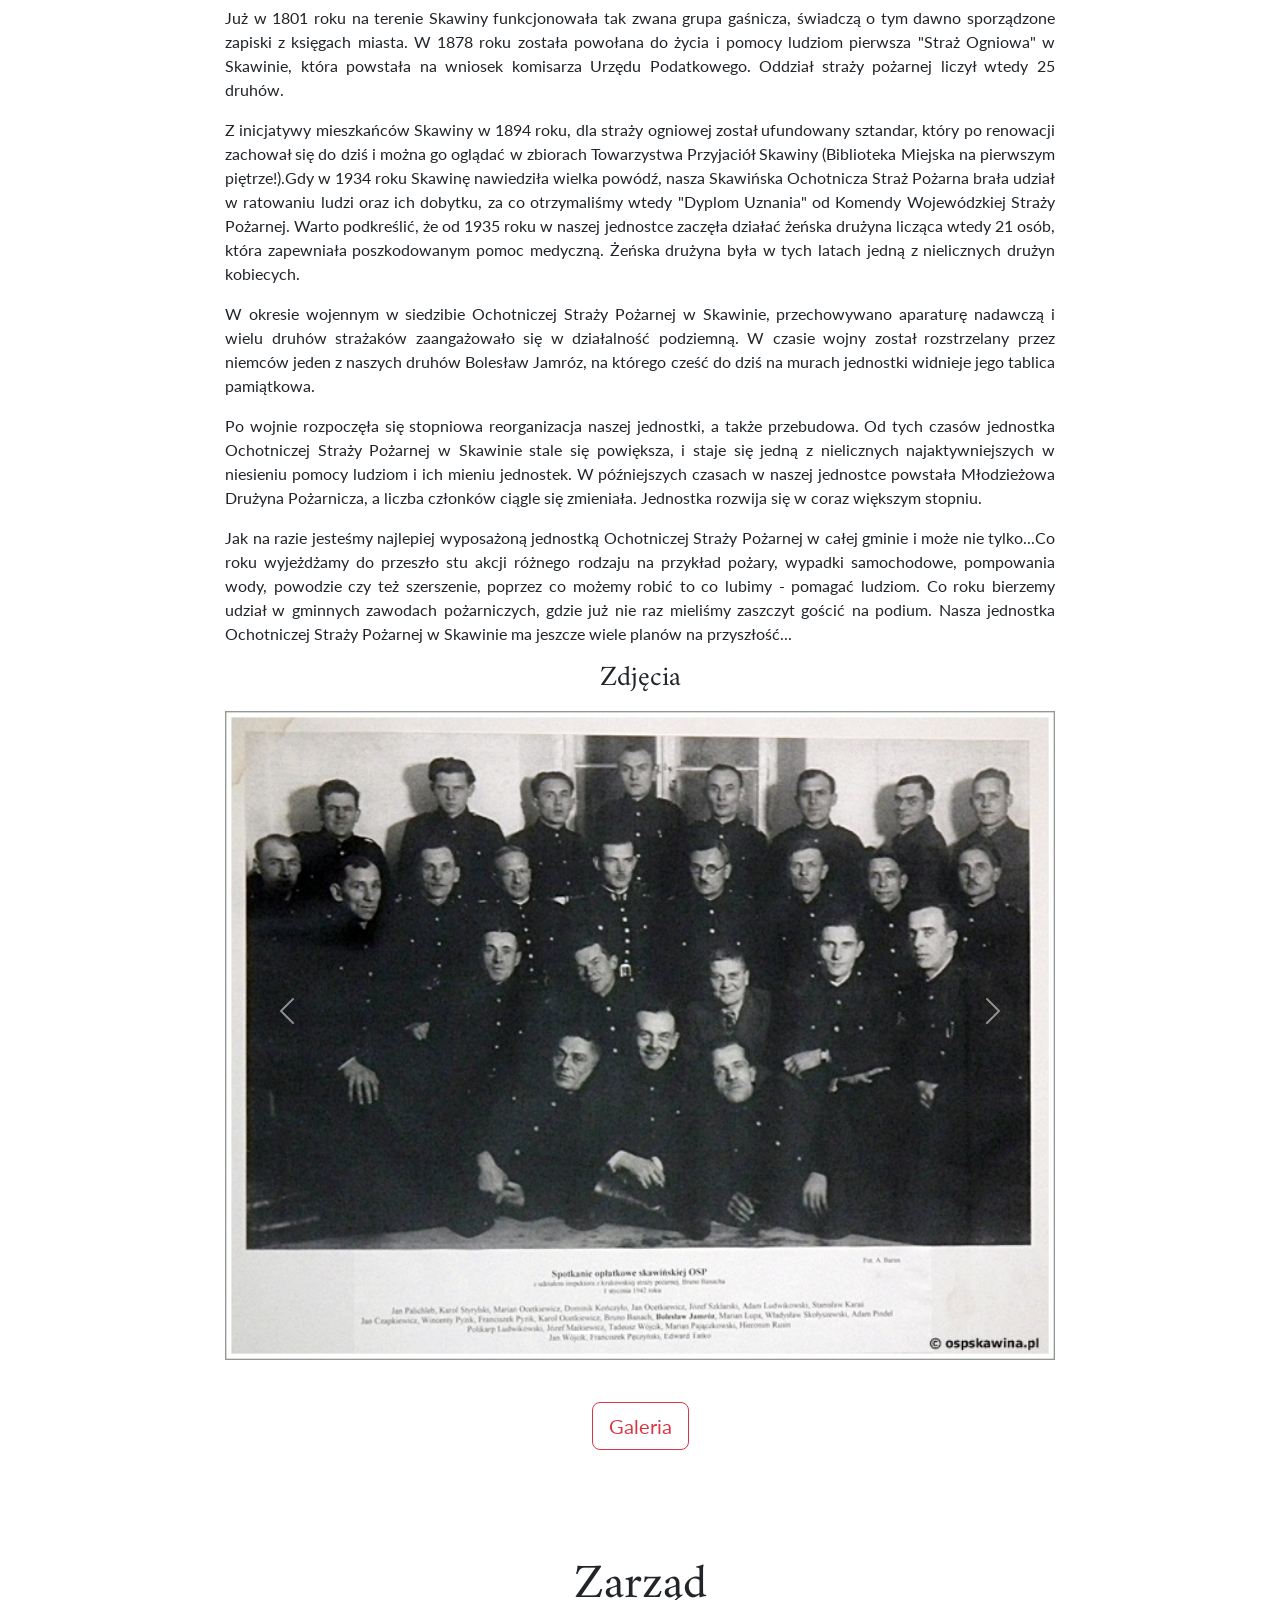
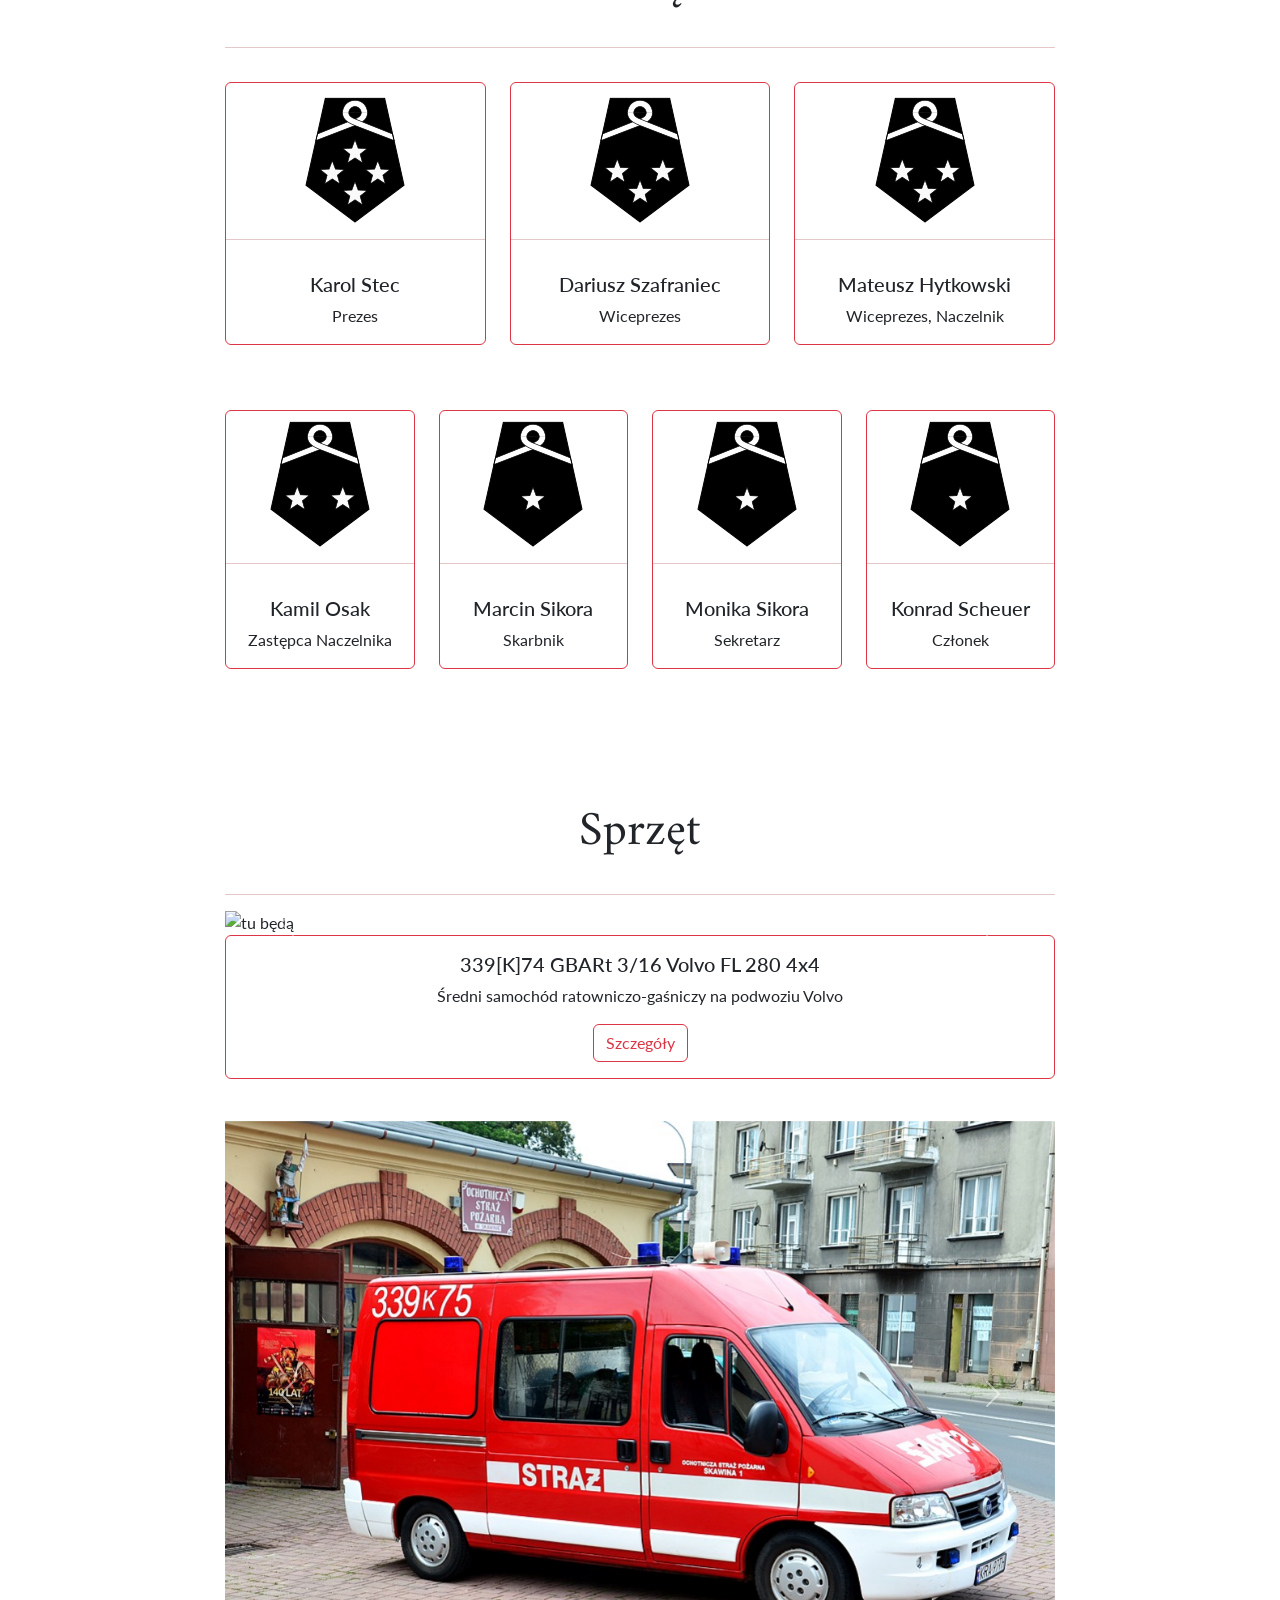
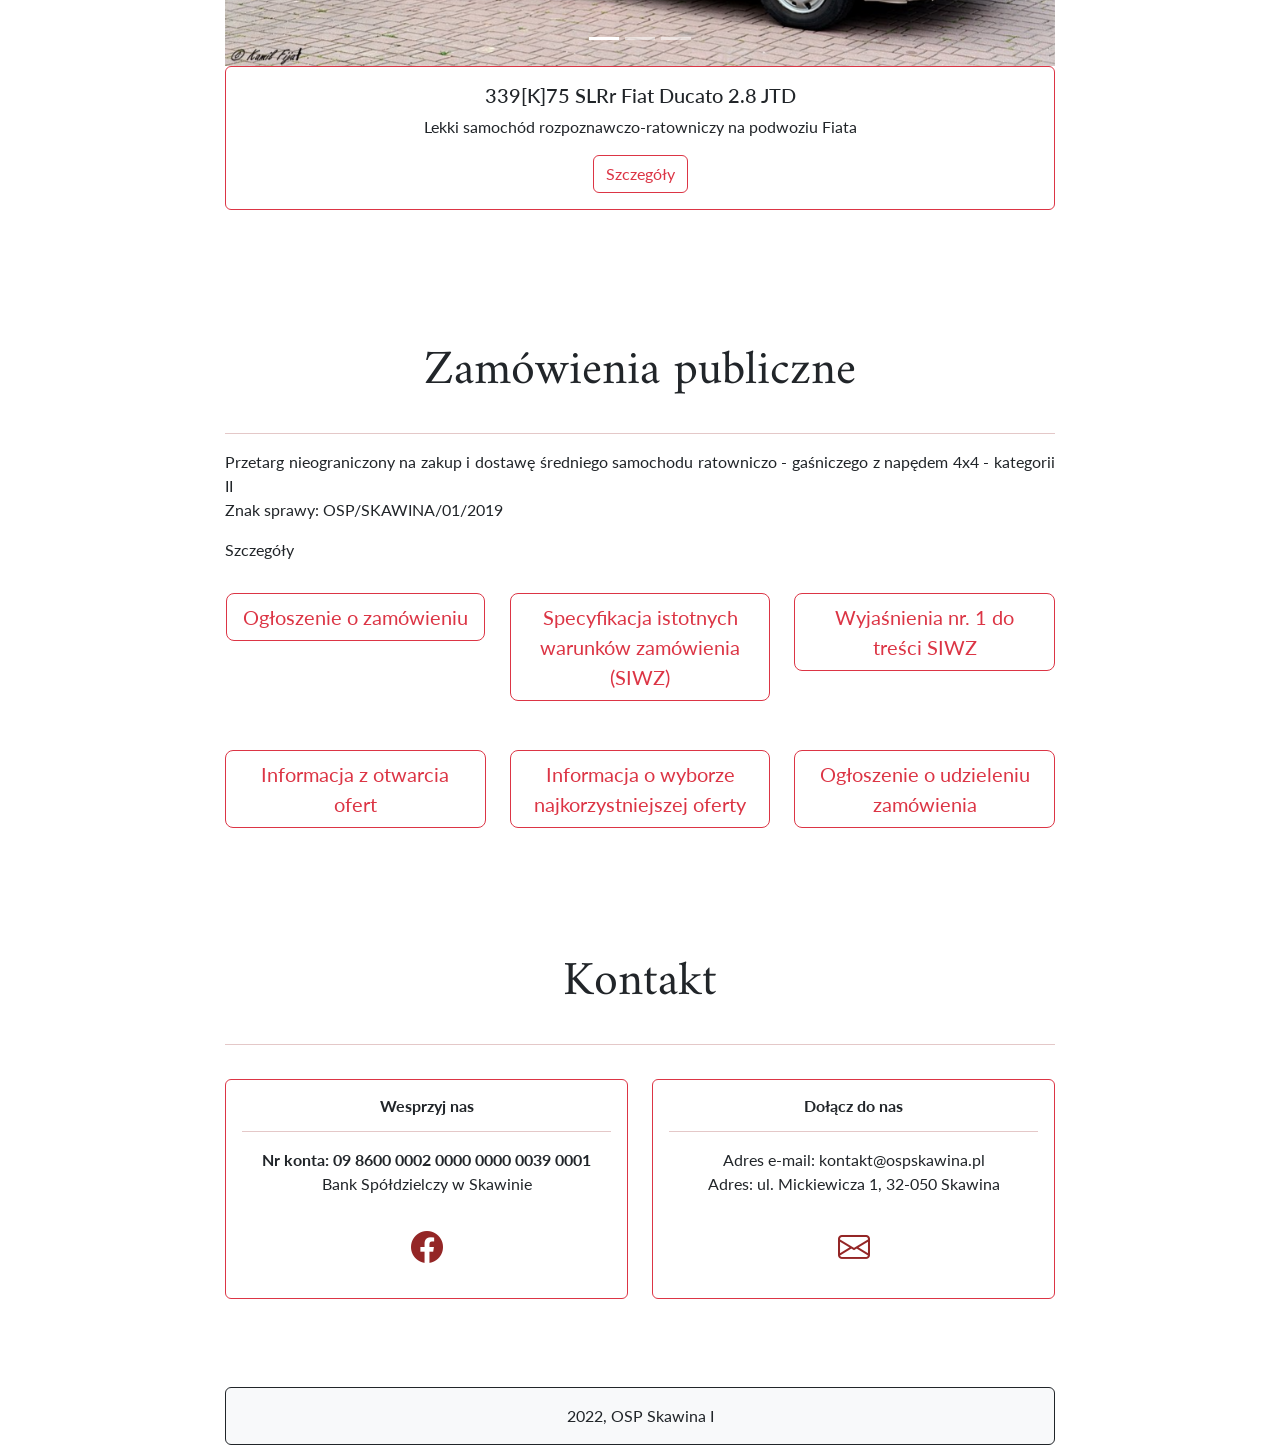
==== commit 8e551f81: "Revert "Revert "final form"" This reverts commit 7ef801c2048d2d49a5cd24c4de7aad310dbc3695." ====
--- a/index.html
+++ b/index.html
@@ -3,7 +3,10 @@
 
 <head>
     <link href="https://cdn.jsdelivr.net/npm/bootstrap@5.1.3/dist/css/bootstrap.min.css" rel="stylesheet" integrity="sha384-1BmE4kWBq78iYhFldvKuhfTAU6auU8tT94WrHftjDbrCEXSU1oBoqyl2QvZ6jIW3" crossorigin="anonymous">
+    <title>OSP Skawina I</title>
+    <link rel="icon" href="logo1.png" type="image/icon type">
     <script src="https://cdn.jsdelivr.net/npm/bootstrap@5.1.3/dist/js/bootstrap.bundle.min.js" integrity="sha384-ka7Sk0Gln4gmtz2MlQnikT1wXgYsOg+OMhuP+IlRH9sENBO0LRn5q+8nbTov4+1p" crossorigin="anonymous"></script>
+    <script src="http://ajax.googleapis.com/ajax/libs/jquery/3.6.0/jquery.min.js" type="text/javascript"></script>
     <link rel="stylesheet" type="text/css" href="style.css">
     <link rel="stylesheet" href="https://cdn.jsdelivr.net/npm/bootstrap-icons@1.8.1/font/bootstrap-icons.css">
     <meta charset="UTF-8">
@@ -18,7 +21,7 @@
             <div class="shhh">
                 <h1>Ochotnicza Straż Pożarna</h1>
                 <h1>Skawina I</h1>
-                <img src="logo.png" alt="Logo" class="logo">
+                <img src="logo1.png" alt="Logo" class="logo">
             </div>
             <div class="row">
                 <div class="col-md">
@@ -45,8 +48,8 @@
         </div>
     </div>
 
-    <div id="navbar">
-        <ul class="nav justify-content-center">
+    <nav class="navbar justify-content-center" id="navbar">
+        <ul class="nav">
             <li class="nav-item">
                 <a href="#"><i class="bi bi-house nav-link"></i></a>
             </li>
@@ -75,7 +78,7 @@
             <li>
                 <a href='mailto:kontakt@ospskawina.pl'><i class="bi bi-envelope nav-link"></i></a>
         </ul>
-    </div>
+    </nav>
 
     <div class="content">
         <section id="onas">
@@ -150,16 +153,16 @@
                 </p>
                 <div class="carousel-inner">
                     <div class="carousel-item active" data-bs-interval="3000">
-                        <img src="historia1.jpg" class="d-block w-100" alt="tu">
+                        <img src="historia/historia1.jpg" class="d-block w-100" alt="tu">
                     </div>
                     <div class="carousel-item" data-bs-interval="3000">
-                        <img src="historia2.jpg" class="d-block w-100" alt="będzie">
+                        <img src="historia/historia2.jpg" class="d-block w-100" alt="będzie">
                     </div>
                     <div class="carousel-item" data-bs-interval="3000">
-                        <img src="historia3.jpg" class="d-block w-100" alt="galeria z niżej">
+                        <img src="historia/historia3.jpg" class="d-block w-100" alt="galeria z niżej">
                     </div>
                     <div class="carousel-item" data-bs-interval="3000">
-                        <img src="historia5.jpg" class="d-block w-100" alt="teraz działa">
+                        <img src="historia/historia4.jpg" class="d-block w-100" alt="teraz działa">
                     </div>
                 </div>
                 <button class="carousel-control-prev" type="button" data-bs-target="#carouselExampleIndicators3" data-bs-slide="prev">
@@ -172,7 +175,7 @@
             </button>
             </div>
 
-            <div style="text-align: center; margin-top:5%;"><a type="button" class="btn btn-lg btn-outline-danger" style="text-align: center;" href="http://www.ospskawina.pl/galeriahistoria/historia.php?p=1">Galeria</a></div>
+            <div style="text-align: center; margin-top:5%;"><a type="button" class="btn btn-lg btn-outline-danger" style="text-align: center;" href="galeriahistoria/historia.php?p=1">Galeria</a></div>
 
         </section>
         <section id="zarząd">
@@ -184,7 +187,7 @@
                 <div class="row">
                     <div class="col-md">
                         <div class="card border-danger">
-                            <img src="prezes.png" class="card-img-top mx-auto d-block" alt="..."><hr>
+                            <img src="stopnie/prezes.png" class="card-img-top mx-auto d-block" alt="..."><hr>
                             <div class="card-body">
                                 <h5 class="card-title">Karol Stec</h5>
                                 <p class="card-text">Prezes</p>
@@ -193,7 +196,7 @@
                     </div>
                     <div class="col-md">
                         <div class="card border-danger">
-                            <img src="wiceprezes.png" class="card-img-top mx-auto d-block" alt="..."><hr>
+                            <img src="stopnie/wiceprezes.png" class="card-img-top mx-auto d-block" alt="..."><hr>
                             <div class="card-body">
                                 <h5 class="card-title">Dariusz Szafraniec</h5>
                                 <p class="card-text">Wiceprezes</p>
@@ -202,7 +205,7 @@
                     </div>
                     <div class="col-md">
                         <div class="card border-danger">
-                            <img src="wiceprezes.png" class="card-img-top mx-auto d-block" alt="..."><hr>
+                            <img src="stopnie/wiceprezes.png" class="card-img-top mx-auto d-block" alt="..."><hr>
                             <div class="card-body">
                                 <h5 class="card-title">Mateusz Hytkowski</h5>
                                 <p class="card-text">Wiceprezes, Naczelnik</p>
@@ -215,7 +218,7 @@
                 <div class="row">
                     <div class="col-md">
                         <div class="card border-danger">
-                            <img src="zcanacz.png" class="card-img-top mx-auto d-block" alt="..."><hr>
+                            <img src="stopnie/zcanacz.png" class="card-img-top mx-auto d-block" alt="..."><hr>
                             <div class="card-body">
                                 <h5 class="card-title">Kamil Osak</h5>
                                 <p class="card-text">Zastępca Naczelnika</p>
@@ -224,7 +227,7 @@
                     </div>
                     <div class="col-md">
                         <div class="card border-danger">
-                            <img src="pachou.png" class="card-img-top mx-auto d-block" alt="..."><hr>
+                            <img src="stopnie/pachou.png" class="card-img-top mx-auto d-block" alt="..."><hr>
                             <div class="card-body">
                                 <h5 class="card-title">Marcin Sikora</h5>
                                 <p class="card-text">Skarbnik</p>
@@ -233,7 +236,7 @@
                     </div>
                     <div class="col-md">
                         <div class="card border-danger">
-                            <img src="pachou.png" class="card-img-top mx-auto d-block" alt="..."><hr>
+                            <img src="stopnie/pachou.png" class="card-img-top mx-auto d-block" alt="..."><hr>
                             <div class="card-body">
                                 <h5 class="card-title">Monika Sikora</h5>
                                 <p class="card-text">Sekretarz</p>
@@ -242,10 +245,10 @@
                     </div>
                     <div class="col-md">
                         <div class="card border-danger">
-                            <img src="pachou.png" class="card-img-top mx-auto d-block" alt="..."><hr>
+                            <img src="stopnie/pachou.png" class="card-img-top mx-auto d-block" alt="..."><hr>
                             <div class="card-body">
                                 <h5 class="card-title">Konrad Scheuer</h5>
-                                <p class="card-text"><strong>Bonio</strong></p>
+                                <p class="card-text">Członek</p>
                             </div>
                         </div>
                     </div>
@@ -267,13 +270,13 @@
               </div>
               <div class="carousel-inner">
                   <div class="carousel-item active" data-bs-interval="3000">
-                      <img src="volvo/volvo1.gif" class="d-block w-100" alt="tu będą">
+                      <img src="auta/volvo1.jpg" class="d-block w-100" alt="tu będą">
                   </div>
                   <div class="carousel-item" data-bs-interval="3000" >
-                      <img src="volvo/volvo2.gif" class="d-block w-100" alt="zdjęcia">
+                      <img src="auta/volvo2.jpg" class="d-block w-100" alt="zdjęcia">
                   </div>
                   <div class="carousel-item" data-bs-interval="3000">
-                      <img src="volvo/volvo3.gif" class="d-block w-100" alt="volvo">
+                      <img src="auta/volvo3.jpg" class="d-block w-100" alt="volvo">
                   </div>
               </div>
               <button class="carousel-control-prev" type="button" data-bs-target="#carouselExampleIndicators1" data-bs-slide="prev">
@@ -357,13 +360,13 @@
                 </div>
                 <div class="carousel-inner">
                     <div class="carousel-item active" data-bs-interval="3000">
-                        <img src="fiat1.jpg" class="d-block w-100" alt="tu będą">
+                        <img src="auta/fiat1.jpg" class="d-block w-100" alt="tu będą">
                     </div>
                     <div class="carousel-item" data-bs-interval="3000">
-                        <img src="fiat2.jpg" class="d-block w-100" alt="zdjęcia">
+                        <img src="auta/fiat2.jpg" class="d-block w-100" alt="zdjęcia">
                     </div>
                     <div class="carousel-item" data-bs-interval="3000">
-                        <img src="fiat3.jpg" class="d-block w-100" alt="ducato">
+                        <img src="auta/fiat3.jpg" class="d-block w-100" alt="ducato">
                     </div>
                 </div>
                 <button class="carousel-control-prev" type="button" data-bs-target="#carouselExampleIndicators2" data-bs-slide="prev">
@@ -480,24 +483,24 @@
             </div>
             <div class="row">
                 <div class="col-md">
-                    <div style="text-align: center; margin-top:5%;"><a type="button" class="btn btn-lg btn-outline-danger" style="text-align: center;" href="http://www.ospskawina.pl/przetarg_gba/ogl_o_zam.pdf">Ogłoszenie o zamówieniu</a></div>
-                </div>
-                <div class="col-md">
-                    <div style="text-align: center; margin-top:5%;"><a type="button" class="btn btn-lg btn-outline-danger" style="text-align: center;" href="http://www.ospskawina.pl/przetarg_gba/ogl_o_zam.pdf">Specyfikacja istotnych warunków zamówienia (SIWZ)</a></div>
-                </div>
-                <div class="col-md">
-                    <div style="text-align: center; margin-top:5%;"><a type="button" class="btn btn-lg btn-outline-danger" style="text-align: center;" href="http://www.ospskawina.pl/przetarg_gba/ogl_o_zam.pdf">Wyjaśnienia nr. 1 do treści SIWZ</a></div>
-                </div>
-            </div>
-            <div class="row">
-                <div class="col-md">
-                    <div style="text-align: center; margin-top:5%;"><a type="button" class="btn btn-lg btn-outline-danger" style="text-align: center;" href="http://www.ospskawina.pl/przetarg_gba/ogl_o_zam.pdf">Informacja z otwarcia ofert</a></div>
-                </div>
-                <div class="col-md">
-                    <div style="text-align: center; margin-top:5%;"><a type="button" class="btn btn-lg btn-outline-danger" style="text-align: center;" href="http://www.ospskawina.pl/przetarg_gba/ogl_o_zam.pdf">Informacja o wyborze najkorzystniejszej oferty</a></div>
-                </div>
-                <div class="col-md">
-                    <div style="text-align: center; margin-top:5%;"><a type="button" class="btn btn-lg btn-outline-danger" style="text-align: center;" href="http://www.ospskawina.pl/przetarg_gba/ogl_o_zam.pdf">Ogłoszenie o udzieleniu zamówienia</a></div>
+                    <div style="text-align: center; margin-top:5%;"><a type="button" class="btn btn-lg btn-outline-danger" style="text-align: center;" href="przetarg_gba/ogl_o_zam.pdf">Ogłoszenie o zamówieniu</a></div>
+                </div>
+                <div class="col-md">
+                    <div style="text-align: center; margin-top:5%;"><a type="button" class="btn btn-lg btn-outline-danger" style="text-align: center;" href="przetarg_gba/ogl_o_zam.pdf">Specyfikacja istotnych warunków zamówienia (SIWZ)</a></div>
+                </div>
+                <div class="col-md">
+                    <div style="text-align: center; margin-top:5%;"><a type="button" class="btn btn-lg btn-outline-danger" style="text-align: center;" href="przetarg_gba/ogl_o_zam.pdf">Wyjaśnienia nr. 1 do treści SIWZ</a></div>
+                </div>
+            </div>
+            <div class="row">
+                <div class="col-md">
+                    <div style="text-align: center; margin-top:5%;"><a type="button" class="btn btn-lg btn-outline-danger" style="text-align: center;" href="przetarg_gba/ogl_o_zam.pdf">Informacja z otwarcia ofert</a></div>
+                </div>
+                <div class="col-md">
+                    <div style="text-align: center; margin-top:5%;"><a type="button" class="btn btn-lg btn-outline-danger" style="text-align: center;" href="przetarg_gba/ogl_o_zam.pdf">Informacja o wyborze najkorzystniejszej oferty</a></div>
+                </div>
+                <div class="col-md">
+                    <div style="text-align: center; margin-top:5%;"><a type="button" class="btn btn-lg btn-outline-danger" style="text-align: center;" href="przetarg_gba/ogl_o_zam.pdf">Ogłoszenie o udzieleniu zamówienia</a></div>
                 </div>
             </div>
 
@@ -516,7 +519,7 @@
                             <hr>
                             <p><strong>Nr konta: 09 8600 0002 0000 0000 0039 0001</strong><br> Bank Spółdzielczy w Skawinie<br></p>
                             <div style="text-align: center;">
-                                <a href='https://www.facebook.com/OSPSkawina/'><i class="bi bi-facebook contact" style="font-size: 2em;"></i></a>
+                                <a href='https://www.facebook.com/OSPSkawina/'><i class="icons nav-link bi bi-facebook contact" style="font-size: 2em;"></i></a>
                             </div>
                         </div>
                     </div>
@@ -528,7 +531,7 @@
                             <hr>
                             <p>Adres e-mail: kontakt@ospskawina.pl<br>Adres: ul. Mickiewicza 1, 32-050 Skawina</p>
                             <div style="text-align: center;">
-                                <a href='mailto:kontakt@ospskawina.pl'><i class="bi bi-envelope contact"></i></a>
+                                <a href='mailto:kontakt@ospskawina.pl'><i class="icons nav-link bi bi-envelope contact"></i></a>
                             </div>
                         </div>
                     </div>
@@ -551,20 +554,24 @@
             // Get the navbar
             var navbar = document.getElementById("navbar");
             var content = document.getElementsByClassName("content");
-      
+            
             // Get the offset position of the navbar
             var sticky = navbar.offsetTop;
       
             // Add the sticky class to the navbar when you reach its scroll position. Remove "sticky" when you leave the scroll position
             function myFunction() {
               if (window.pageYOffset >= sticky) {
-                navbar.classList.add("sticky");
+                navbar.classList.add("fixed-top");
                 content[0].classList.add("newcontent");
               } else {
-                navbar.classList.remove("sticky");
+                navbar.classList.remove("fixed-top");
                 content[0].classList.remove("newcontent");
+                sticky = navbar.offsetTop;
               }
             }
+            $(window).resize(function() {
+                sticky = content.offsetTop; // get the value of the content when changing screen size - responsive
+            })
         </script>
 </body>
 
--- a/style.css
+++ b/style.css
@@ -40,17 +40,10 @@
 	text-align: center;
 	height: 100%;
 }
-
-#navbar {
-	overflow: hidden;
+.navbar {
+	padding: 0;
 	z-index: 99;
 	background-color: white;
-}
-
-.sticky {
-	position: fixed;
-	top: 0;
-	width: 100%;
 }
 
 .content {
@@ -88,6 +81,10 @@
 	font-family: 'Amiri', serif;
 }
 
+hr {
+	color: rgb(148, 38, 38);
+}
+
 .contact {
 	font-size: 2em;
 	color: black;
@@ -95,6 +92,11 @@
 
 .card{
   margin-bottom: 5%;
+}
+
+.icons {
+	color: rgb(148, 38, 38);
+	padding: 3%
 }
 
 @media screen and (min-width: 768px) {
@@ -109,28 +111,34 @@
 		padding-top: 2vmin;
 	}
 	.content{
-		margin: 25vmin;
-		
+		margin-left: 25vmin;
+		margin-right: 25vmin;
+	}
+	.newcontent {
+		margin-top: 94.8px;
 	}
 }
 
-@media screen and (max-width: 844px) {
+@media screen and (max-width: 844px){
 	.logo {
 		padding: 2vh;
 		max-width: 20vh;
 		height: auto;
 	}
-
+	.row {
+		margin: 0;
+		padding: 0;
+	}
 	.card {
 		margin-bottom: 2vmin;
 		margin-top: 2vmin;
 	}
 	.btn {
-		padding-left: 25px;
-		padding-right: 25px;
-		padding-top: 15px;
-		padding-bottom: 15px;
-		margin: 15px;
+		padding-left: 22px;
+		padding-right: 22px;
+		padding-top: 12px;
+		padding-bottom: 12px;
+		margin: 12px;
 		font-size: 110%;
 		line-height: 1;
 	}
@@ -142,14 +150,41 @@
 		display: none;
 	}
 	.content{
-		margin: 10vmin;
+		margin-left: 10vmin;
+		margin-right: 10vmin;
+	}
+	.newcontent {
+		margin-top: 94.8px;
 	}
 }
 
-@media screen and (max-width: 768px) and (max-height: 768px) {
+@media screen and (max-height: 700px){
+	.logo{
+		margin-bottom: 0;
+	}
+}
+
+@media screen and (max-height: 700px) and (max-width: 767px){
+	.breakpoint {
+		display: none;
+	}
+}
+
+@media screen and (max-width: 767px){
 	.row {
 		padding-bottom: 0;
 		padding-top: 0;
+	}
+	.btn {
+		padding-left: 5vmin;
+		padding-right: 5vmin;
+		padding-top: 4vmin;
+		padding-bottom: 4vmin;
+		margin: 3vmin;
+		font-size: 100%;
+	}
+	.section-header {
+		padding-top: 25%;
 	}
 	.btn {
 		padding-left: 20px;
@@ -159,21 +194,5 @@
 		margin: 10px;
 		font-size: 100%;
 	}
-	.section-header {
-		padding-top: 25%;
-	}
-}
 
-@media screen and (max-width: 768px) and (max-height: 600px) {
-	.breakpoint {
-		display: none;
-	}
-	.btn {
-		padding-left: 20px;
-		padding-right: 20px;
-		padding-top: 15px;
-		padding-bottom: 15px;
-		margin: 10px;
-		font-size: 100%;
-	}
 }
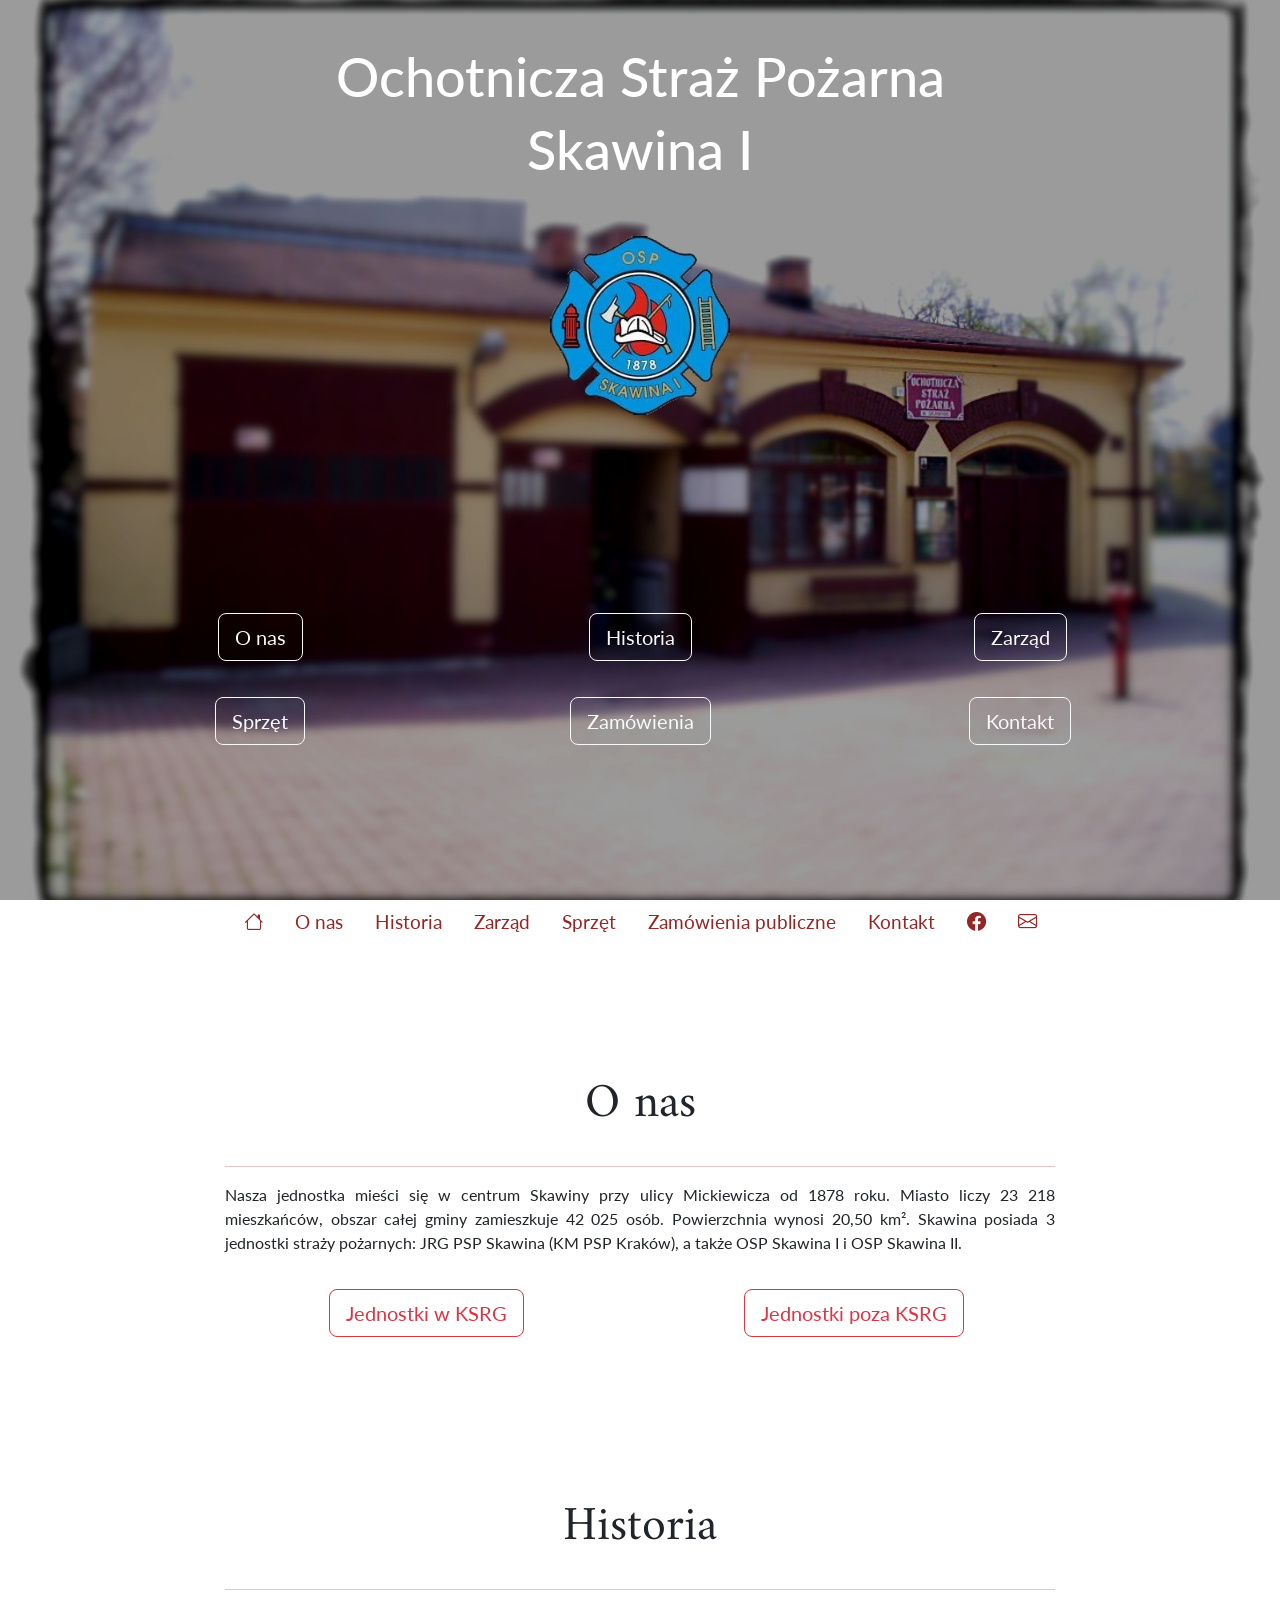
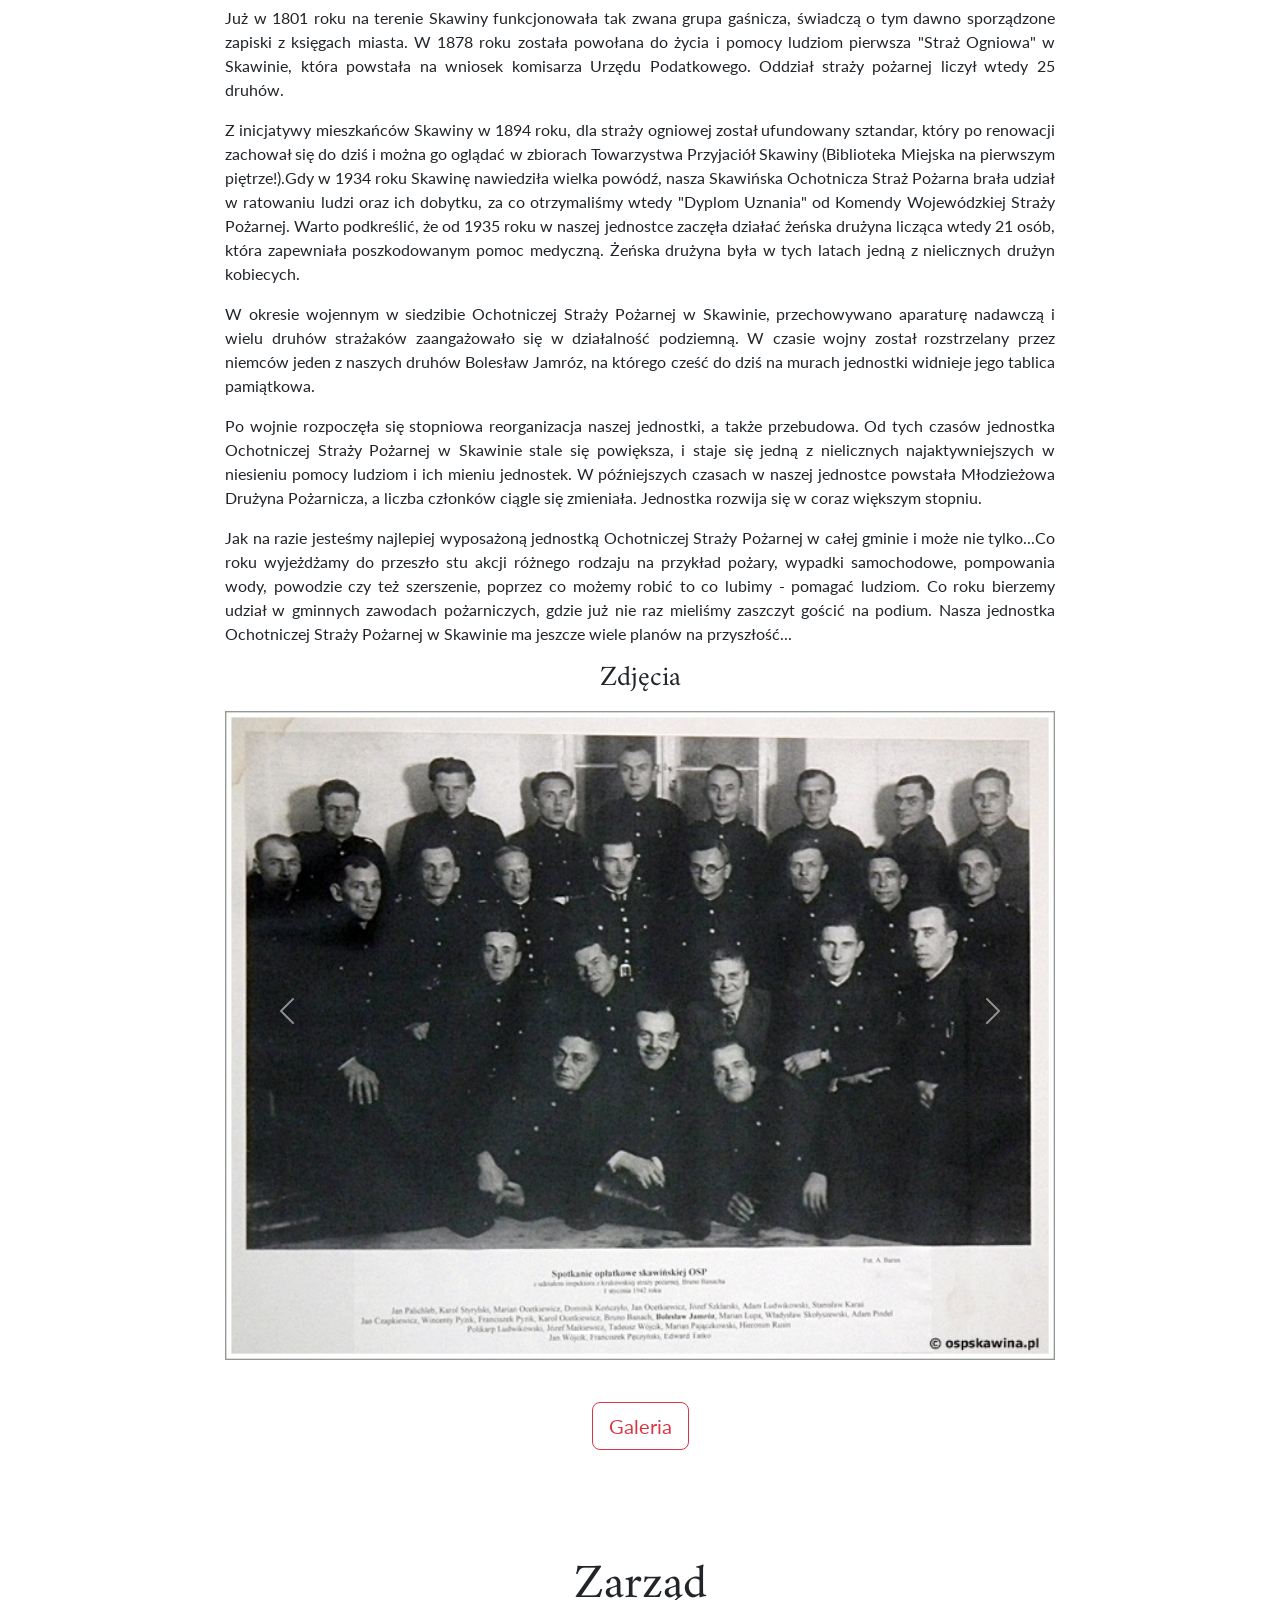
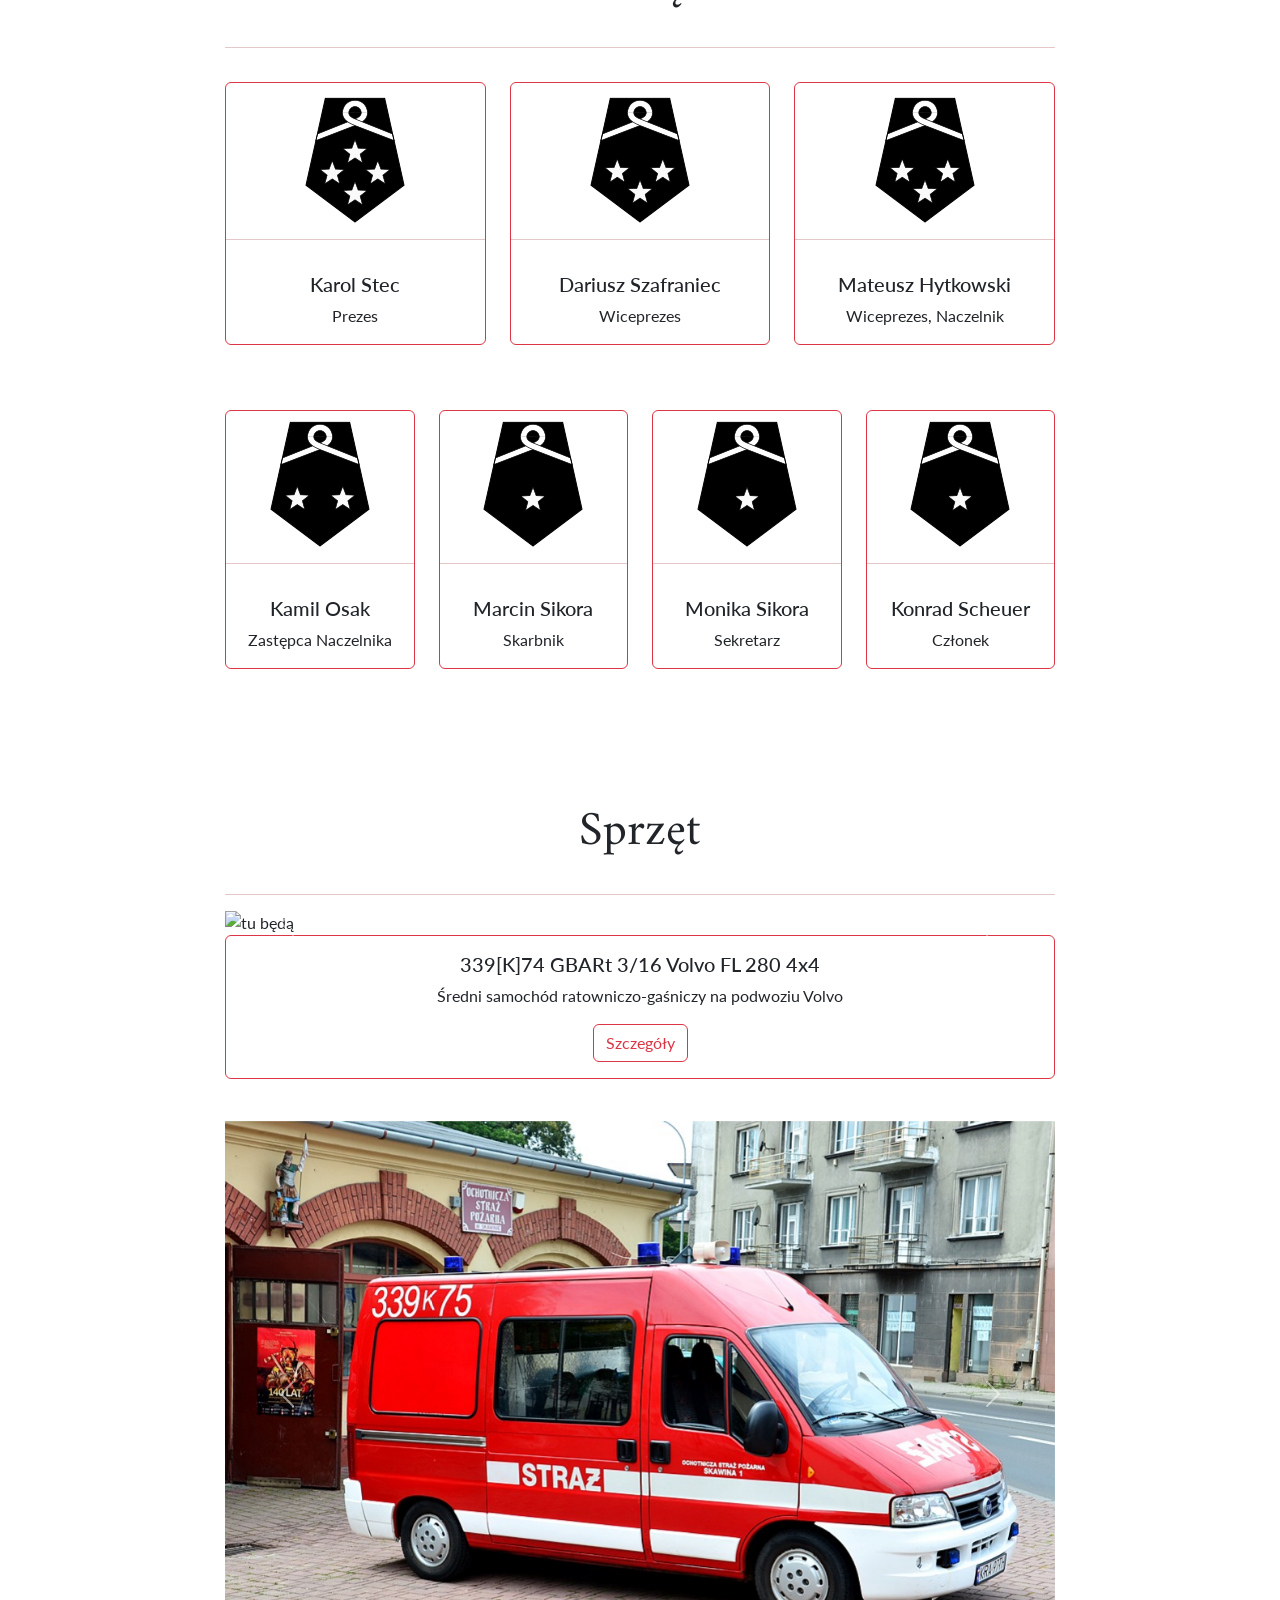
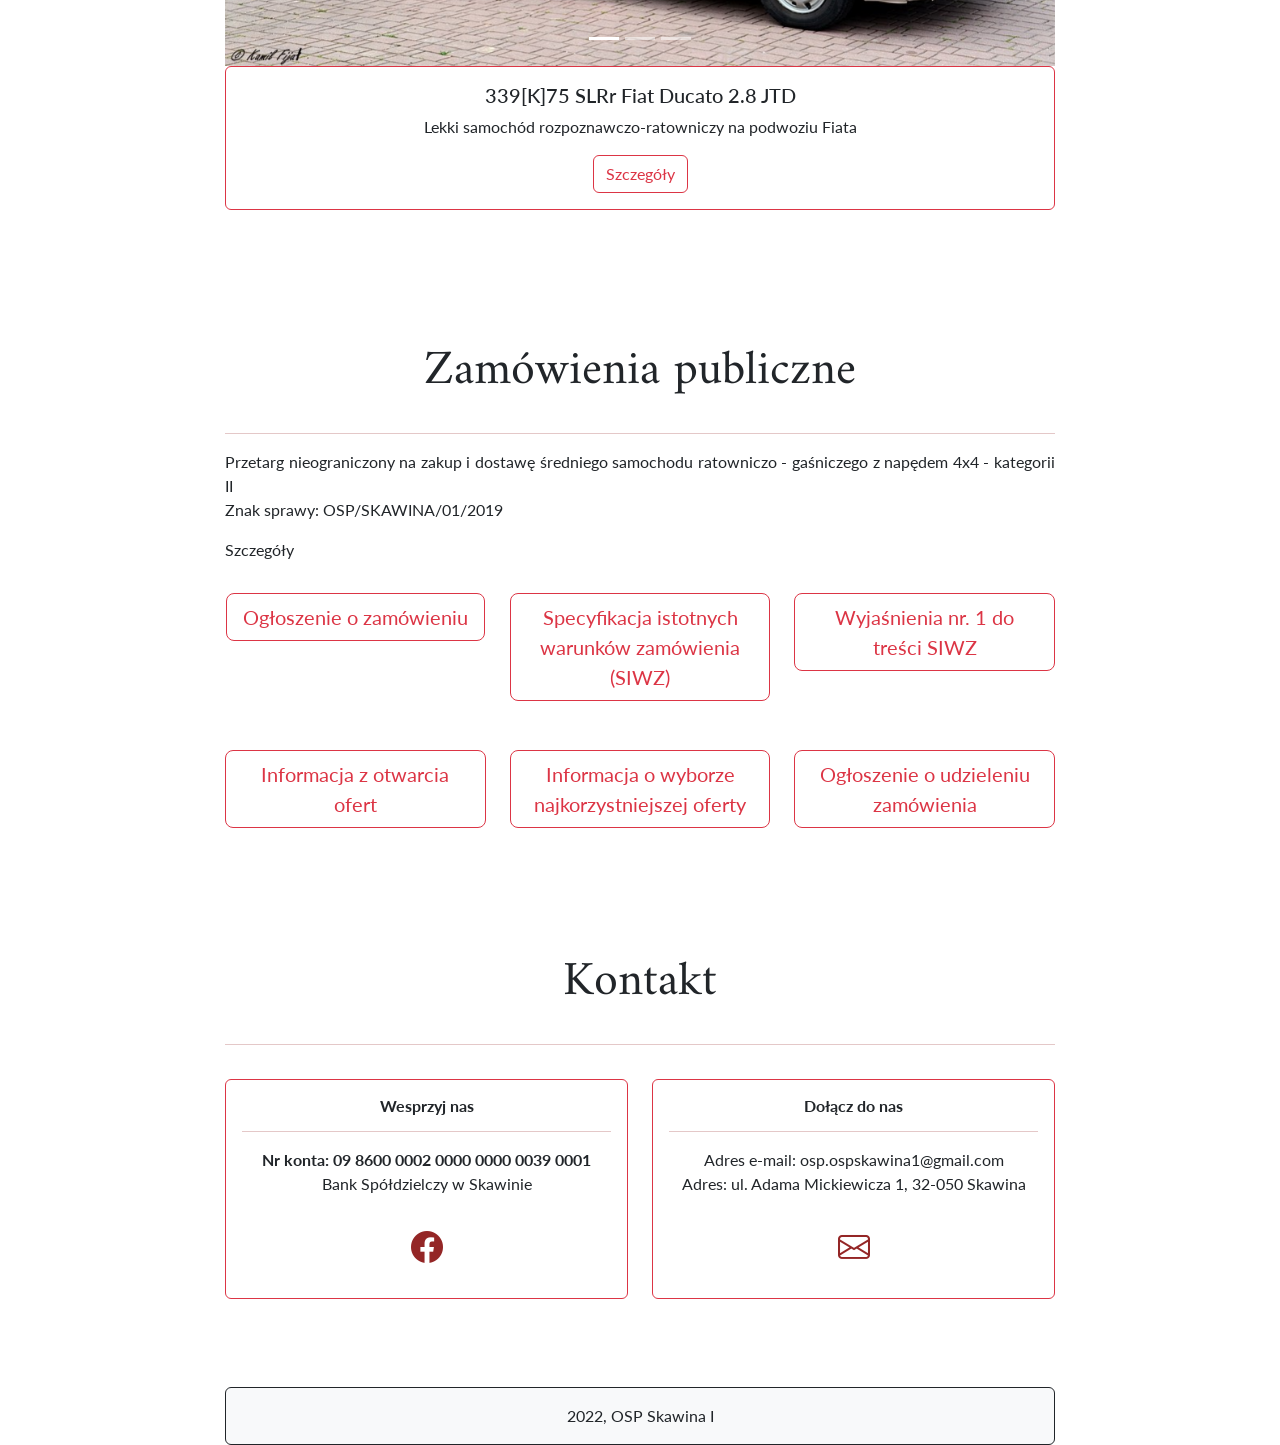
==== commit 27e834c2: "now the data is updated -,-" ====
--- a/index.html
+++ b/index.html
@@ -76,7 +76,7 @@
                 <a href="https://www.facebook.com/OSPSkawina/"><i class="bi bi-facebook nav-link"></i></a>
             </li>
             <li>
-                <a href='mailto:kontakt@ospskawina.pl'><i class="bi bi-envelope nav-link"></i></a>
+                <a href='mailto:osp.ospskawina1@gmail.com'><i class="bi bi-envelope nav-link"></i></a>
         </ul>
     </nav>
 
@@ -437,7 +437,6 @@
             <button class="accordion-button collapsed" type="button" data-bs-toggle="collapse" data-bs-target="#flush-collapseOne3" aria-expanded="false" aria-controls="flush-collapseOne3" id=git "#accordionFlushExample3">
               Szczegóły
             </button>
-            </h2>
             <div id="flush-collapseOne3" class="accordion-collapse collapse" aria-labelledby="flush-headingOne3" data-bs-parent="#accordionFlushExample3">
                 <div class="accordion-body">
                     <ul class="list-group list-group-flush">
@@ -503,7 +502,57 @@
                     <div style="text-align: center; margin-top:5%;"><a type="button" class="btn btn-lg btn-outline-danger" style="text-align: center;" href="przetarg_gba/ogl_o_zam.pdf">Ogłoszenie o udzieleniu zamówienia</a></div>
                 </div>
             </div>
-
+            
+            <!-- <p>Informacja o zrealizowaniu zadania współfinansowanego ze środków <strong>Funduszu Ochrony Środowiska i Gospodarki Wodnej w Krakowie</strong></p>
+            <button class="accordion-button collapsed" type="button" data-bs-toggle="collapse" data-bs-target="#flush-collapseOne4" aria-expanded="false" aria-controls="flush-collapseOne4" id=git "#accordionFlushExample4">
+                Szczegóły
+            </button>
+            <div id="flush-collapseOne4" class="accordion-collapse collapse" aria-labelledby="flush-headingOne4" data-bs-parent="#accordionFlushExample4">
+                <div class="accordion-body">
+                    <ul class="list-group list-group-flush">
+                        <li class="list-group-item">
+                            <p><strong>Realizujemy zadanie sfinansowane ze środków udostępnionych
+                                przez Narodowego Funduszu Ochrony Środowiska i Gospodarki Wodnej we
+                                współpracy z Wojewódzkim Funduszem Ochrony Środowiska i Gospodarki
+                                Wodnej w Krakowie</strong></p>
+                            <div class="row">
+                                <div class="col-md">
+                                    <a href="www.wfos.krakow.pl"><img src="wfos-logo.png" style="text-align: center;" alt="wfos"></a><br>
+                                </div>
+                                <div class="col-md">
+                                    <a href="www.nfosigw.gov.pl"><img src="ngosigw-logo.png" style="text-align: center;" alt="nfos"></a><br>
+                                </div>
+                            </div>
+                        </li>
+                        <li class="list-group-item">
+                            <p><strong>Nazwa zadania</strong></p>
+                            Ogólnopolski program finansowania służb ratowniczych. Część 2) Dofinansowanie zakupu sprzętu i wyposażenie jednostek ochotniczych straży pożarnych
+                        </li>
+                        <li class="list-group-item">
+                            <p><strong>Koszt kwalifikowany zadania</strong></p>
+                            10.690 zł
+                        </li>
+                        <li class="list-group-item">
+                            <p><strong>Kwota dotacji</strong></p>
+                            4.533 zł
+                        </li>
+                        <li class="list-group-item">
+                            <p><strong>Dotujący</strong></p>
+                            <div class="row">
+                                <div class="col-md">
+                                    <p>Wojewódzki Fundusz Ochrony Środowiska i Gospodarki Wodnej</p>
+                                    <a href="www.wfos.krakow.pl"><img src="wfos-logo.png" style="text-align: center;" alt="wfos"></a><br>
+                                </div>
+                                <div class="col-md">
+                                    <p>Narodowy Fundusz Ochrony Środowiska i Gospodarki Wodnej</p>
+                                    <a href="www.nfosigw.gov.pl"><img src="ngosigw-logo.png" style="text-align: center;" alt="nfos"></a><br>
+                                </div>
+                            </div>
+                        </li>
+                    </ul>
+                </div>
+            </div>
+                         -->
         </section>
         
         <section id="kontakt">
@@ -529,9 +578,9 @@
                         <div class="card-body">
                             <h6><strong>Dołącz do nas</strong></h6>
                             <hr>
-                            <p>Adres e-mail: kontakt@ospskawina.pl<br>Adres: ul. Mickiewicza 1, 32-050 Skawina</p>
+                            <p>Adres e-mail: osp.ospskawina1@gmail.com<br>Adres: ul. Adama Mickiewicza 1, 32-050 Skawina</p>
                             <div style="text-align: center;">
-                                <a href='mailto:kontakt@ospskawina.pl'><i class="icons nav-link bi bi-envelope contact"></i></a>
+                                <a href='mailto:osp.ospskawina1@gmail.com'><i class="icons nav-link bi bi-envelope contact"></i></a>
                             </div>
                         </div>
                     </div>
